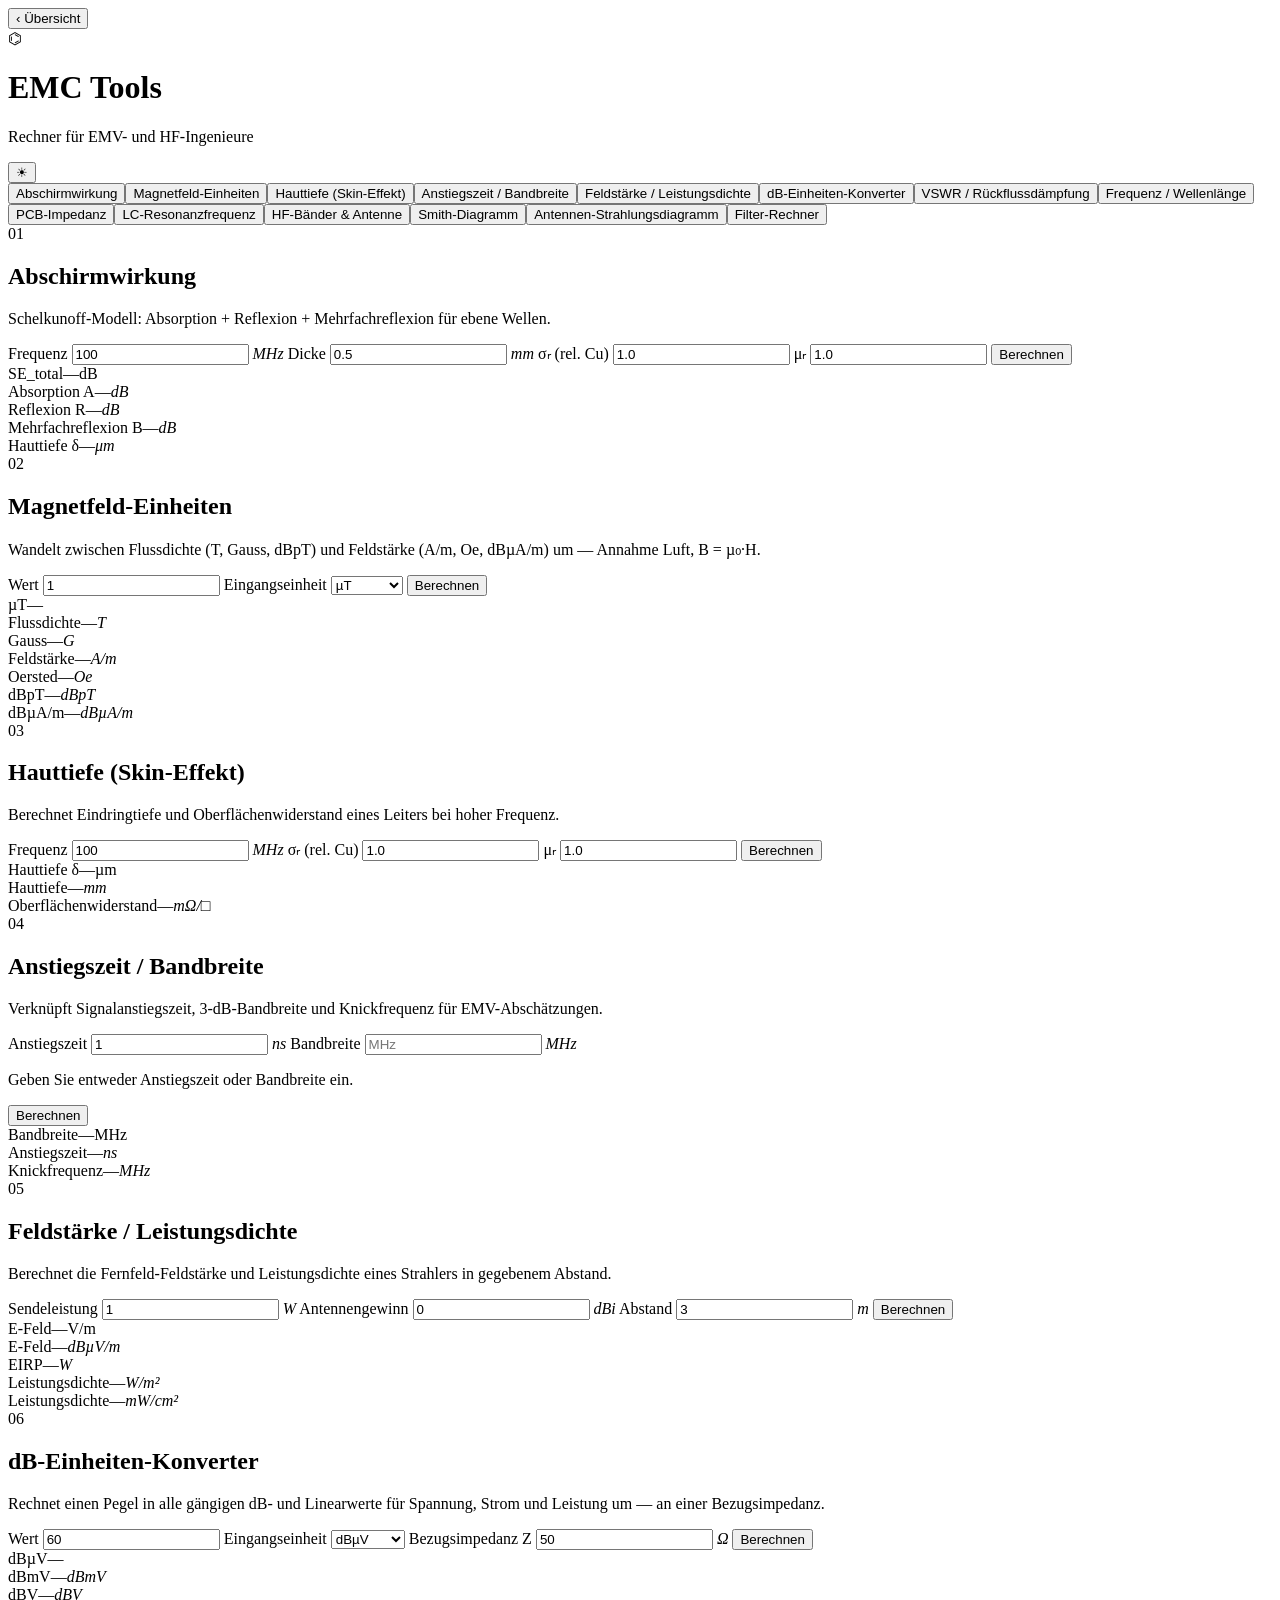
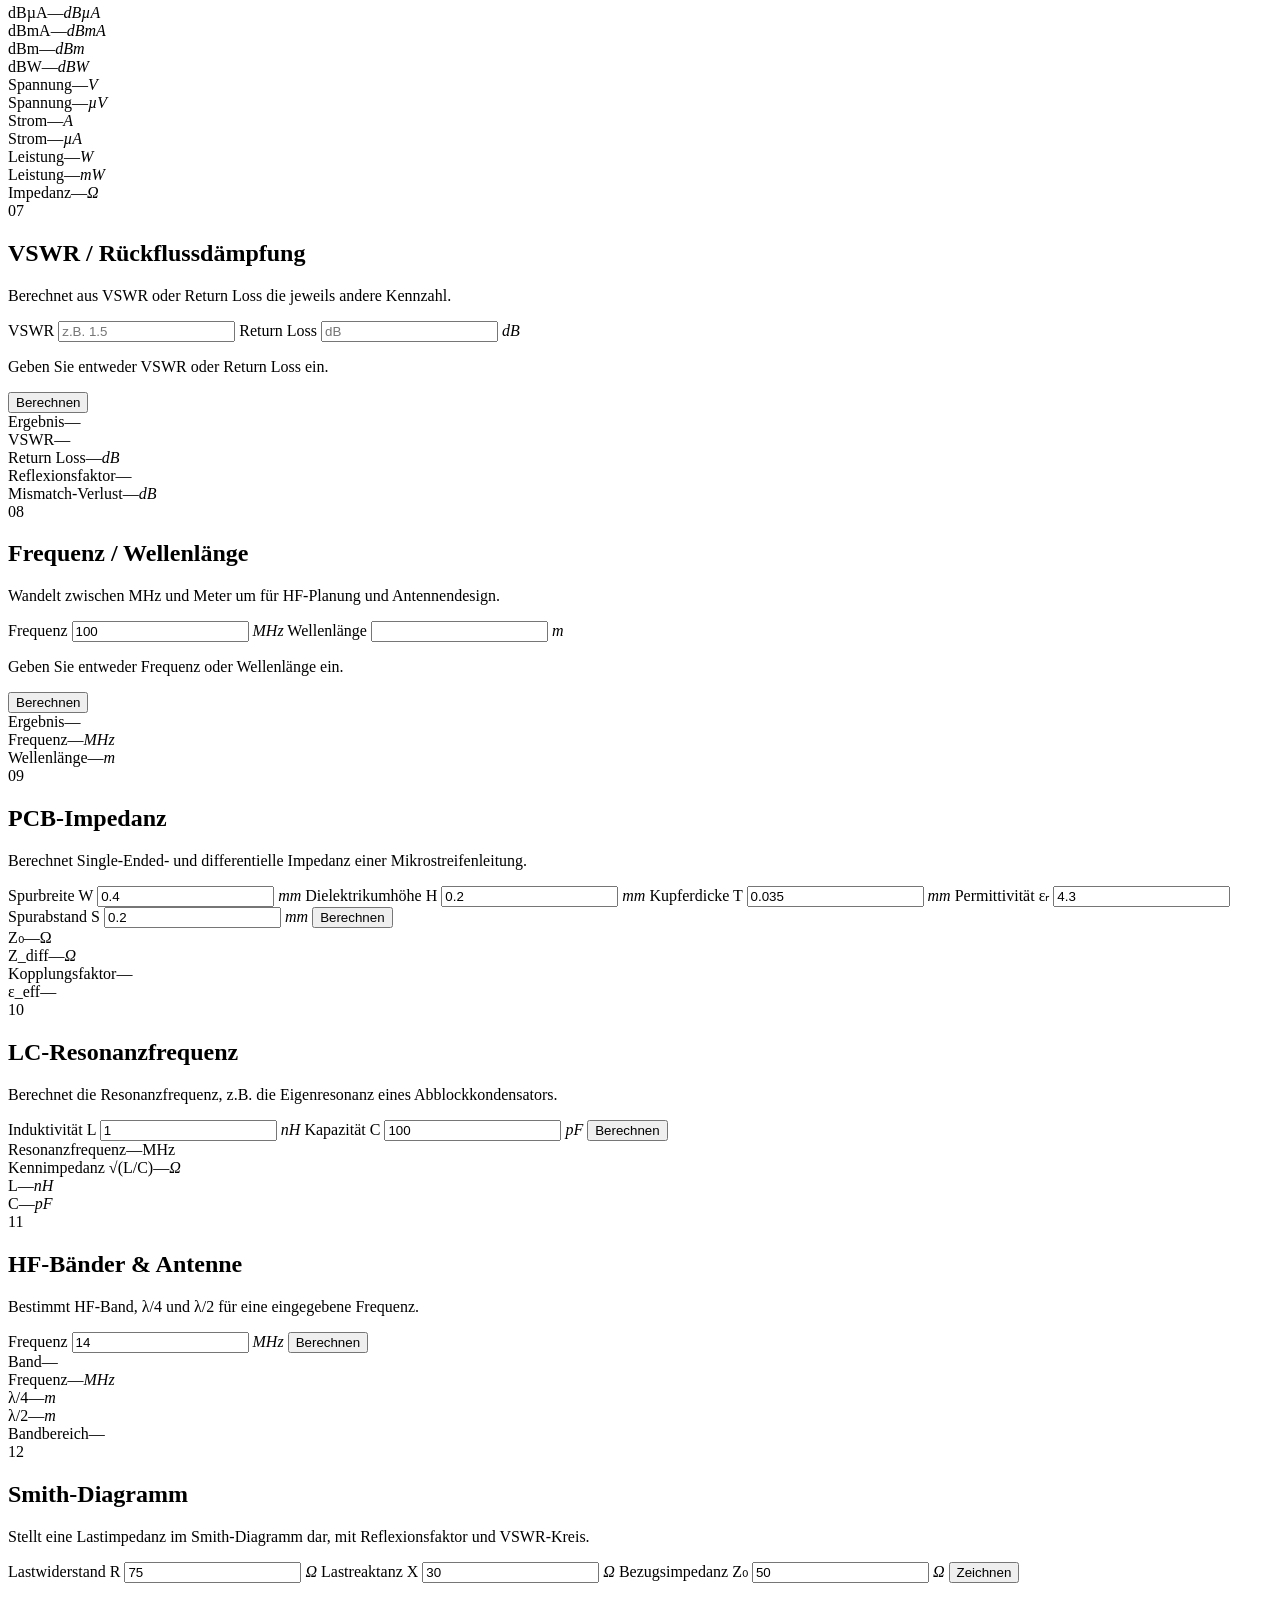
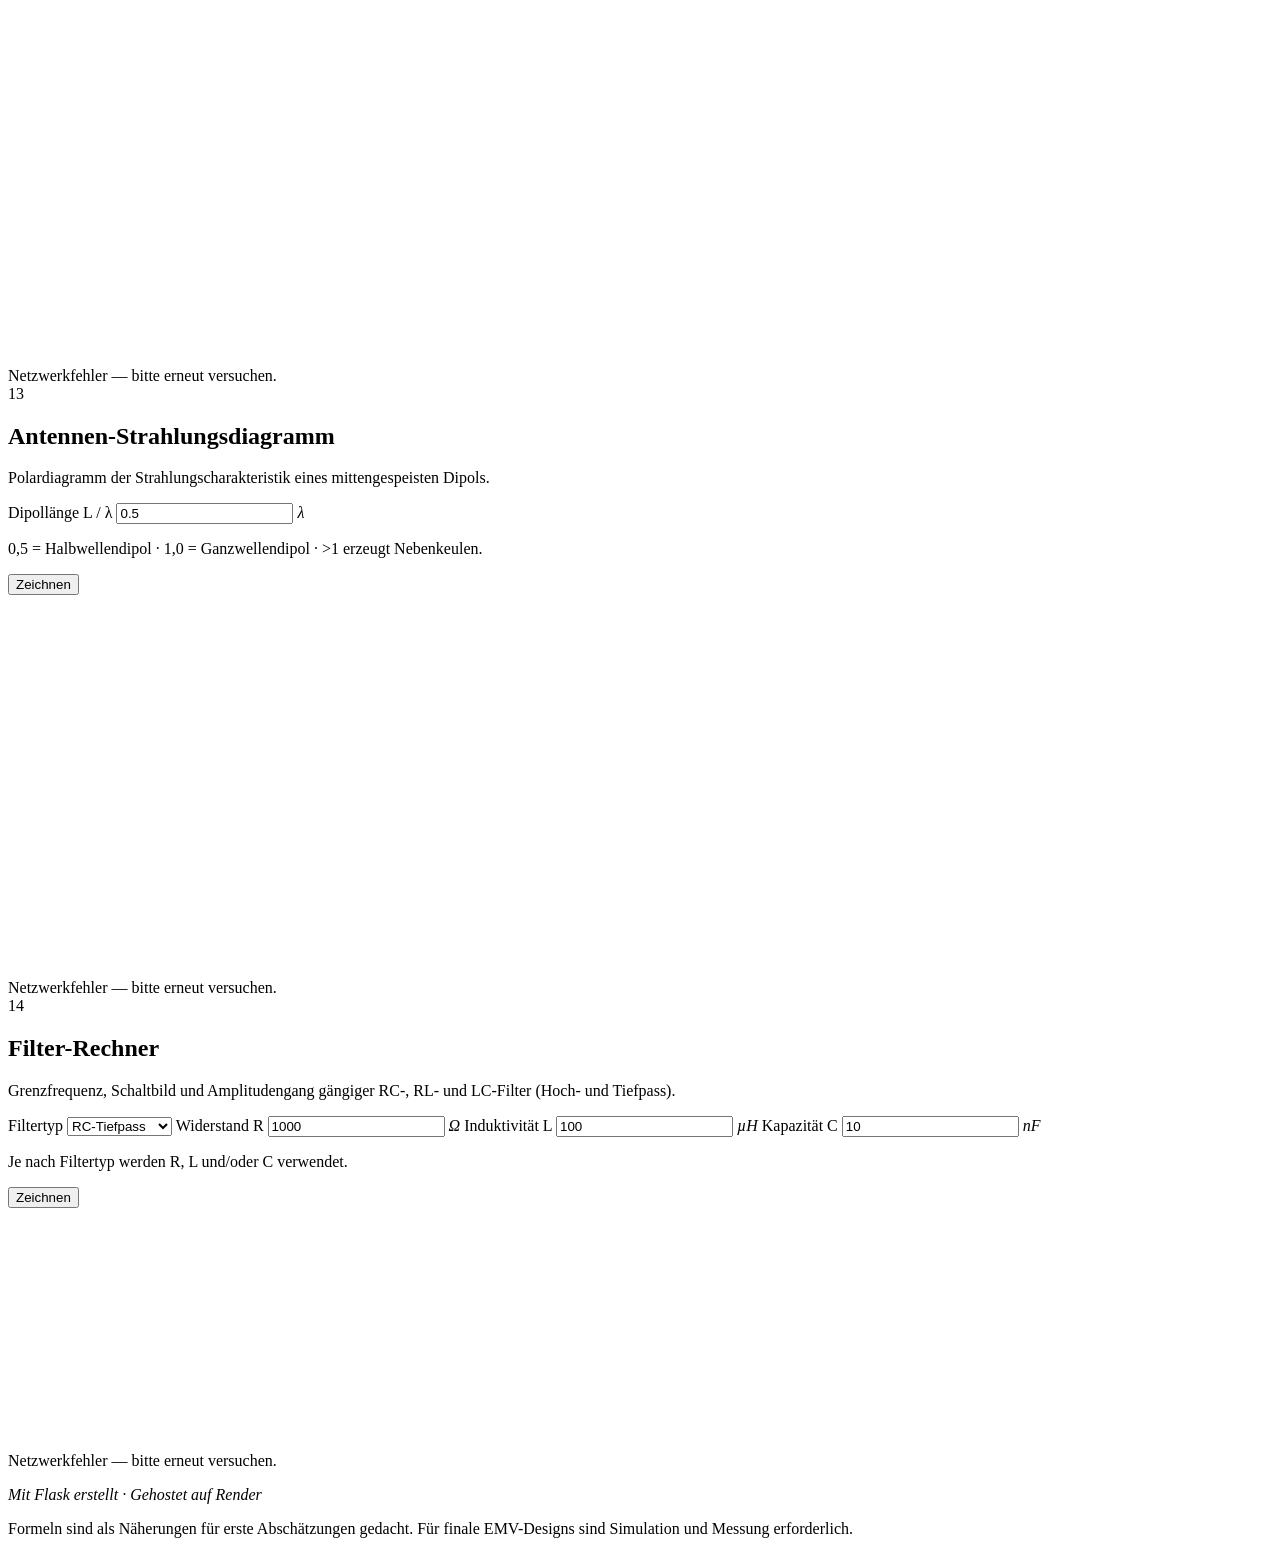
==== templates/index.html @ a3ab06ca "Add filter calculator with schematic and response plot New tool computes the cutoff frequency of RC," ====
<!DOCTYPE html>
<html lang="de">
<head>
<meta charset="UTF-8">
<meta name="viewport" content="width=device-width, initial-scale=1.0">
<title>EMC Tools — Elektromagnetische Verträglichkeit</title>
<link rel="preconnect" href="https://fonts.googleapis.com">
<link rel="preconnect" href="https://fonts.gstatic.com" crossorigin>
<link href="https://fonts.googleapis.com/css2?family=JetBrains+Mono:wght@400;500;700&family=Newsreader:ital,wght@0,400;0,600;1,400&display=swap" rel="stylesheet">
<link rel="stylesheet" href="{{ url_for('static', filename='style.css') }}?v=10">
<script>
  (function () {
    try {
      var t = localStorage.getItem("emc-theme");
      if (t) document.documentElement.dataset.theme = t;
    } catch (e) {}
  })();
</script>
</head>
<body>

<header class="masthead">
  <div class="masthead-inner">
    <div class="masthead-top">
      <button class="back-btn" type="button" aria-label="Zurück zur Übersicht">‹ Übersicht</button>
      <div class="brand">
        <span class="brand-mark">⌬</span>
        <div>
          <h1>EMC Tools</h1>
          <p class="sub">Rechner für EMV- und HF-Ingenieure</p>
        </div>
      </div>
      <button class="theme-toggle" type="button" aria-label="Design wechseln">☀</button>
    </div>
    <nav class="tab-nav" aria-label="Rechner"></nav>
  </div>
</header>

<main id="main">

<!-- ====== Shielding Effectiveness ====== -->
<section id="shielding" class="card">
  <div class="card-head">
    <span class="tag">01</span>
    <h2>Abschirmwirkung</h2>
    <p>Schelkunoff-Modell: Absorption + Reflexion + Mehrfachreflexion für ebene Wellen.</p>
  </div>
  <div class="card-body">
    <form class="inputs" data-form="shielding">
      <label>Frequenz
        <input name="freq" type="number" step="0.01" value="100" required>
        <em>MHz</em>
      </label>
      <label>Dicke
        <input name="t" type="number" step="0.001" value="0.5" required>
        <em>mm</em>
      </label>
      <label>σᵣ <span>(rel. Cu)</span>
        <input name="sigma_r" type="number" step="0.01" value="1.0" required>
        <em></em>
      </label>
      <label>μᵣ
        <input name="mu_r" type="number" step="0.1" value="1.0" required>
        <em></em>
      </label>
      <button type="submit">Berechnen</button>
    </form>
    <div class="results" data-result="shielding">
      <div class="r-main"><span class="label">SE_total</span><span class="value" data-key="se_total">—</span><span class="unit">dB</span></div>
      <div class="r-grid">
        <div><span class="label">Absorption A</span><span class="value" data-key="absorption">—</span><em>dB</em></div>
        <div><span class="label">Reflexion R</span><span class="value" data-key="reflection">—</span><em>dB</em></div>
        <div><span class="label">Mehrfachreflexion B</span><span class="value" data-key="multi_refl">—</span><em>dB</em></div>
        <div><span class="label">Hauttiefe δ</span><span class="value" data-key="skin_depth_um">—</span><em>μm</em></div>
      </div>
    </div>
  </div>
</section>

<!-- ====== Magnetic Field Units ====== -->
<section id="magfield" class="card">
  <div class="card-head">
    <span class="tag">02</span>
    <h2>Magnetfeld-Einheiten</h2>
    <p>Wandelt zwischen Flussdichte (T, Gauss, dBpT) und Feldstärke (A/m, Oe, dBµA/m) um — Annahme Luft, B = µ₀·H.</p>
  </div>
  <div class="card-body">
    <form class="inputs" data-form="magfield">
      <label>Wert
        <input name="value" type="number" step="any" value="1" required>
        <em></em>
      </label>
      <label>Eingangseinheit
        <select name="unit">
          <option value="ut">µT</option>
          <option value="t">T</option>
          <option value="mt">mT</option>
          <option value="nt">nT</option>
          <option value="g">Gauss</option>
          <option value="mg">mGauss</option>
          <option value="am">A/m</option>
          <option value="oe">Oersted</option>
          <option value="dbpt">dBpT</option>
          <option value="dbuam">dBµA/m</option>
        </select>
        <em></em>
      </label>
      <button type="submit">Berechnen</button>
    </form>
    <div class="results" data-result="magfield">
      <div class="r-main"><span class="label">µT</span><span class="value" data-key="microtesla">—</span></div>
      <div class="r-grid">
        <div><span class="label">Flussdichte</span><span class="value" data-key="tesla">—</span><em>T</em></div>
        <div><span class="label">Gauss</span><span class="value" data-key="gauss">—</span><em>G</em></div>
        <div><span class="label">Feldstärke</span><span class="value" data-key="am">—</span><em>A/m</em></div>
        <div><span class="label">Oersted</span><span class="value" data-key="oersted">—</span><em>Oe</em></div>
        <div><span class="label">dBpT</span><span class="value" data-key="dbpt">—</span><em>dBpT</em></div>
        <div><span class="label">dBµA/m</span><span class="value" data-key="dbuam">—</span><em>dBµA/m</em></div>
      </div>
    </div>
  </div>
</section>

<!-- ====== Skin Depth ====== -->
<section id="skindepth" class="card">
  <div class="card-head">
    <span class="tag">03</span>
    <h2>Hauttiefe (Skin-Effekt)</h2>
    <p>Berechnet Eindringtiefe und Oberflächenwiderstand eines Leiters bei hoher Frequenz.</p>
  </div>
  <div class="card-body">
    <form class="inputs" data-form="skindepth">
      <label>Frequenz
        <input name="freq" type="number" step="0.01" value="100" required>
        <em>MHz</em>
      </label>
      <label>σᵣ <span>(rel. Cu)</span>
        <input name="sigma_r" type="number" step="0.01" value="1.0" required>
        <em></em>
      </label>
      <label>μᵣ
        <input name="mu_r" type="number" step="0.1" value="1.0" required>
        <em></em>
      </label>
      <button type="submit">Berechnen</button>
    </form>
    <div class="results" data-result="skindepth">
      <div class="r-main"><span class="label">Hauttiefe δ</span><span class="value" data-key="skin_depth_um">—</span><span class="unit">µm</span></div>
      <div class="r-grid">
        <div><span class="label">Hauttiefe</span><span class="value" data-key="skin_depth_mm">—</span><em>mm</em></div>
        <div><span class="label">Oberflächenwiderstand</span><span class="value" data-key="surface_resistance_mohm">—</span><em>mΩ/□</em></div>
      </div>
    </div>
  </div>
</section>

<!-- ====== Rise Time / Bandwidth ====== -->
<section id="risetime" class="card">
  <div class="card-head">
    <span class="tag">04</span>
    <h2>Anstiegszeit / Bandbreite</h2>
    <p>Verknüpft Signalanstiegszeit, 3-dB-Bandbreite und Knickfrequenz für EMV-Abschätzungen.</p>
  </div>
  <div class="card-body">
    <form class="inputs" data-form="risetime">
      <label>Anstiegszeit
        <input name="rise_time" type="number" step="0.001" value="1" placeholder="ns">
        <em>ns</em>
      </label>
      <label>Bandbreite
        <input name="bandwidth" type="number" step="0.01" value="" placeholder="MHz">
        <em>MHz</em>
      </label>
      <p class="hint-line">Geben Sie entweder Anstiegszeit oder Bandbreite ein.</p>
      <button type="submit">Berechnen</button>
    </form>
    <div class="results" data-result="risetime">
      <div class="r-main"><span class="label">Bandbreite</span><span class="value" data-key="bandwidth_mhz">—</span><span class="unit">MHz</span></div>
      <div class="r-grid">
        <div><span class="label">Anstiegszeit</span><span class="value" data-key="rise_time_ns">—</span><em>ns</em></div>
        <div><span class="label">Knickfrequenz</span><span class="value" data-key="knee_freq_mhz">—</span><em>MHz</em></div>
      </div>
    </div>
  </div>
</section>

<!-- ====== Field Strength / Power Density ====== -->
<section id="fieldstrength" class="card">
  <div class="card-head">
    <span class="tag">05</span>
    <h2>Feldstärke / Leistungsdichte</h2>
    <p>Berechnet die Fernfeld-Feldstärke und Leistungsdichte eines Strahlers in gegebenem Abstand.</p>
  </div>
  <div class="card-body">
    <form class="inputs" data-form="fieldstrength">
      <label>Sendeleistung
        <input name="power" type="number" step="0.01" value="1" required>
        <em>W</em>
      </label>
      <label>Antennengewinn
        <input name="gain" type="number" step="0.1" value="0">
        <em>dBi</em>
      </label>
      <label>Abstand
        <input name="distance" type="number" step="0.01" value="3" required>
        <em>m</em>
      </label>
      <button type="submit">Berechnen</button>
    </form>
    <div class="results" data-result="fieldstrength">
      <div class="r-main"><span class="label">E-Feld</span><span class="value" data-key="e_field_vm">—</span><span class="unit">V/m</span></div>
      <div class="r-grid">
        <div><span class="label">E-Feld</span><span class="value" data-key="e_field_dbuvm">—</span><em>dBµV/m</em></div>
        <div><span class="label">EIRP</span><span class="value" data-key="eirp_w">—</span><em>W</em></div>
        <div><span class="label">Leistungsdichte</span><span class="value" data-key="power_density_wm2">—</span><em>W/m²</em></div>
        <div><span class="label">Leistungsdichte</span><span class="value" data-key="power_density_mwcm2">—</span><em>mW/cm²</em></div>
      </div>
    </div>
  </div>
</section>

<!-- ====== dB Unit Converter ====== -->
<section id="db" class="card">
  <div class="card-head">
    <span class="tag">06</span>
    <h2>dB-Einheiten-Konverter</h2>
    <p>Rechnet einen Pegel in alle gängigen dB- und Linearwerte für Spannung, Strom und Leistung um — an einer Bezugsimpedanz.</p>
  </div>
  <div class="card-body">
    <form class="inputs" data-form="db">
      <label>Wert
        <input name="value" type="number" step="any" value="60" required>
        <em></em>
      </label>
      <label>Eingangseinheit
        <select name="unit">
          <optgroup label="Spannung">
            <option value="dbuv">dBµV</option>
            <option value="dbmv">dBmV</option>
            <option value="dbv">dBV</option>
            <option value="uv">µV</option>
            <option value="mv">mV</option>
            <option value="v">V</option>
          </optgroup>
          <optgroup label="Strom">
            <option value="dbua">dBµA</option>
            <option value="dbma">dBmA</option>
            <option value="ua">µA</option>
            <option value="ma">mA</option>
            <option value="a">A</option>
          </optgroup>
          <optgroup label="Leistung">
            <option value="dbm">dBm</option>
            <option value="dbw">dBW</option>
            <option value="mw">mW</option>
            <option value="w">W</option>
          </optgroup>
        </select>
        <em></em>
      </label>
      <label>Bezugsimpedanz <span>Z</span>
        <input name="z" type="number" step="0.1" value="50">
        <em>Ω</em>
      </label>
      <button type="submit">Berechnen</button>
    </form>
    <div class="results" data-result="db">
      <div class="r-main"><span class="label">dBµV</span><span class="value" data-key="dbuv">—</span></div>
      <div class="r-grid">
        <div><span class="label">dBmV</span><span class="value" data-key="dbmv">—</span><em>dBmV</em></div>
        <div><span class="label">dBV</span><span class="value" data-key="dbv">—</span><em>dBV</em></div>
        <div><span class="label">dBµA</span><span class="value" data-key="dbua">—</span><em>dBµA</em></div>
        <div><span class="label">dBmA</span><span class="value" data-key="dbma">—</span><em>dBmA</em></div>
        <div><span class="label">dBm</span><span class="value" data-key="dbm">—</span><em>dBm</em></div>
        <div><span class="label">dBW</span><span class="value" data-key="dbw">—</span><em>dBW</em></div>
        <div><span class="label">Spannung</span><span class="value" data-key="v">—</span><em>V</em></div>
        <div><span class="label">Spannung</span><span class="value" data-key="uv">—</span><em>µV</em></div>
        <div><span class="label">Strom</span><span class="value" data-key="a">—</span><em>A</em></div>
        <div><span class="label">Strom</span><span class="value" data-key="ua">—</span><em>µA</em></div>
        <div><span class="label">Leistung</span><span class="value" data-key="w">—</span><em>W</em></div>
        <div><span class="label">Leistung</span><span class="value" data-key="mw">—</span><em>mW</em></div>
        <div><span class="label">Impedanz</span><span class="value" data-key="impedance">—</span><em>Ω</em></div>
      </div>
    </div>
  </div>
</section>

<!-- ====== VSWR / Return Loss ====== -->
<section id="vswr" class="card">
  <div class="card-head">
    <span class="tag">07</span>
    <h2>VSWR / Rückflussdämpfung</h2>
    <p>Berechnet aus VSWR oder Return Loss die jeweils andere Kennzahl.</p>
  </div>
  <div class="card-body">
    <form class="inputs" data-form="vswr">
      <label>VSWR
        <input name="vswr" type="number" step="0.01" value="" placeholder="z.B. 1.5">
        <em></em>
      </label>
      <label>Return Loss
        <input name="rl" type="number" step="0.01" value="" placeholder="dB">
        <em>dB</em>
      </label>
      <p class="hint-line">Geben Sie entweder VSWR oder Return Loss ein.</p>
      <button type="submit">Berechnen</button>
    </form>
    <div class="results" data-result="vswr">
      <div class="r-main"><span class="label">Ergebnis</span><span class="value">—</span></div>
      <div class="r-grid">
        <div><span class="label">VSWR</span><span class="value" data-key="vswr">—</span></div>
        <div><span class="label">Return Loss</span><span class="value" data-key="return_loss">—</span><em>dB</em></div>
        <div><span class="label">Reflexionsfaktor</span><span class="value" data-key="gamma">—</span></div>
        <div><span class="label">Mismatch-Verlust</span><span class="value" data-key="mismatch_loss">—</span><em>dB</em></div>
      </div>
    </div>
  </div>
</section>

<!-- ====== Frequency / Wavelength ====== -->
<section id="wavelength" class="card">
  <div class="card-head">
    <span class="tag">08</span>
    <h2>Frequenz / Wellenlänge</h2>
    <p>Wandelt zwischen MHz und Meter um für HF-Planung und Antennendesign.</p>
  </div>
  <div class="card-body">
    <form class="inputs" data-form="wavelength">
      <label>Frequenz
        <input name="freq" type="number" step="0.01" value="100">
        <em>MHz</em>
      </label>
      <label>Wellenlänge
        <input name="wavelength" type="number" step="0.0001" value="">
        <em>m</em>
      </label>
      <p class="hint-line">Geben Sie entweder Frequenz oder Wellenlänge ein.</p>
      <button type="submit">Berechnen</button>
    </form>
    <div class="results" data-result="wavelength">
      <div class="r-main"><span class="label">Ergebnis</span><span class="value">—</span></div>
      <div class="r-grid">
        <div><span class="label">Frequenz</span><span class="value" data-key="frequency_mhz">—</span><em>MHz</em></div>
        <div><span class="label">Wellenlänge</span><span class="value" data-key="wavelength_m">—</span><em>m</em></div>
      </div>
    </div>
  </div>
</section>

<!-- ====== PCB Impedance ====== -->
<section id="pcb" class="card">
  <div class="card-head">
    <span class="tag">09</span>
    <h2>PCB-Impedanz</h2>
    <p>Berechnet Single-Ended- und differentielle Impedanz einer Mikrostreifenleitung.</p>
  </div>
  <div class="card-body">
    <form class="inputs" data-form="pcb">
      <label>Spurbreite <span>W</span>
        <input name="w" type="number" step="0.001" value="0.4" required>
        <em>mm</em>
      </label>
      <label>Dielektrikumhöhe <span>H</span>
        <input name="h" type="number" step="0.001" value="0.2" required>
        <em>mm</em>
      </label>
      <label>Kupferdicke <span>T</span>
        <input name="t" type="number" step="0.001" value="0.035" required>
        <em>mm</em>
      </label>
      <label>Permittivität <span>εᵣ</span>
        <input name="er" type="number" step="0.01" value="4.3" required>
        <em></em>
      </label>
      <label>Spurabstand <span>S</span>
        <input name="s" type="number" step="0.001" value="0.2" required>
        <em>mm</em>
      </label>
      <button type="submit">Berechnen</button>
    </form>
    <div class="results" data-result="pcb">
      <div class="r-main"><span class="label">Z₀</span><span class="value" data-key="z0">—</span><span class="unit">Ω</span></div>
      <div class="r-grid">
        <div><span class="label">Z_diff</span><span class="value" data-key="z_diff">—</span><em>Ω</em></div>
        <div><span class="label">Kopplungsfaktor</span><span class="value" data-key="coupling">—</span></div>
        <div><span class="label">ε_eff</span><span class="value" data-key="er_eff">—</span></div>
      </div>
    </div>
  </div>
</section>

<!-- ====== LC Resonant Frequency ====== -->
<section id="lcres" class="card">
  <div class="card-head">
    <span class="tag">10</span>
    <h2>LC-Resonanzfrequenz</h2>
    <p>Berechnet die Resonanzfrequenz, z.B. die Eigenresonanz eines Abblockkondensators.</p>
  </div>
  <div class="card-body">
    <form class="inputs" data-form="lcres">
      <label>Induktivität <span>L</span>
        <input name="l" type="number" step="0.001" value="1" required>
        <em>nH</em>
      </label>
      <label>Kapazität <span>C</span>
        <input name="c" type="number" step="0.001" value="100" required>
        <em>pF</em>
      </label>
      <button type="submit">Berechnen</button>
    </form>
    <div class="results" data-result="lcres">
      <div class="r-main"><span class="label">Resonanzfrequenz</span><span class="value" data-key="frequency_mhz">—</span><span class="unit">MHz</span></div>
      <div class="r-grid">
        <div><span class="label">Kennimpedanz √(L/C)</span><span class="value" data-key="char_impedance">—</span><em>Ω</em></div>
        <div><span class="label">L</span><span class="value" data-key="l_nh">—</span><em>nH</em></div>
        <div><span class="label">C</span><span class="value" data-key="c_pf">—</span><em>pF</em></div>
      </div>
    </div>
  </div>
</section>

<!-- ====== HF Bands / Antenne ====== -->
<section id="hfband" class="card">
  <div class="card-head">
    <span class="tag">11</span>
    <h2>HF-Bänder & Antenne</h2>
    <p>Bestimmt HF-Band, λ/4 und λ/2 für eine eingegebene Frequenz.</p>
  </div>
  <div class="card-body">
    <form class="inputs" data-form="hfband">
      <label>Frequenz
        <input name="freq" type="number" step="0.01" value="14" required>
        <em>MHz</em>
      </label>
      <button type="submit">Berechnen</button>
    </form>
    <div class="results" data-result="hfband">
      <div class="r-main"><span class="label">Band</span><span class="value" data-key="band_name">—</span></div>
      <div class="r-grid">
        <div><span class="label">Frequenz</span><span class="value" data-key="frequency_mhz">—</span><em>MHz</em></div>
        <div><span class="label">λ/4</span><span class="value" data-key="quarter_wave_m">—</span><em>m</em></div>
        <div><span class="label">λ/2</span><span class="value" data-key="half_wave_m">—</span><em>m</em></div>
        <div><span class="label">Bandbereich</span><span class="value" data-key="band_range">—</span></div>
      </div>
    </div>
  </div>
</section>

<!-- ====== Smith Chart (graph) ====== -->
<section id="smith" class="card">
  <div class="card-head">
    <span class="tag">12</span>
    <h2>Smith-Diagramm</h2>
    <p>Stellt eine Lastimpedanz im Smith-Diagramm dar, mit Reflexionsfaktor und VSWR-Kreis.</p>
  </div>
  <div class="card-body">
    <form class="inputs" data-graph="smith">
      <label>Lastwiderstand <span>R</span>
        <input name="r" type="number" step="0.1" value="75" required>
        <em>Ω</em>
      </label>
      <label>Lastreaktanz <span>X</span>
        <input name="x" type="number" step="0.1" value="30" required>
        <em>Ω</em>
      </label>
      <label>Bezugsimpedanz <span>Z₀</span>
        <input name="z0" type="number" step="0.1" value="50" required>
        <em>Ω</em>
      </label>
      <button type="submit">Zeichnen</button>
    </form>
    <div class="graph-panel" data-graph-panel="smith">
      <canvas width="380" height="380"></canvas>
      <div class="graph-readout">—</div>
    </div>
  </div>
</section>

<!-- ====== Antenna Pattern (graph) ====== -->
<section id="pattern" class="card">
  <div class="card-head">
    <span class="tag">13</span>
    <h2>Antennen-Strahlungsdiagramm</h2>
    <p>Polardiagramm der Strahlungscharakteristik eines mittengespeisten Dipols.</p>
  </div>
  <div class="card-body">
    <form class="inputs" data-graph="pattern">
      <label>Dipollänge <span>L / λ</span>
        <input name="length" type="number" step="0.01" value="0.5" required>
        <em>λ</em>
      </label>
      <p class="hint-line">0,5 = Halbwellendipol · 1,0 = Ganzwellendipol · &gt;1 erzeugt Nebenkeulen.</p>
      <button type="submit">Zeichnen</button>
    </form>
    <div class="graph-panel" data-graph-panel="pattern">
      <canvas width="380" height="380"></canvas>
      <div class="graph-readout">—</div>
    </div>
  </div>
</section>

<!-- ====== Filter Calculator (graph) ====== -->
<section id="filter" class="card">
  <div class="card-head">
    <span class="tag">14</span>
    <h2>Filter-Rechner</h2>
    <p>Grenzfrequenz, Schaltbild und Amplitudengang gängiger RC-, RL- und LC-Filter (Hoch- und Tiefpass).</p>
  </div>
  <div class="card-body">
    <form class="inputs" data-graph="filter">
      <label>Filtertyp
        <select name="type">
          <option value="rc_lp">RC-Tiefpass</option>
          <option value="rc_hp">RC-Hochpass</option>
          <option value="rl_lp">RL-Tiefpass</option>
          <option value="rl_hp">RL-Hochpass</option>
          <option value="lc_lp">LC-Tiefpass</option>
          <option value="lc_hp">LC-Hochpass</option>
        </select>
        <em></em>
      </label>
      <label>Widerstand <span>R</span>
        <input name="r" type="number" step="any" value="1000">
        <em>Ω</em>
      </label>
      <label>Induktivität <span>L</span>
        <input name="l" type="number" step="any" value="100">
        <em>µH</em>
      </label>
      <label>Kapazität <span>C</span>
        <input name="c" type="number" step="any" value="10">
        <em>nF</em>
      </label>
      <p class="hint-line">Je nach Filtertyp werden R, L und/oder C verwendet.</p>
      <button type="submit">Zeichnen</button>
    </form>
    <div class="graph-panel" data-graph-panel="filter">
      <canvas class="schematic" width="400" height="130"></canvas>
      <canvas width="400" height="240"></canvas>
      <div class="graph-readout">—</div>
    </div>
  </div>
</section>

</main>

<footer>
  <p><em>Mit Flask erstellt · Gehostet auf Render</em></p>
  <p class="hint">Formeln sind als Näherungen für erste Abschätzungen gedacht. Für finale EMV-Designs sind Simulation und Messung erforderlich.</p>
</footer>

<script>
async function postJSON(url, payload) {
  const r = await fetch(url, {
    method: "POST",
    headers: {"Content-Type": "application/json"},
    body: JSON.stringify(payload),
  });
  return r.json();
}

function showError(panel, msg) {
  let err = panel.querySelector(".r-error");
  if (!err) {
    err = document.createElement("div");
    err.className = "r-error";
    panel.prepend(err);
  }
  err.textContent = msg;
  err.classList.remove("hidden");
  panel.querySelector(".r-main .value").textContent = "—";
}

function clearError(panel) {
  const err = panel.querySelector(".r-error");
  if (err) err.classList.add("hidden");
}

/* ===== Navigation: tile menu (mobile) / tab bar (desktop) ===== */
const tabNav = document.querySelector(".tab-nav");
const cards = Array.from(document.querySelectorAll("section.card"));
const backBtn = document.querySelector(".back-btn");

function showCard(id) {
  cards.forEach(c => c.classList.toggle("hidden", c.id !== id));
  tabNav.querySelectorAll("button").forEach(btn => {
    btn.classList.toggle("active", btn.dataset.card === id);
  });
}

function openCard(id) {
  showCard(id);
  document.body.dataset.view = "detail";
  window.scrollTo(0, 0);
}

function goHome() {
  document.body.dataset.view = "home";
  window.scrollTo(0, 0);
}

cards.forEach(card => {
  const btn = document.createElement("button");
  btn.type = "button";
  btn.dataset.card = card.id;
  btn.textContent = card.querySelector(".card-head h2").textContent;
  btn.addEventListener("click", () => openCard(card.id));
  tabNav.append(btn);
});
if (cards.length) showCard(cards[0].id);
document.body.dataset.view = "home";
backBtn.addEventListener("click", goHome);

/* ===== Theme toggle ===== */
const themeToggle = document.querySelector(".theme-toggle");
function syncThemeIcon() {
  themeToggle.textContent = document.documentElement.dataset.theme === "light" ? "☾" : "☀";
}
syncThemeIcon();
themeToggle.addEventListener("click", () => {
  const next = document.documentElement.dataset.theme === "light" ? "dark" : "light";
  document.documentElement.dataset.theme = next;
  try { localStorage.setItem("emc-theme", next); } catch (e) {}
  syncThemeIcon();
  document.querySelectorAll("form[data-graph]").forEach(f => f.requestSubmit());
});

/* ===== Form submission ===== */
document.querySelectorAll("form[data-form]").forEach(form => {
  form.addEventListener("submit", async e => {
    e.preventDefault();
    const name = form.dataset.form;
    const data = Object.fromEntries(new FormData(form).entries());
    const btn = form.querySelector("button");
    btn.disabled = true; btn.textContent = "···";

    const panel = document.querySelector(`[data-result="${name}"]`);
    try {
      const result = await postJSON(`/api/${name}`, data);
      if (result.error) {
        showError(panel, result.error);
      } else {
        clearError(panel);
        const mainKey = Object.keys(result)[0];
        const mainEl = panel.querySelector(".r-main .value");
        mainEl.textContent = result[mainKey] ?? "—";
        panel.querySelectorAll("[data-key]").forEach(el => {
          const v = result[el.dataset.key];
          el.textContent = (v === null || v === undefined) ? "—" : v;
        });
        panel.classList.add("flash");
        setTimeout(() => panel.classList.remove("flash"), 400);
      }
    } catch (err) {
      showError(panel, "Netzwerkfehler — bitte erneut versuchen.");
      console.error(err);
    } finally {
      btn.disabled = false; btn.textContent = "Berechnen";
    }
  });
});

/* ===== Graphical tools (canvas) ===== */
function setReadout(canvas, text) {
  canvas.parentElement.querySelector(".graph-readout").textContent = text;
}

function themeColors() {
  const s = getComputedStyle(document.documentElement);
  return {
    grid: s.getPropertyValue("--border").trim(),
    accent: s.getPropertyValue("--accent").trim(),
    dim: s.getPropertyValue("--text-dim").trim(),
    faint: s.getPropertyValue("--text-faint").trim(),
    warn: s.getPropertyValue("--warn").trim(),
    bg: s.getPropertyValue("--bg-input").trim(),
  };
}

function drawSmith(panel, result) {
  const canvas = panel.querySelector("canvas");
  const ctx = canvas.getContext("2d");
  const c = themeColors();
  const W = canvas.width, H = canvas.height;
  ctx.clearRect(0, 0, W, H);
  const cx = W / 2, cy = H / 2, R = Math.min(W, H) / 2 - 14;
  const PX = g => cx + g * R, PY = g => cy - g * R;

  ctx.strokeStyle = c.grid; ctx.lineWidth = 1;
  ctx.beginPath(); ctx.arc(cx, cy, R, 0, 2 * Math.PI); ctx.stroke();
  ctx.beginPath(); ctx.moveTo(cx - R, cy); ctx.lineTo(cx + R, cy); ctx.stroke();

  [0, 0.2, 0.5, 1, 2, 5].forEach(r => {
    ctx.beginPath(); ctx.arc(PX(r / (r + 1)), cy, R / (r + 1), 0, 2 * Math.PI); ctx.stroke();
  });
  ctx.save();
  ctx.beginPath(); ctx.arc(cx, cy, R, 0, 2 * Math.PI); ctx.clip();
  [0.2, 0.5, 1, 2, 5].forEach(x => {
    [1, -1].forEach(sgn => {
      const xx = x * sgn;
      ctx.beginPath();
      ctx.arc(PX(1), PY(1 / xx), R / Math.abs(xx), 0, 2 * Math.PI);
      ctx.stroke();
    });
  });
  ctx.restore();

  ctx.strokeStyle = c.warn; ctx.setLineDash([4, 3]);
  ctx.beginPath(); ctx.arc(cx, cy, result.gamma_mag * R, 0, 2 * Math.PI); ctx.stroke();
  ctx.setLineDash([]);

  const px = PX(result.gamma_re), py = PY(result.gamma_im);
  ctx.fillStyle = c.accent;
  ctx.beginPath(); ctx.arc(px, py, 5, 0, 2 * Math.PI); ctx.fill();
  ctx.strokeStyle = c.bg; ctx.lineWidth = 1.5; ctx.stroke();

  const sign = result.gamma_im >= 0 ? "+" : "−";
  setReadout(canvas, `Γ = ${result.gamma_re} ${sign} j${Math.abs(result.gamma_im)} · |Γ| = ${result.gamma_mag} · VSWR = ${result.vswr ?? "∞"} · RL = ${result.return_loss ?? "0"} dB`);
}

function drawPattern(panel, result) {
  const canvas = panel.querySelector("canvas");
  const ctx = canvas.getContext("2d");
  const c = themeColors();
  const W = canvas.width, H = canvas.height;
  ctx.clearRect(0, 0, W, H);
  const cx = W / 2, cy = H / 2, R = Math.min(W, H) / 2 - 20;

  ctx.strokeStyle = c.grid; ctx.lineWidth = 1;
  [0.25, 0.5, 0.75, 1].forEach(f => {
    ctx.beginPath(); ctx.arc(cx, cy, f * R, 0, 2 * Math.PI); ctx.stroke();
  });
  for (let a = 0; a < 360; a += 30) {
    const t = a * Math.PI / 180;
    ctx.beginPath(); ctx.moveTo(cx, cy);
    ctx.lineTo(cx + R * Math.cos(t), cy + R * Math.sin(t)); ctx.stroke();
  }

  ctx.strokeStyle = c.accent; ctx.fillStyle = c.accent; ctx.lineWidth = 2;
  ctx.beginPath();
  result.points.forEach((p, i) => {
    const t = (p.angle - 90) * Math.PI / 180;
    const r = p.amp * R;
    const x = cx + r * Math.cos(t), y = cy + r * Math.sin(t);
    i ? ctx.lineTo(x, y) : ctx.moveTo(x, y);
  });
  ctx.closePath();
  ctx.globalAlpha = 0.13; ctx.fill(); ctx.globalAlpha = 1;
  ctx.stroke();

  setReadout(canvas, result.hpbw != null
    ? `Halbwertsbreite (HPBW) ≈ ${result.hpbw}°`
    : "Keine ausgeprägte Hauptkeule");
}

function fmtFreq(hz) {
  if (hz >= 1e6) return (hz / 1e6).toFixed(2) + " MHz";
  if (hz >= 1e3) return (hz / 1e3).toFixed(2) + " kHz";
  return hz.toFixed(1) + " Hz";
}

function drawBox(ctx, c, cx, cy, w, h, label) {
  ctx.fillStyle = c.bg;
  ctx.strokeStyle = c.dim;
  ctx.lineWidth = 1.6;
  ctx.fillRect(cx - w / 2, cy - h / 2, w, h);
  ctx.strokeRect(cx - w / 2, cy - h / 2, w, h);
  ctx.fillStyle = c.accent;
  ctx.font = "13px monospace";
  ctx.textAlign = "center";
  ctx.textBaseline = "middle";
  ctx.fillText(label, cx, cy + 1);
  ctx.textBaseline = "alphabetic";
}

function drawFilterSchematic(canvas, ftype) {
  const ctx = canvas.getContext("2d");
  const c = themeColors();
  const W = canvas.width, H = canvas.height;
  ctx.clearRect(0, 0, W, H);
  const topo = {
    rc_lp: ["R", "C"], rc_hp: ["C", "R"],
    rl_lp: ["L", "R"], rl_hp: ["R", "L"],
    lc_lp: ["L", "C"], lc_hp: ["C", "L"],
  }[ftype] || ["R", "C"];

  const yW = 42, xIn = 36, xNode = W * 0.62, xOut = W - 36;
  const xSer = (xIn + xNode) / 2;
  ctx.strokeStyle = c.dim; ctx.lineWidth = 1.6;
  ctx.beginPath(); ctx.moveTo(xIn, yW); ctx.lineTo(xSer - 28, yW); ctx.stroke();
  ctx.beginPath(); ctx.moveTo(xSer + 28, yW); ctx.lineTo(xOut, yW); ctx.stroke();
  drawBox(ctx, c, xSer, yW, 54, 22, topo[0]);

  ctx.fillStyle = c.accent;
  ctx.beginPath(); ctx.arc(xNode, yW, 3.5, 0, 2 * Math.PI); ctx.fill();

  ctx.strokeStyle = c.dim;
  ctx.beginPath(); ctx.moveTo(xNode, yW); ctx.lineTo(xNode, yW + 16); ctx.stroke();
  drawBox(ctx, c, xNode, yW + 33, 42, 22, topo[1]);
  ctx.beginPath(); ctx.moveTo(xNode, yW + 44); ctx.lineTo(xNode, yW + 60); ctx.stroke();
  [11, 7, 3].forEach((hw, i) => {
    const gy = yW + 60 + i * 4;
    ctx.beginPath(); ctx.moveTo(xNode - hw, gy); ctx.lineTo(xNode + hw, gy); ctx.stroke();
  });

  ctx.fillStyle = c.faint; ctx.font = "11px monospace";
  ctx.textAlign = "left"; ctx.fillText("IN", xIn - 8, yW - 12);
  ctx.textAlign = "right"; ctx.fillText("OUT", xOut + 8, yW - 12);
}

function drawBode(canvas, result) {
  const ctx = canvas.getContext("2d");
  const c = themeColors();
  const W = canvas.width, H = canvas.height;
  ctx.clearRect(0, 0, W, H);
  const pad = {l: 44, r: 14, t: 14, b: 32};
  const pw = W - pad.l - pad.r, ph = H - pad.t - pad.b;
  const pts = result.points;
  const lx0 = Math.log10(pts[0].f), lx1 = Math.log10(pts[pts.length - 1].f);
  const yMax = 6, yMin = -80;
  const X = f => pad.l + (Math.log10(f) - lx0) / (lx1 - lx0) * pw;
  const Y = db => pad.t + (yMax - Math.max(yMin, Math.min(yMax, db))) / (yMax - yMin) * ph;

  ctx.strokeStyle = c.grid; ctx.fillStyle = c.dim;
  ctx.font = "10px monospace"; ctx.lineWidth = 1;
  for (let db = yMax - 6; db >= yMin; db -= 20) {
    const y = Y(db);
    ctx.beginPath(); ctx.moveTo(pad.l, y); ctx.lineTo(pad.l + pw, y); ctx.stroke();
    ctx.textAlign = "right"; ctx.fillText(db + "", pad.l - 6, y + 3);
  }
  for (let d = Math.ceil(lx0); d <= Math.floor(lx1); d++) {
    const x = X(Math.pow(10, d));
    ctx.beginPath(); ctx.moveTo(x, pad.t); ctx.lineTo(x, pad.t + ph); ctx.stroke();
  }

  const xfc = X(result.fc);
  ctx.strokeStyle = c.warn; ctx.setLineDash([4, 3]);
  ctx.beginPath(); ctx.moveTo(xfc, pad.t); ctx.lineTo(xfc, pad.t + ph); ctx.stroke();
  ctx.setLineDash([]);
  ctx.fillStyle = c.warn; ctx.textAlign = "center";
  ctx.fillText("fc", xfc, pad.t + 9);

  ctx.strokeStyle = c.accent; ctx.lineWidth = 2; ctx.beginPath();
  pts.forEach((p, i) => {
    const x = X(p.f), y = Y(p.db);
    i ? ctx.lineTo(x, y) : ctx.moveTo(x, y);
  });
  ctx.stroke();

  ctx.fillStyle = c.dim; ctx.textAlign = "center";
  ctx.fillText("Frequenz", pad.l + pw / 2, H - 6);
}

function drawFilter(panel, result) {
  drawFilterSchematic(panel.querySelector("canvas.schematic"), result.ftype);
  const bode = panel.querySelectorAll("canvas")[1];
  drawBode(bode, result);
  const kind = result.highpass ? "Hochpass" : "Tiefpass";
  setReadout(bode, `Grenzfrequenz fc ≈ ${fmtFreq(result.fc)} · ${kind} · ${result.slope} dB/Dekade`);
}

const graphDrawers = {smith: drawSmith, pattern: drawPattern, filter: drawFilter};

document.querySelectorAll("form[data-graph]").forEach(form => {
  form.addEventListener("submit", async e => {
    e.preventDefault();
    const name = form.dataset.graph;
    const data = Object.fromEntries(new FormData(form).entries());
    const btn = form.querySelector("button");
    btn.disabled = true; btn.textContent = "···";

    const panel = document.querySelector(`[data-graph-panel="${name}"]`);
    const readout = panel.querySelector(".graph-readout");
    try {
      const result = await postJSON(`/api/${name}`, data);
      if (result.error) {
        readout.textContent = result.error;
        readout.classList.add("error");
      } else {
        readout.classList.remove("error");
        graphDrawers[name](panel, result);
      }
    } catch (err) {
      readout.textContent = "Netzwerkfehler — bitte erneut versuchen.";
      readout.classList.add("error");
      console.error(err);
    } finally {
      btn.disabled = false; btn.textContent = "Zeichnen";
    }
  });
  form.requestSubmit();
});
</script>

</body>
</html>
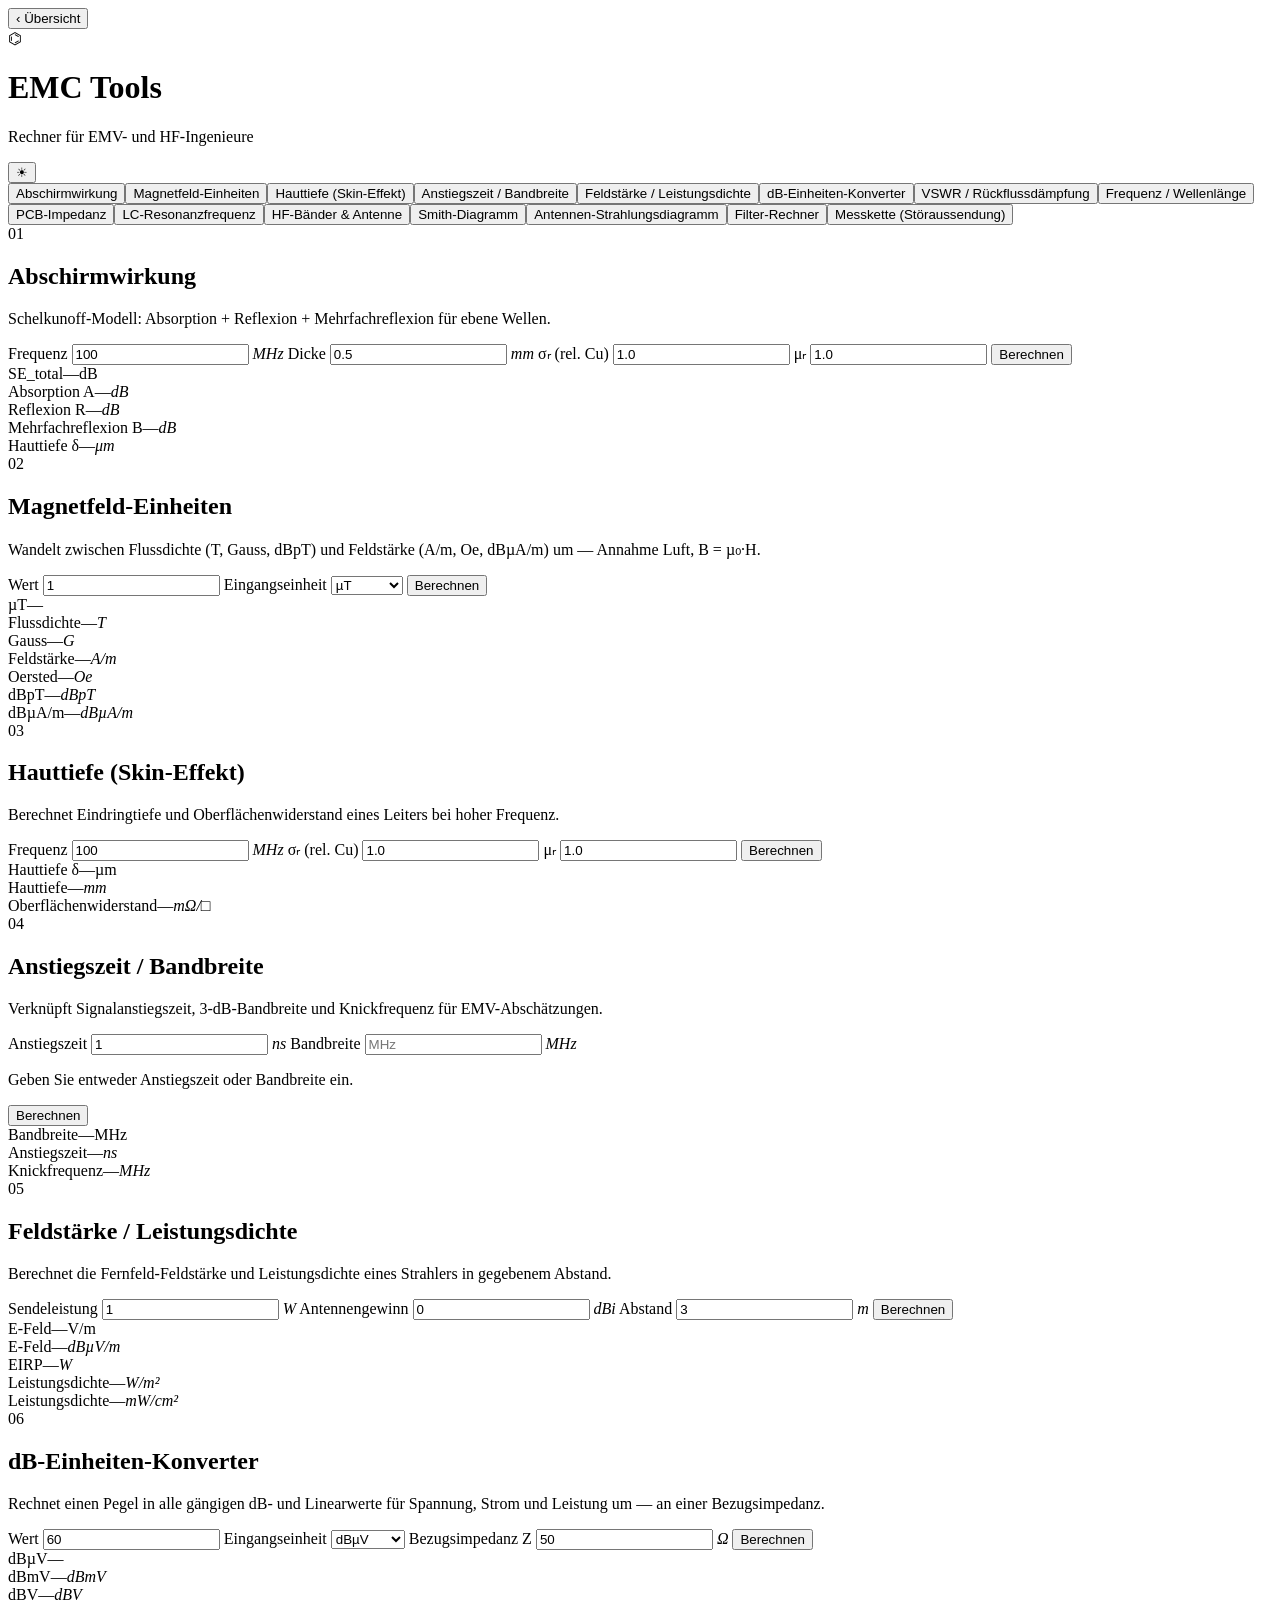
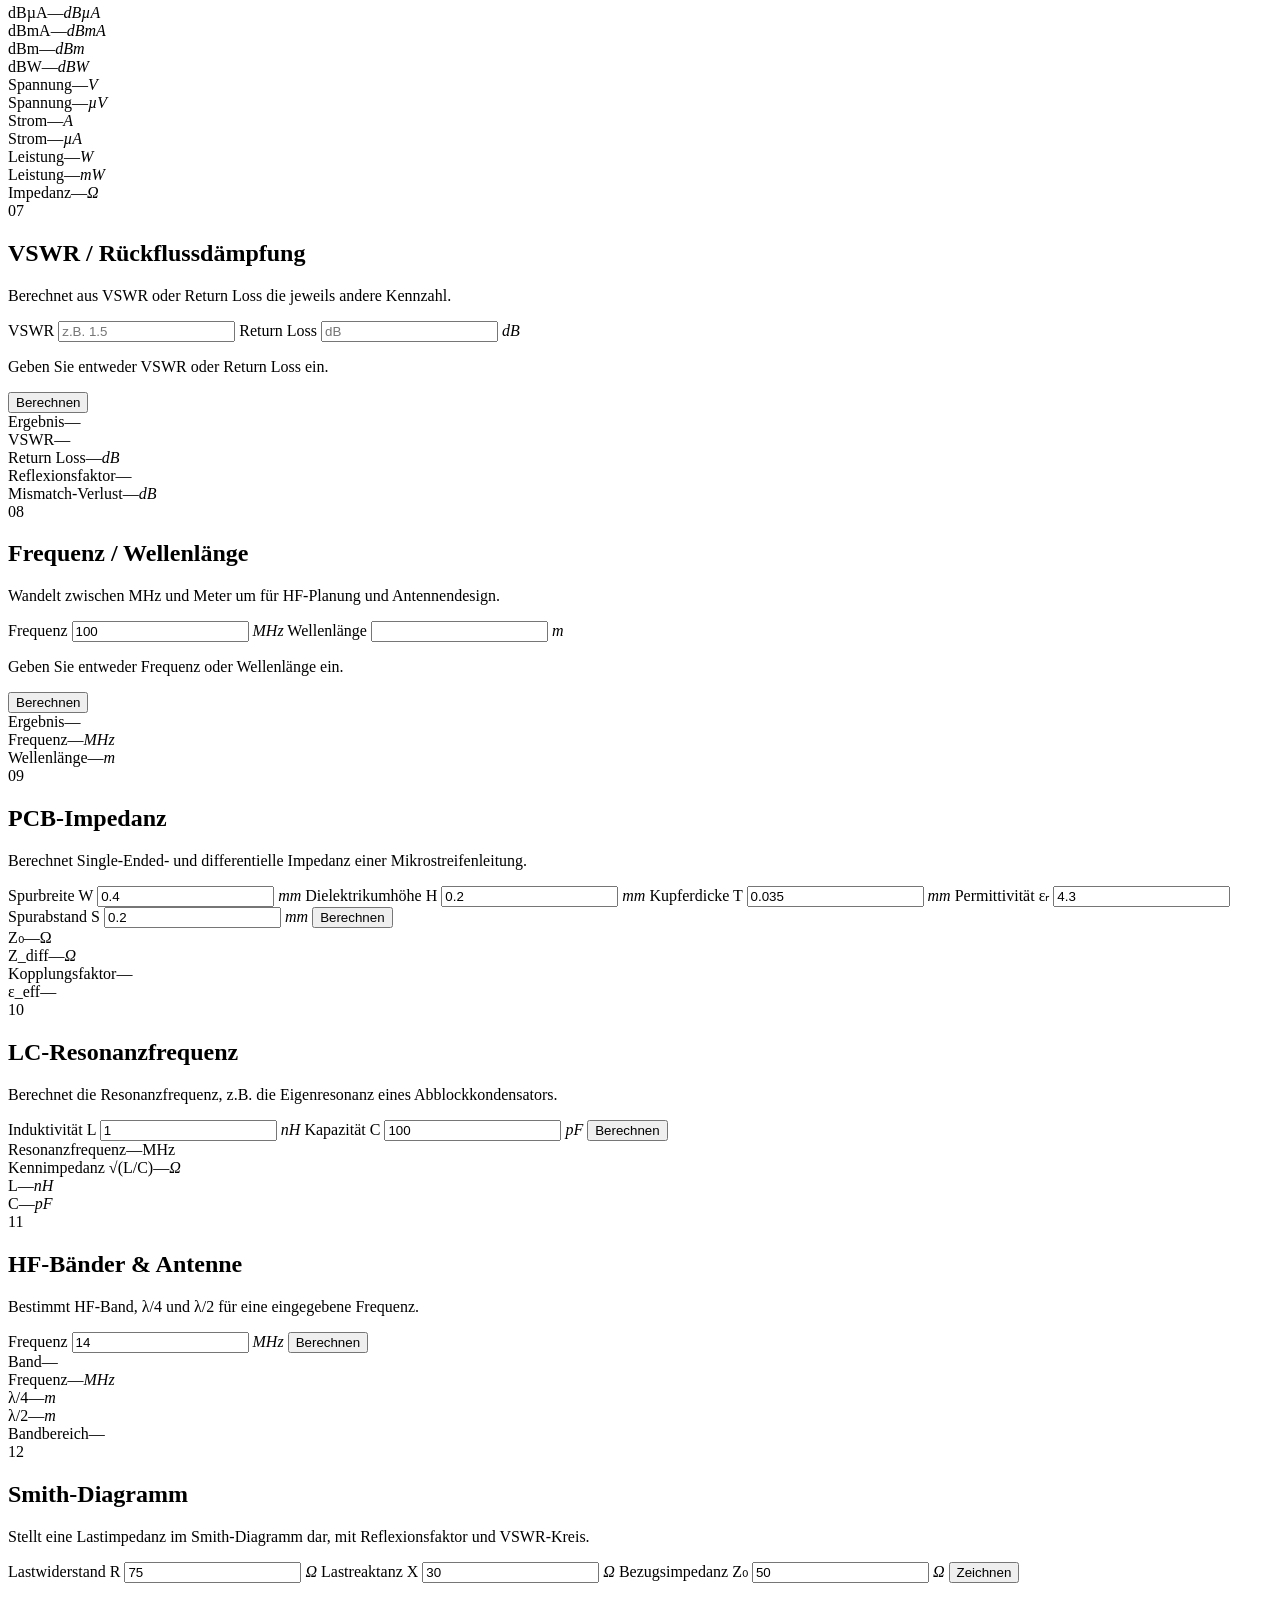
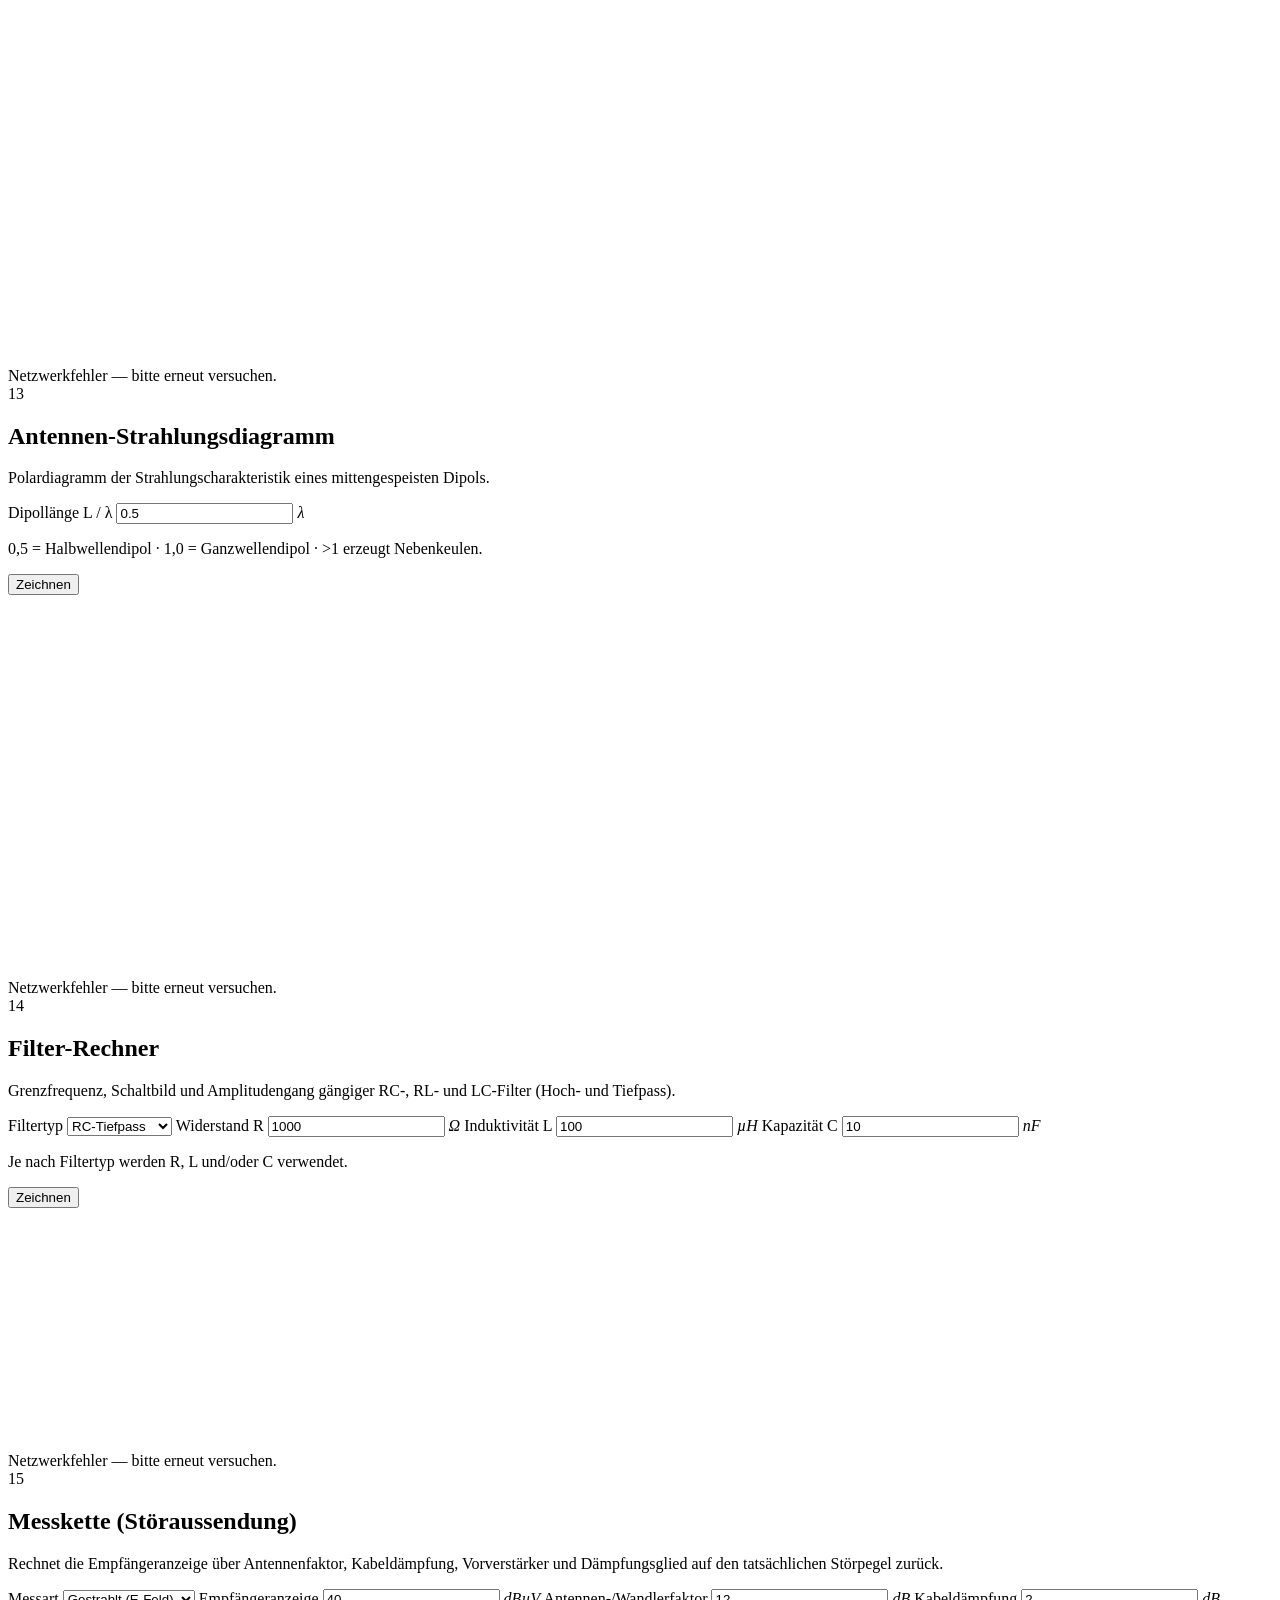
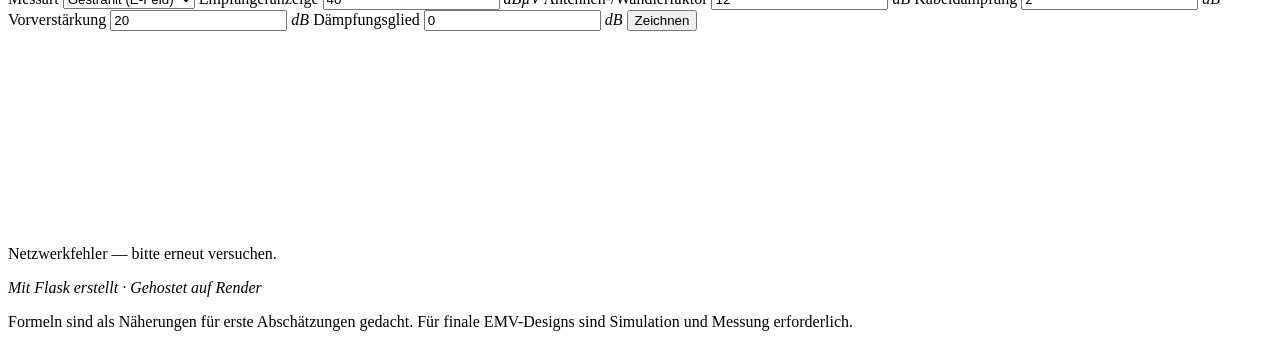
==== commit e9ecf3d2: "Add emission measurement-chain calculator New tool reconstructs the actual radiated or conducted emi" ====
--- a/templates/index.html
+++ b/templates/index.html
@@ -542,6 +542,51 @@
   </div>
 </section>
 
+<!-- ====== Measurement Chain (graph) ====== -->
+<section id="chain" class="card">
+  <div class="card-head">
+    <span class="tag">15</span>
+    <h2>Messkette (Störaussendung)</h2>
+    <p>Rechnet die Empfängeranzeige über Antennenfaktor, Kabeldämpfung, Vorverstärker und Dämpfungsglied auf den tatsächlichen Störpegel zurück.</p>
+  </div>
+  <div class="card-body">
+    <form class="inputs" data-graph="chain">
+      <label>Messart
+        <select name="mode">
+          <option value="radiated">Gestrahlt (E-Feld)</option>
+          <option value="conducted">Leitungsgebunden</option>
+        </select>
+        <em></em>
+      </label>
+      <label>Empfängeranzeige
+        <input name="v_rx" type="number" step="any" value="40" required>
+        <em>dBµV</em>
+      </label>
+      <label>Antennen-/Wandlerfaktor
+        <input name="factor" type="number" step="any" value="12">
+        <em>dB</em>
+      </label>
+      <label>Kabeldämpfung
+        <input name="cable" type="number" step="any" value="2">
+        <em>dB</em>
+      </label>
+      <label>Vorverstärkung
+        <input name="preamp" type="number" step="any" value="20">
+        <em>dB</em>
+      </label>
+      <label>Dämpfungsglied
+        <input name="atten" type="number" step="any" value="0">
+        <em>dB</em>
+      </label>
+      <button type="submit">Zeichnen</button>
+    </form>
+    <div class="graph-panel" data-graph-panel="chain">
+      <canvas width="480" height="210"></canvas>
+      <div class="graph-readout">—</div>
+    </div>
+  </div>
+</section>
+
 </main>
 
 <footer>
@@ -859,7 +904,64 @@
   setReadout(bode, `Grenzfrequenz fc ≈ ${fmtFreq(result.fc)} · ${kind} · ${result.slope} dB/Dekade`);
 }
 
-const graphDrawers = {smith: drawSmith, pattern: drawPattern, filter: drawFilter};
+function drawChain(panel, result) {
+  const canvas = panel.querySelector("canvas");
+  const ctx = canvas.getContext("2d");
+  const c = themeColors();
+  const W = canvas.width, H = canvas.height;
+  ctx.clearRect(0, 0, W, H);
+
+  // result headline
+  ctx.fillStyle = c.dim; ctx.font = "11px monospace"; ctx.textAlign = "left";
+  ctx.fillText(result.result_label.toUpperCase(), 16, 24);
+  ctx.fillStyle = c.accent; ctx.font = "600 25px monospace";
+  ctx.fillText(result.result + " " + result.result_unit, 16, 50);
+  ctx.fillStyle = c.faint; ctx.font = "11px monospace";
+  ctx.fillText("(" + result.result_linear + " " + result.result_linear_unit + ")", 16, 70);
+
+  // signal-chain blocks
+  const first = result.mode === "radiated" ? "Antenne" : "LISN";
+  const blocks = [
+    {t: first, v: "+" + result.factor},
+    {t: "Kabel", v: "+" + result.cable},
+    {t: "Vorverst.", v: "−" + result.preamp},
+    {t: "Dämpfung", v: "+" + result.atten},
+    {t: "Empfänger", v: result.v_rx + ""},
+  ];
+  const n = blocks.length;
+  const bw = 70, bh = 40, gap = (W - 32 - n * bw) / (n - 1);
+  const y = 110;
+  ctx.lineWidth = 1.4;
+  blocks.forEach((b, i) => {
+    const x = 16 + i * (bw + gap);
+    ctx.fillStyle = c.bg; ctx.strokeStyle = c.dim;
+    ctx.fillRect(x, y, bw, bh); ctx.strokeRect(x, y, bw, bh);
+    ctx.textAlign = "center";
+    ctx.fillStyle = c.dim; ctx.font = "10px monospace";
+    ctx.fillText(b.t, x + bw / 2, y + 17);
+    ctx.fillStyle = c.accent; ctx.font = "11px monospace";
+    ctx.fillText(b.v, x + bw / 2, y + 31);
+    if (i < n - 1) {
+      const ax = x + bw, ax2 = x + bw + gap;
+      ctx.strokeStyle = c.faint;
+      ctx.beginPath(); ctx.moveTo(ax, y + bh / 2); ctx.lineTo(ax2 - 4, y + bh / 2); ctx.stroke();
+      ctx.fillStyle = c.faint;
+      ctx.beginPath();
+      ctx.moveTo(ax2 - 4, y + bh / 2);
+      ctx.lineTo(ax2 - 10, y + bh / 2 - 4);
+      ctx.lineTo(ax2 - 10, y + bh / 2 + 4);
+      ctx.closePath(); ctx.fill();
+    }
+  });
+
+  ctx.fillStyle = c.faint; ctx.font = "10px monospace"; ctx.textAlign = "left";
+  ctx.fillText("EUT ▸", 16, y - 8);
+  ctx.fillText("dB-Beiträge unter den Blöcken", 16, y + bh + 24);
+
+  setReadout(canvas, `${result.result_label} = Empfänger + Faktor + Kabel + Dämpfung − Vorverstärker = ${result.result} ${result.result_unit}`);
+}
+
+const graphDrawers = {smith: drawSmith, pattern: drawPattern, filter: drawFilter, chain: drawChain};
 
 document.querySelectorAll("form[data-graph]").forEach(form => {
   form.addEventListener("submit", async e => {
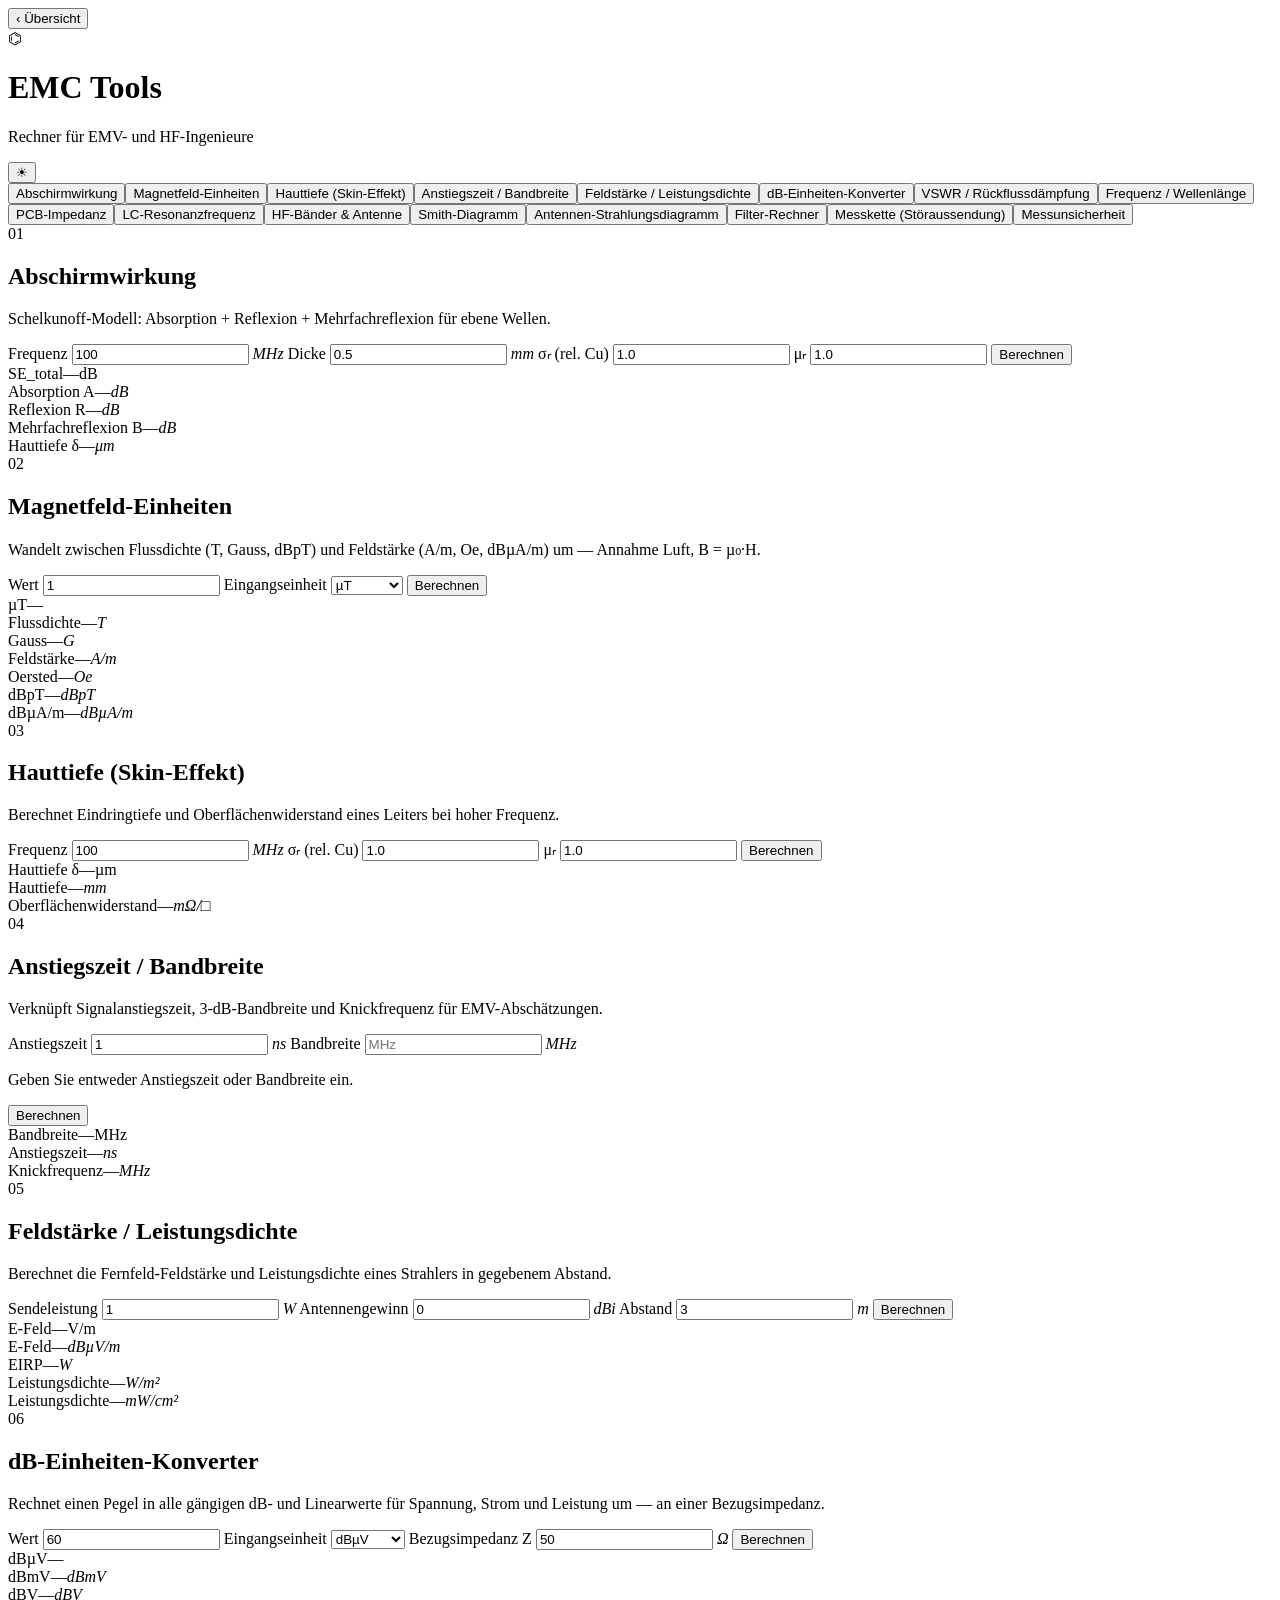
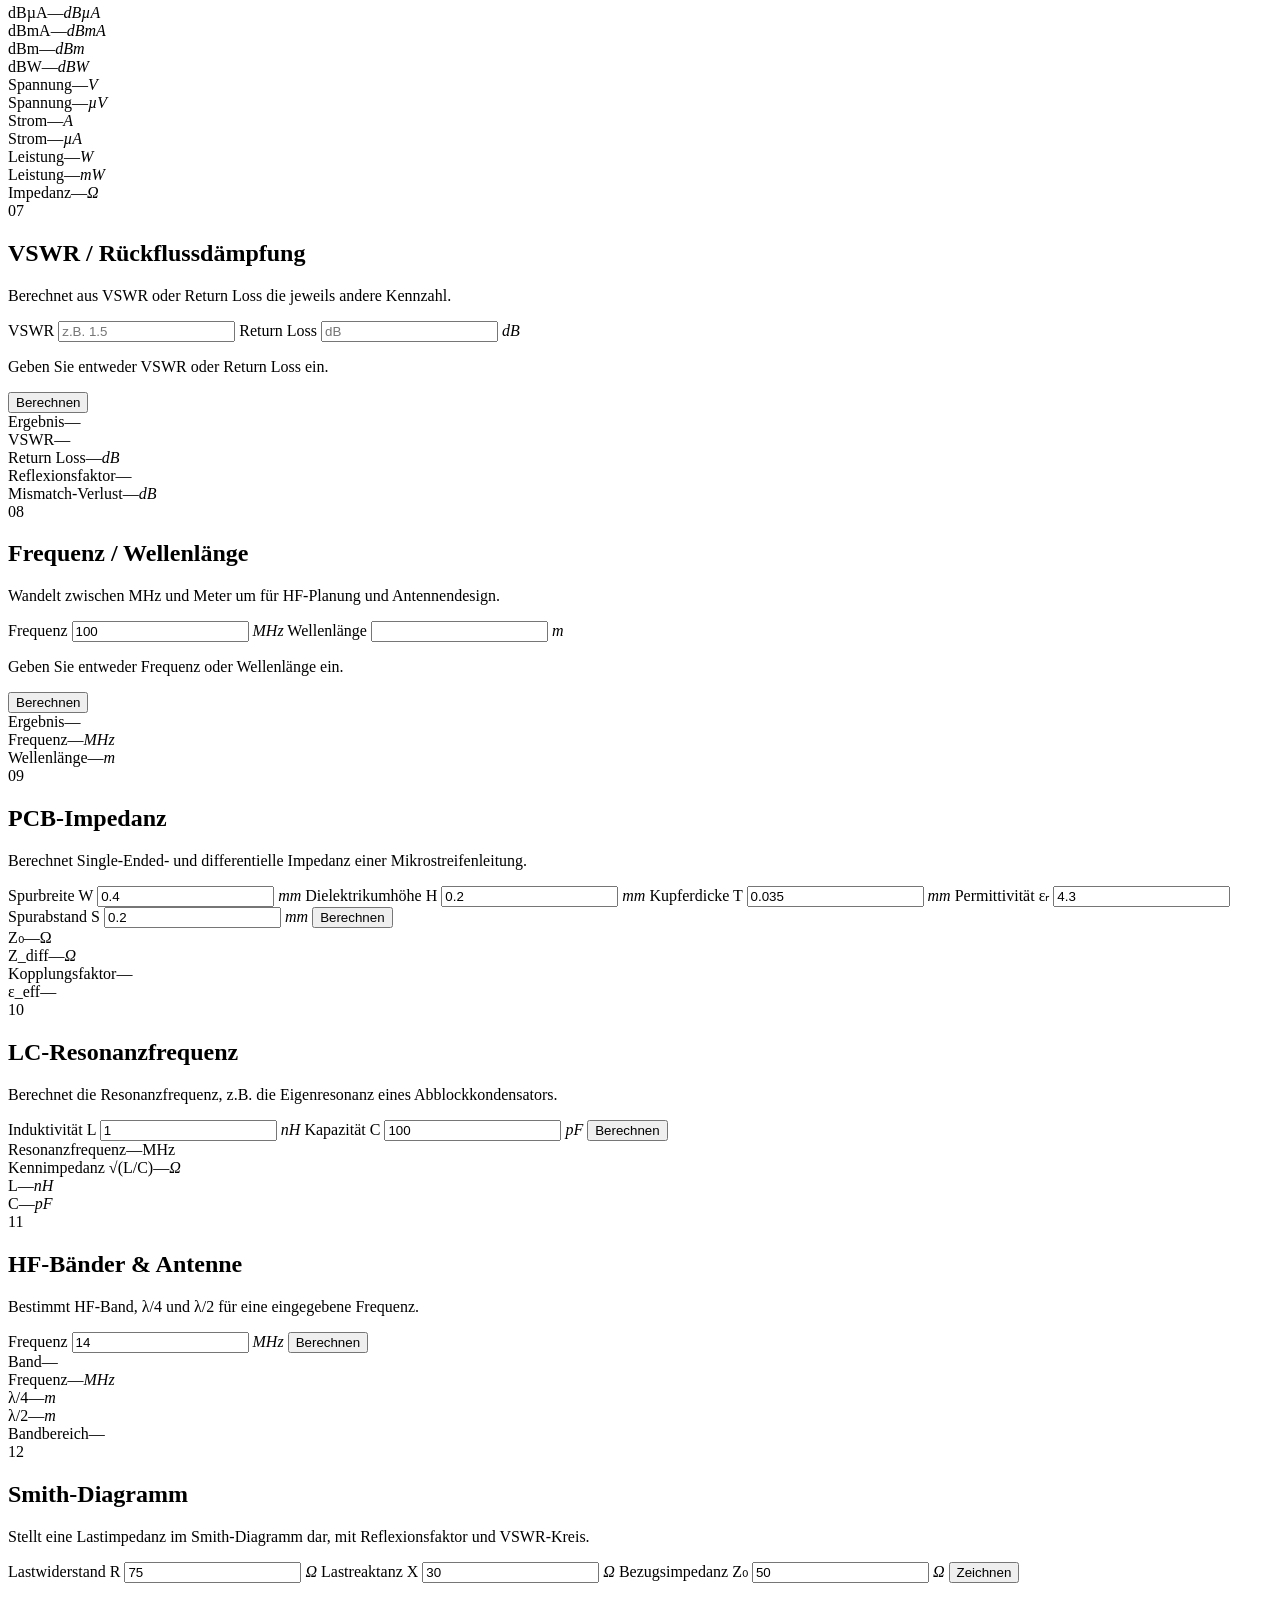
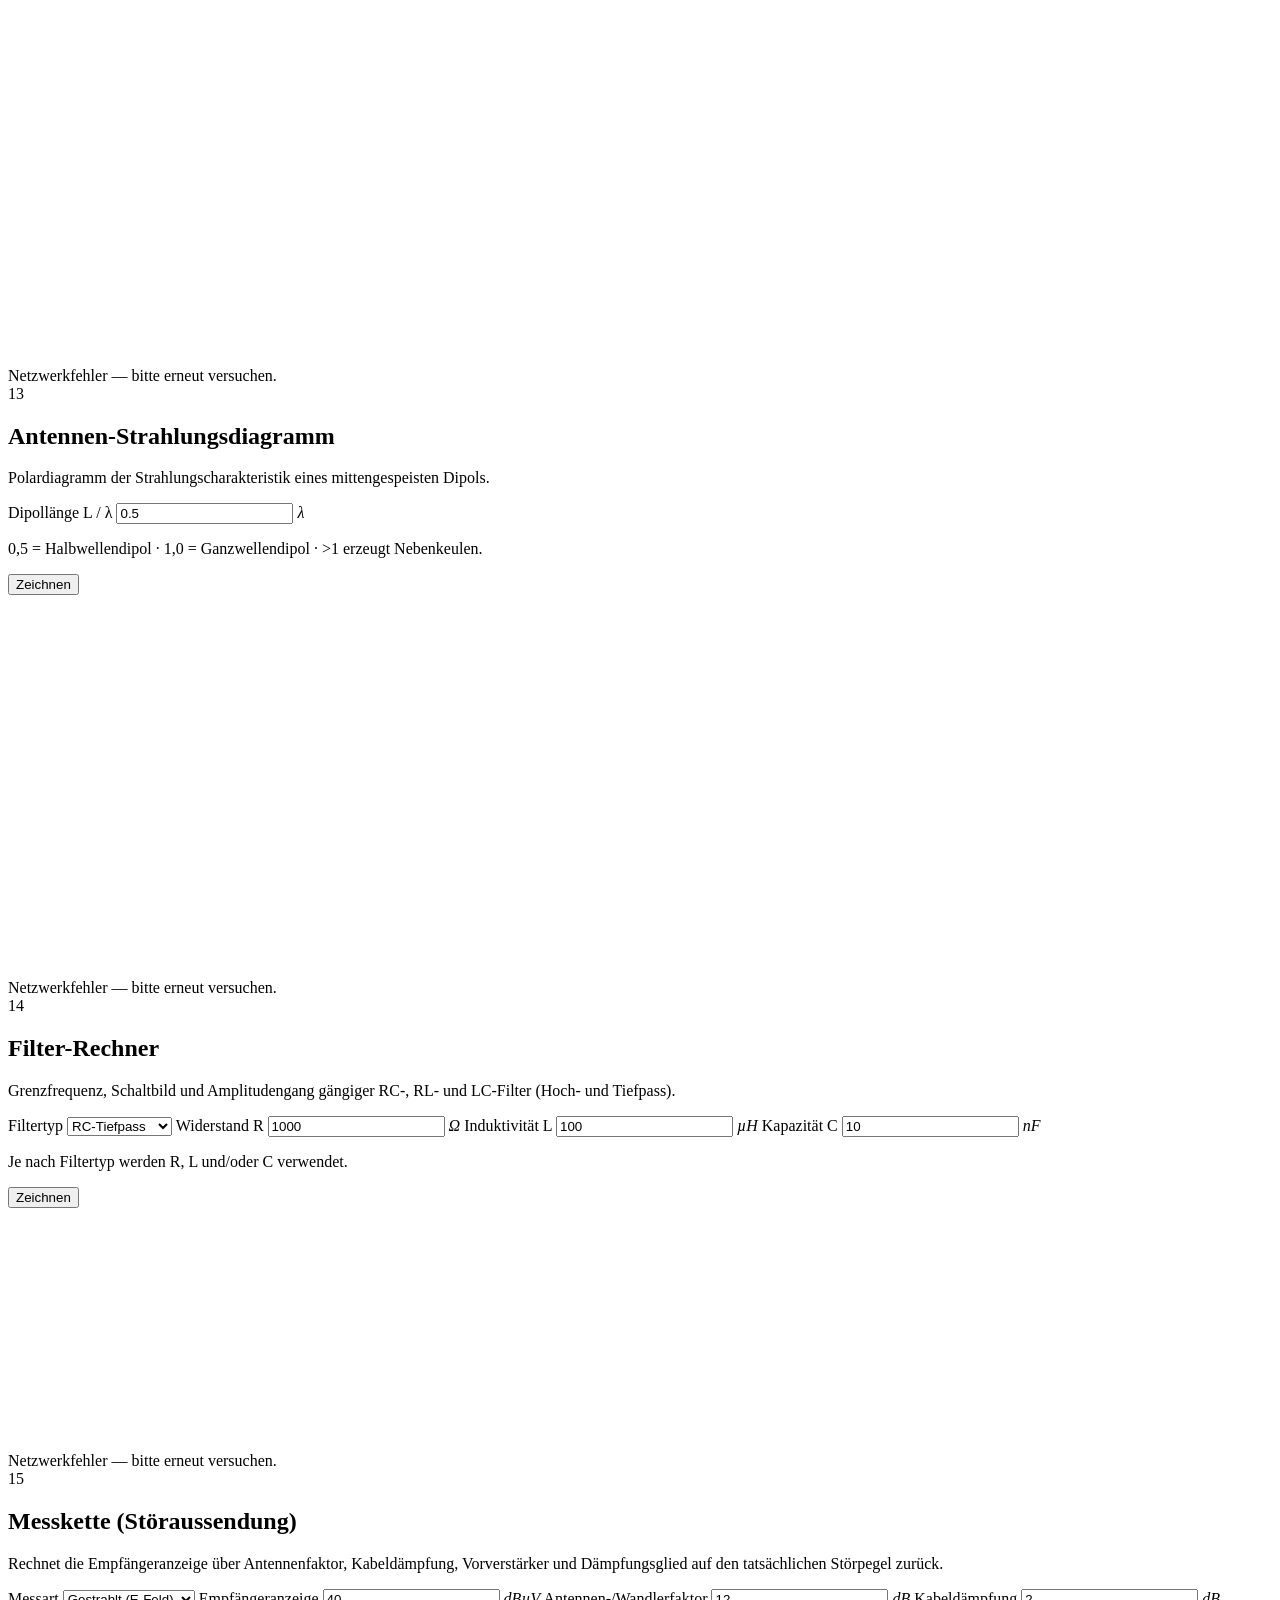
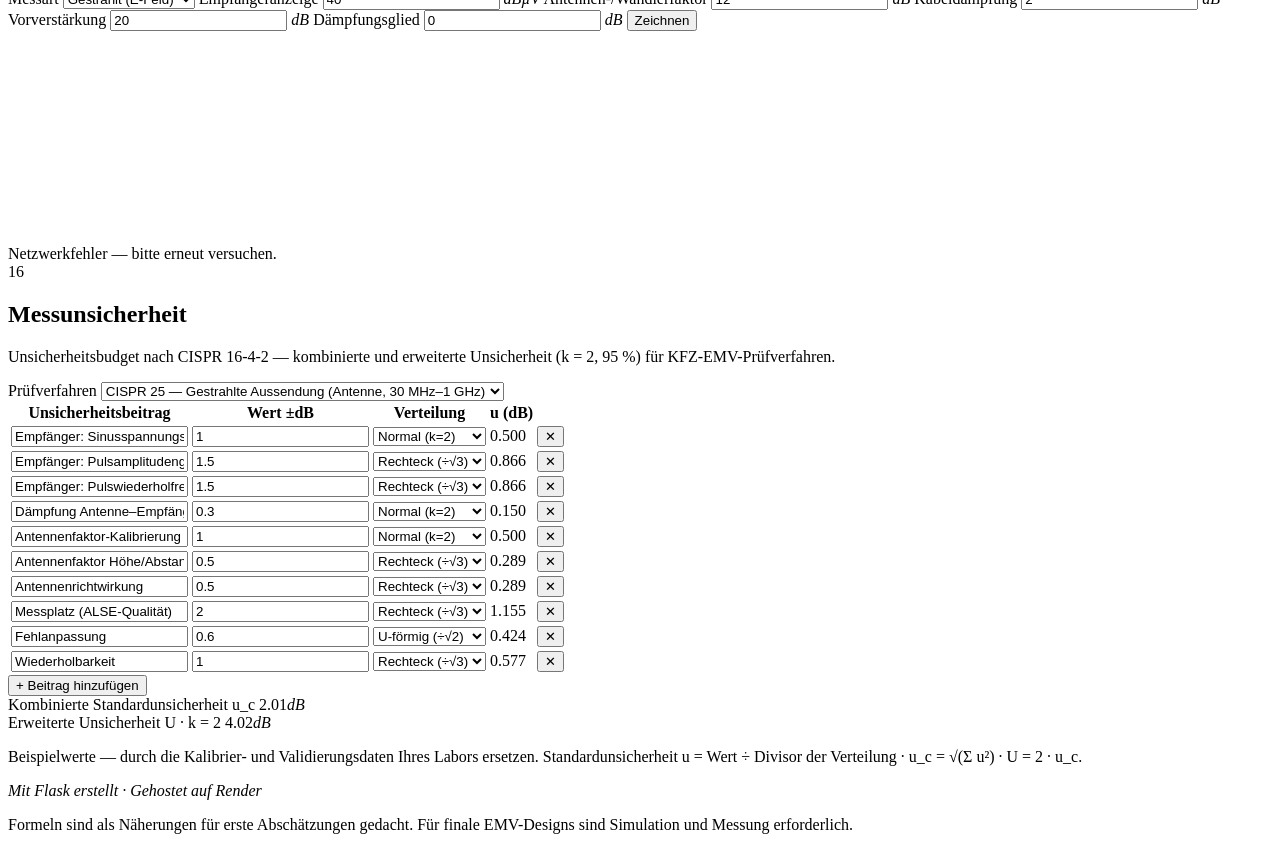
==== commit a1fd7895: "Add CISPR 16-4-2 measurement uncertainty calculator Interactive uncertainty-budget builder: pick an " ====
--- a/templates/index.html
+++ b/templates/index.html
@@ -7,7 +7,7 @@
 <link rel="preconnect" href="https://fonts.googleapis.com">
 <link rel="preconnect" href="https://fonts.gstatic.com" crossorigin>
 <link href="https://fonts.googleapis.com/css2?family=JetBrains+Mono:wght@400;500;700&family=Newsreader:ital,wght@0,400;0,600;1,400&display=swap" rel="stylesheet">
-<link rel="stylesheet" href="{{ url_for('static', filename='style.css') }}?v=10">
+<link rel="stylesheet" href="{{ url_for('static', filename='style.css') }}?v=11">
 <script>
   (function () {
     try {
@@ -584,6 +584,46 @@
       <canvas width="480" height="210"></canvas>
       <div class="graph-readout">—</div>
     </div>
+  </div>
+</section>
+
+<!-- ====== Measurement Uncertainty ====== -->
+<section id="uncertainty" class="card card-wide">
+  <div class="card-head">
+    <span class="tag">16</span>
+    <h2>Messunsicherheit</h2>
+    <p>Unsicherheitsbudget nach CISPR 16-4-2 — kombinierte und erweiterte Unsicherheit (k = 2, 95 %) für KFZ-EMV-Prüfverfahren.</p>
+  </div>
+  <div class="card-body">
+    <label class="unc-method">Prüfverfahren
+      <select id="unc-method"></select>
+    </label>
+    <div class="unc-scroll">
+      <table class="unc-table">
+        <thead>
+          <tr>
+            <th>Unsicherheitsbeitrag</th>
+            <th>Wert ±dB</th>
+            <th>Verteilung</th>
+            <th>u (dB)</th>
+            <th></th>
+          </tr>
+        </thead>
+        <tbody id="unc-rows"></tbody>
+      </table>
+    </div>
+    <button type="button" id="unc-add" class="unc-add">+ Beitrag hinzufügen</button>
+    <div class="unc-summary">
+      <div>
+        <span class="label">Kombinierte Standardunsicherheit u_c</span>
+        <span class="value" id="unc-uc">—</span><em>dB</em>
+      </div>
+      <div>
+        <span class="label">Erweiterte Unsicherheit U · k = 2</span>
+        <span class="value" id="unc-U">—</span><em>dB</em>
+      </div>
+    </div>
+    <p class="hint-line">Beispielwerte — durch die Kalibrier- und Validierungsdaten Ihres Labors ersetzen. Standardunsicherheit u = Wert ÷ Divisor der Verteilung · u_c = √(Σ u²) · U = 2 · u_c.</p>
   </div>
 </section>
 
@@ -992,6 +1032,174 @@
   });
   form.requestSubmit();
 });
+
+/* ===== Measurement uncertainty budget (CISPR 16-4-2) ===== */
+(function () {
+  const methodSel = document.getElementById("unc-method");
+  if (!methodSel) return;
+  const tbody = document.getElementById("unc-rows");
+  const addBtn = document.getElementById("unc-add");
+  const ucEl = document.getElementById("unc-uc");
+  const UEl = document.getElementById("unc-U");
+
+  const divisors = {n1: 1, n2: 2, rect: Math.sqrt(3), u: Math.sqrt(2), tri: Math.sqrt(6)};
+  const distLabels = {
+    n1: "Normal (k=1)", n2: "Normal (k=2)",
+    rect: "Rechteck (÷√3)", u: "U-förmig (÷√2)", tri: "Dreieck (÷√6)",
+  };
+
+  const methods = {
+    cispr25_rad: {
+      name: "CISPR 25 — Gestrahlte Aussendung (Antenne, 30 MHz–1 GHz)",
+      rows: [
+        ["Empfänger: Sinusspannungsgenauigkeit", 1.0, "n2"],
+        ["Empfänger: Pulsamplitudengang", 1.5, "rect"],
+        ["Empfänger: Pulswiederholfrequenzgang", 1.5, "rect"],
+        ["Dämpfung Antenne–Empfänger", 0.3, "n2"],
+        ["Antennenfaktor-Kalibrierung", 1.0, "n2"],
+        ["Antennenfaktor Höhe/Abstand", 0.5, "rect"],
+        ["Antennenrichtwirkung", 0.5, "rect"],
+        ["Messplatz (ALSE-Qualität)", 2.0, "rect"],
+        ["Fehlanpassung", 0.6, "u"],
+        ["Wiederholbarkeit", 1.0, "rect"],
+      ],
+    },
+    cispr25_rad_hi: {
+      name: "CISPR 25 — Gestrahlte Aussendung (1–6 GHz)",
+      rows: [
+        ["Empfänger: Sinusspannungsgenauigkeit", 1.0, "n2"],
+        ["Dämpfung Antenne–Empfänger", 0.4, "n2"],
+        ["Antennenfaktor-Kalibrierung", 1.0, "n2"],
+        ["Antennenrichtwirkung", 1.0, "rect"],
+        ["Messplatz (ALSE-Qualität)", 2.5, "rect"],
+        ["Fehlanpassung", 0.6, "u"],
+        ["Wiederholbarkeit", 1.0, "rect"],
+      ],
+    },
+    cispr25_cond_v: {
+      name: "CISPR 25 — Leitungsgebunden (Spannungsmethode, LISN)",
+      rows: [
+        ["Empfänger: Sinusspannungsgenauigkeit", 1.0, "n2"],
+        ["Empfänger: Pulsamplitudengang", 1.5, "rect"],
+        ["Empfänger: Pulswiederholfrequenzgang", 1.5, "rect"],
+        ["Dämpfung Messleitung", 0.1, "n2"],
+        ["LISN-Spannungsteilerfaktor", 0.2, "n2"],
+        ["LISN-Impedanz", 2.6, "rect"],
+        ["Fehlanpassung", 0.5, "u"],
+        ["Wiederholbarkeit", 1.0, "rect"],
+      ],
+    },
+    cispr25_cond_i: {
+      name: "CISPR 25 — Leitungsgebunden (Strommesszange)",
+      rows: [
+        ["Empfänger: Sinusspannungsgenauigkeit", 1.0, "n2"],
+        ["Empfänger: Pulsamplitudengang", 1.5, "rect"],
+        ["Empfänger: Pulswiederholfrequenzgang", 1.5, "rect"],
+        ["Dämpfung Messleitung", 0.1, "n2"],
+        ["Transferimpedanz der Zange", 0.6, "n2"],
+        ["Zangenpositionierung", 0.5, "rect"],
+        ["Fehlanpassung", 0.5, "u"],
+        ["Wiederholbarkeit", 1.0, "rect"],
+      ],
+    },
+    iso11452_2: {
+      name: "ISO 11452-2 — Gestrahlte Störfestigkeit (Feldstärke)",
+      rows: [
+        ["Feldsonde-Kalibrierung", 1.0, "n2"],
+        ["Feldsonde-Linearität", 0.5, "rect"],
+        ["Feldsonde-Isotropie", 0.6, "rect"],
+        ["Feldhomogenität / Aufbau", 1.5, "rect"],
+        ["Verstärkerstabilität / Drift", 0.5, "rect"],
+        ["Messabstand / Positionierung", 0.5, "rect"],
+        ["Wiederholbarkeit", 1.0, "rect"],
+      ],
+    },
+    iso11452_3: {
+      name: "ISO 11452-3 — TEM-Zelle (Feldstärke)",
+      rows: [
+        ["Feldsonde-Kalibrierung", 1.0, "n2"],
+        ["TEM-Zellen-Feldverteilung", 1.5, "rect"],
+        ["Leistungsmessung (vorlaufend)", 0.8, "n2"],
+        ["Verstärkerstabilität / Drift", 0.5, "rect"],
+        ["Wiederholbarkeit", 1.0, "rect"],
+      ],
+    },
+    iso11452_4: {
+      name: "ISO 11452-4 — BCI (Injektionsstrom)",
+      rows: [
+        ["Stromzangen-Kalibrierung", 0.6, "n2"],
+        ["Messzangen-Transferimpedanz", 0.6, "n2"],
+        ["Leistungs-/Strommessgenauigkeit", 0.8, "n2"],
+        ["Zangenpositionierung", 0.5, "rect"],
+        ["Kabelbaumlänge / Aufbau", 0.7, "rect"],
+        ["Fehlanpassung", 0.5, "u"],
+        ["Wiederholbarkeit", 1.0, "rect"],
+      ],
+    },
+    custom: {
+      name: "Benutzerdefiniert",
+      rows: [["Beitrag 1", 1.0, "rect"]],
+    },
+  };
+
+  function recompute() {
+    let sumSq = 0;
+    tbody.querySelectorAll("tr").forEach(tr => {
+      const val = parseFloat(tr.querySelector(".unc-val").value) || 0;
+      const dist = tr.querySelector(".unc-dist").value;
+      const u = Math.abs(val) / divisors[dist];
+      tr.querySelector(".u-cell").textContent = u.toFixed(3);
+      sumSq += u * u;
+    });
+    const uc = Math.sqrt(sumSq);
+    ucEl.textContent = uc.toFixed(2);
+    UEl.textContent = (2 * uc).toFixed(2);
+  }
+
+  function addRow(name, value, dist) {
+    const tr = document.createElement("tr");
+    tr.innerHTML =
+      '<td><input class="unc-name" type="text"></td>' +
+      '<td><input class="unc-val" type="number" step="0.01"></td>' +
+      '<td><select class="unc-dist"></select></td>' +
+      '<td class="u-cell">—</td>' +
+      '<td><button type="button" class="unc-row-del" aria-label="Entfernen">✕</button></td>';
+    tr.querySelector(".unc-name").value = name;
+    tr.querySelector(".unc-val").value = value;
+    const sel = tr.querySelector(".unc-dist");
+    Object.keys(distLabels).forEach(k => {
+      const o = document.createElement("option");
+      o.value = k; o.textContent = distLabels[k];
+      sel.append(o);
+    });
+    sel.value = dist;
+    tr.querySelector(".unc-val").addEventListener("input", recompute);
+    sel.addEventListener("change", recompute);
+    tr.querySelector(".unc-row-del").addEventListener("click", () => {
+      tr.remove();
+      recompute();
+    });
+    tbody.append(tr);
+  }
+
+  function loadMethod(key) {
+    tbody.innerHTML = "";
+    (methods[key] || methods.custom).rows.forEach(r => addRow(r[0], r[1], r[2]));
+    recompute();
+  }
+
+  Object.keys(methods).forEach(k => {
+    const o = document.createElement("option");
+    o.value = k; o.textContent = methods[k].name;
+    methodSel.append(o);
+  });
+  methodSel.addEventListener("change", () => loadMethod(methodSel.value));
+  addBtn.addEventListener("click", () => {
+    addRow("Weiterer Beitrag", 0.5, "rect");
+    recompute();
+  });
+  loadMethod(methodSel.value);
+})();
 </script>
 
 </body>
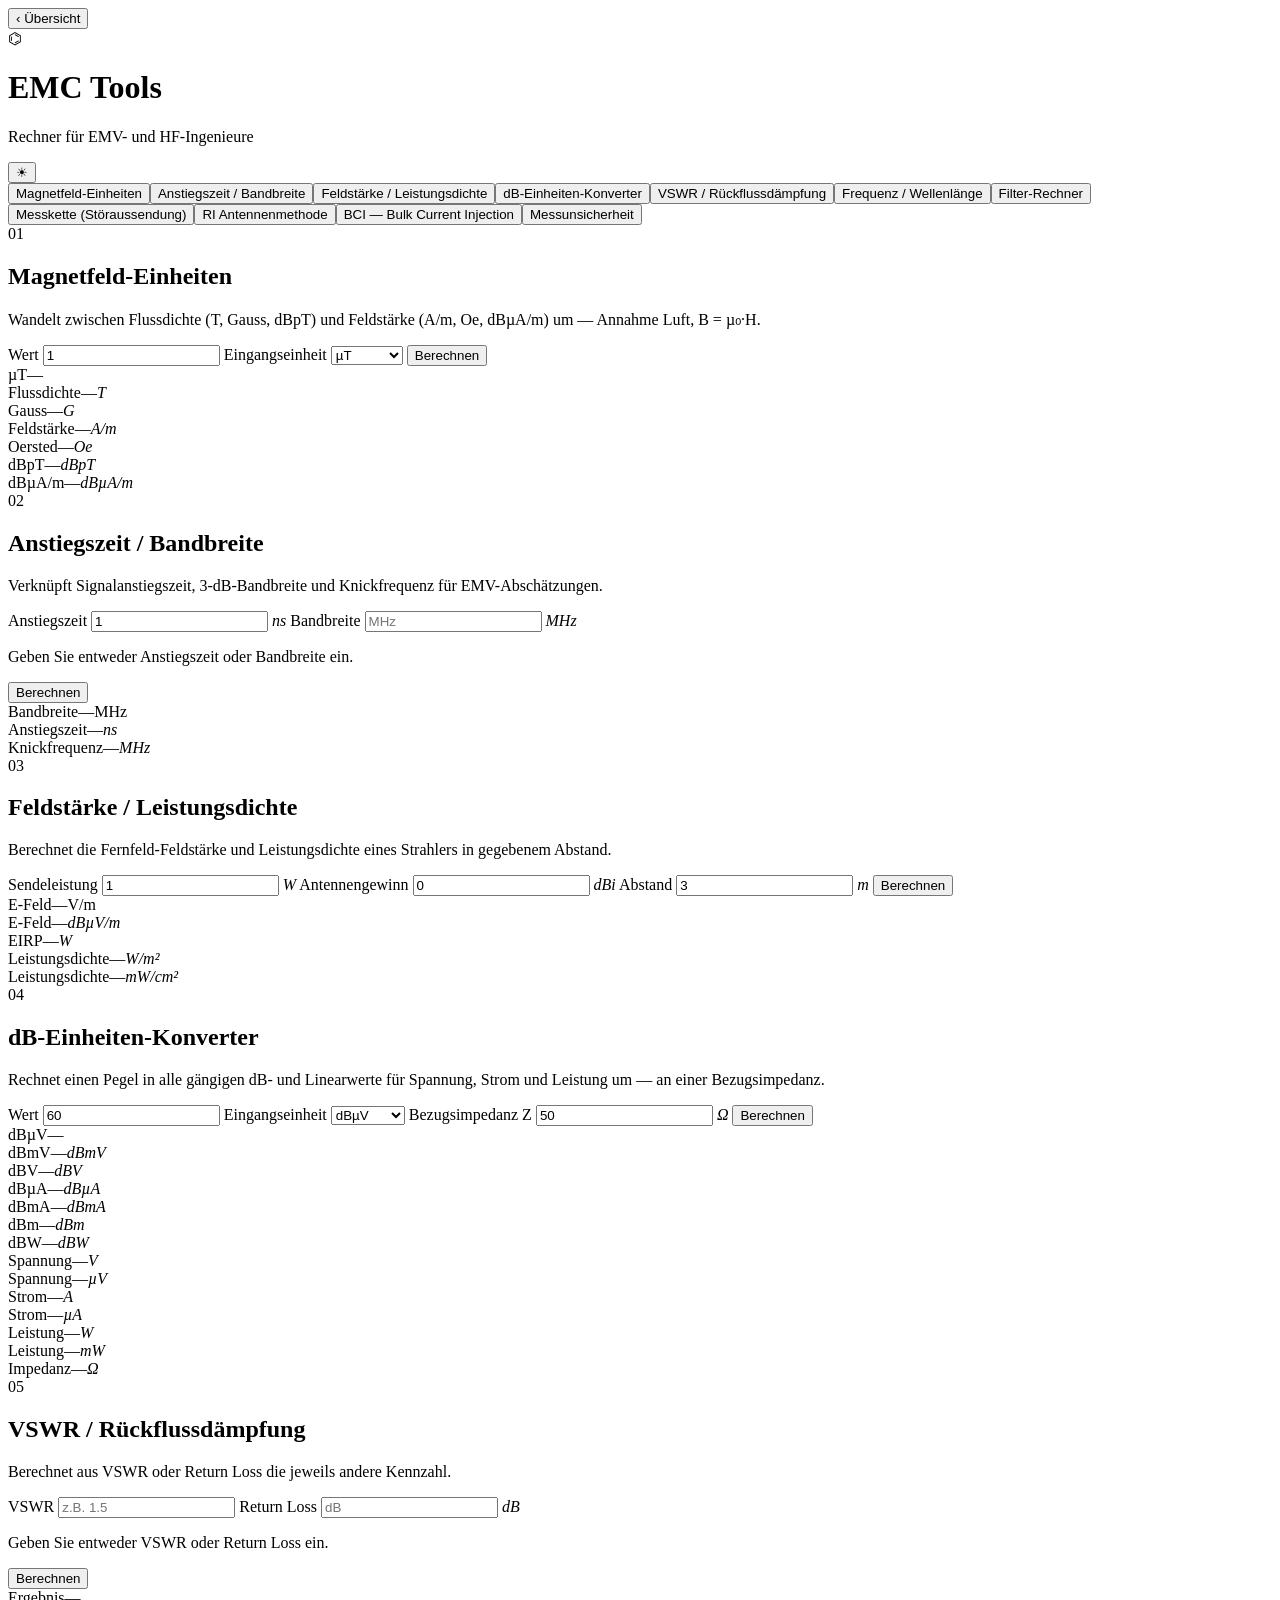
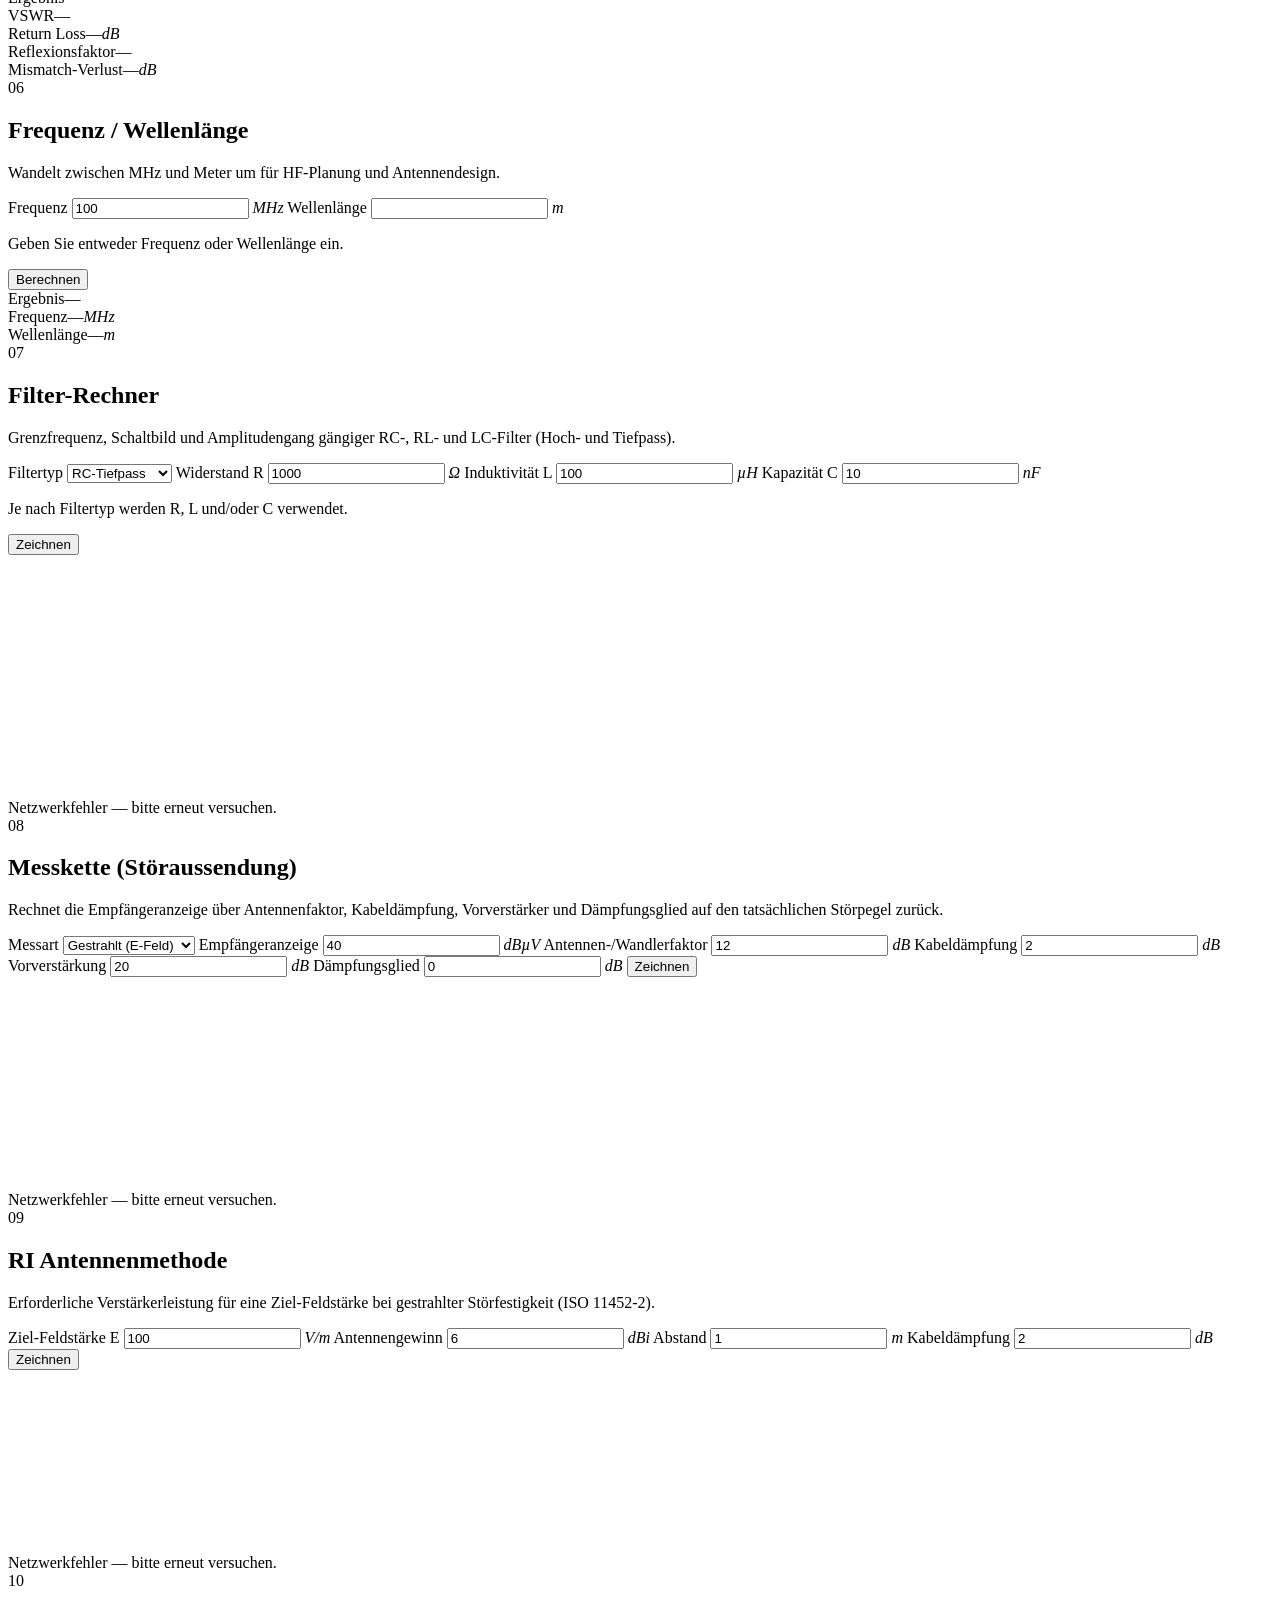
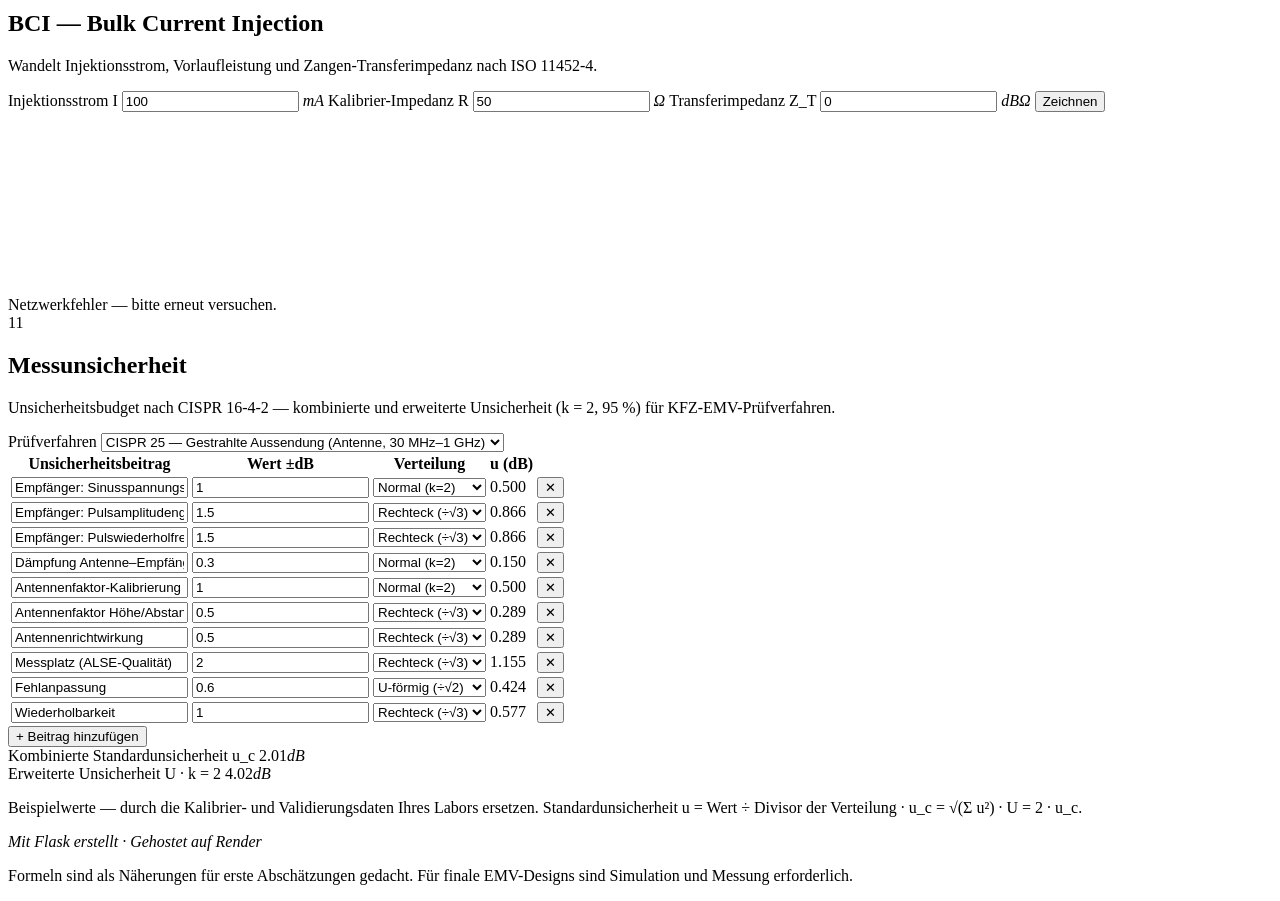
==== commit 01c2157d: "Add RI antenna-method and BCI tools, remove 7 calculators - New RI Antenna Method: required amplifie" ====
--- a/templates/index.html
+++ b/templates/index.html
@@ -7,7 +7,7 @@
 <link rel="preconnect" href="https://fonts.googleapis.com">
 <link rel="preconnect" href="https://fonts.gstatic.com" crossorigin>
 <link href="https://fonts.googleapis.com/css2?family=JetBrains+Mono:wght@400;500;700&family=Newsreader:ital,wght@0,400;0,600;1,400&display=swap" rel="stylesheet">
-<link rel="stylesheet" href="{{ url_for('static', filename='style.css') }}?v=11">
+<link rel="stylesheet" href="{{ url_for('static', filename='style.css') }}?v=12">
 <script>
   (function () {
     try {
@@ -38,49 +38,10 @@
 
 <main id="main">
 
-<!-- ====== Shielding Effectiveness ====== -->
-<section id="shielding" class="card">
-  <div class="card-head">
-    <span class="tag">01</span>
-    <h2>Abschirmwirkung</h2>
-    <p>Schelkunoff-Modell: Absorption + Reflexion + Mehrfachreflexion für ebene Wellen.</p>
-  </div>
-  <div class="card-body">
-    <form class="inputs" data-form="shielding">
-      <label>Frequenz
-        <input name="freq" type="number" step="0.01" value="100" required>
-        <em>MHz</em>
-      </label>
-      <label>Dicke
-        <input name="t" type="number" step="0.001" value="0.5" required>
-        <em>mm</em>
-      </label>
-      <label>σᵣ <span>(rel. Cu)</span>
-        <input name="sigma_r" type="number" step="0.01" value="1.0" required>
-        <em></em>
-      </label>
-      <label>μᵣ
-        <input name="mu_r" type="number" step="0.1" value="1.0" required>
-        <em></em>
-      </label>
-      <button type="submit">Berechnen</button>
-    </form>
-    <div class="results" data-result="shielding">
-      <div class="r-main"><span class="label">SE_total</span><span class="value" data-key="se_total">—</span><span class="unit">dB</span></div>
-      <div class="r-grid">
-        <div><span class="label">Absorption A</span><span class="value" data-key="absorption">—</span><em>dB</em></div>
-        <div><span class="label">Reflexion R</span><span class="value" data-key="reflection">—</span><em>dB</em></div>
-        <div><span class="label">Mehrfachreflexion B</span><span class="value" data-key="multi_refl">—</span><em>dB</em></div>
-        <div><span class="label">Hauttiefe δ</span><span class="value" data-key="skin_depth_um">—</span><em>μm</em></div>
-      </div>
-    </div>
-  </div>
-</section>
-
 <!-- ====== Magnetic Field Units ====== -->
 <section id="magfield" class="card">
   <div class="card-head">
-    <span class="tag">02</span>
+    <span class="tag">01</span>
     <h2>Magnetfeld-Einheiten</h2>
     <p>Wandelt zwischen Flussdichte (T, Gauss, dBpT) und Feldstärke (A/m, Oe, dBµA/m) um — Annahme Luft, B = µ₀·H.</p>
   </div>
@@ -121,43 +82,10 @@
   </div>
 </section>
 
-<!-- ====== Skin Depth ====== -->
-<section id="skindepth" class="card">
-  <div class="card-head">
-    <span class="tag">03</span>
-    <h2>Hauttiefe (Skin-Effekt)</h2>
-    <p>Berechnet Eindringtiefe und Oberflächenwiderstand eines Leiters bei hoher Frequenz.</p>
-  </div>
-  <div class="card-body">
-    <form class="inputs" data-form="skindepth">
-      <label>Frequenz
-        <input name="freq" type="number" step="0.01" value="100" required>
-        <em>MHz</em>
-      </label>
-      <label>σᵣ <span>(rel. Cu)</span>
-        <input name="sigma_r" type="number" step="0.01" value="1.0" required>
-        <em></em>
-      </label>
-      <label>μᵣ
-        <input name="mu_r" type="number" step="0.1" value="1.0" required>
-        <em></em>
-      </label>
-      <button type="submit">Berechnen</button>
-    </form>
-    <div class="results" data-result="skindepth">
-      <div class="r-main"><span class="label">Hauttiefe δ</span><span class="value" data-key="skin_depth_um">—</span><span class="unit">µm</span></div>
-      <div class="r-grid">
-        <div><span class="label">Hauttiefe</span><span class="value" data-key="skin_depth_mm">—</span><em>mm</em></div>
-        <div><span class="label">Oberflächenwiderstand</span><span class="value" data-key="surface_resistance_mohm">—</span><em>mΩ/□</em></div>
-      </div>
-    </div>
-  </div>
-</section>
-
 <!-- ====== Rise Time / Bandwidth ====== -->
 <section id="risetime" class="card">
   <div class="card-head">
-    <span class="tag">04</span>
+    <span class="tag">02</span>
     <h2>Anstiegszeit / Bandbreite</h2>
     <p>Verknüpft Signalanstiegszeit, 3-dB-Bandbreite und Knickfrequenz für EMV-Abschätzungen.</p>
   </div>
@@ -187,7 +115,7 @@
 <!-- ====== Field Strength / Power Density ====== -->
 <section id="fieldstrength" class="card">
   <div class="card-head">
-    <span class="tag">05</span>
+    <span class="tag">03</span>
     <h2>Feldstärke / Leistungsdichte</h2>
     <p>Berechnet die Fernfeld-Feldstärke und Leistungsdichte eines Strahlers in gegebenem Abstand.</p>
   </div>
@@ -222,7 +150,7 @@
 <!-- ====== dB Unit Converter ====== -->
 <section id="db" class="card">
   <div class="card-head">
-    <span class="tag">06</span>
+    <span class="tag">04</span>
     <h2>dB-Einheiten-Konverter</h2>
     <p>Rechnet einen Pegel in alle gängigen dB- und Linearwerte für Spannung, Strom und Leistung um — an einer Bezugsimpedanz.</p>
   </div>
@@ -288,7 +216,7 @@
 <!-- ====== VSWR / Return Loss ====== -->
 <section id="vswr" class="card">
   <div class="card-head">
-    <span class="tag">07</span>
+    <span class="tag">05</span>
     <h2>VSWR / Rückflussdämpfung</h2>
     <p>Berechnet aus VSWR oder Return Loss die jeweils andere Kennzahl.</p>
   </div>
@@ -320,7 +248,7 @@
 <!-- ====== Frequency / Wavelength ====== -->
 <section id="wavelength" class="card">
   <div class="card-head">
-    <span class="tag">08</span>
+    <span class="tag">06</span>
     <h2>Frequenz / Wellenlänge</h2>
     <p>Wandelt zwischen MHz und Meter um für HF-Planung und Antennendesign.</p>
   </div>
@@ -347,162 +275,10 @@
   </div>
 </section>
 
-<!-- ====== PCB Impedance ====== -->
-<section id="pcb" class="card">
-  <div class="card-head">
-    <span class="tag">09</span>
-    <h2>PCB-Impedanz</h2>
-    <p>Berechnet Single-Ended- und differentielle Impedanz einer Mikrostreifenleitung.</p>
-  </div>
-  <div class="card-body">
-    <form class="inputs" data-form="pcb">
-      <label>Spurbreite <span>W</span>
-        <input name="w" type="number" step="0.001" value="0.4" required>
-        <em>mm</em>
-      </label>
-      <label>Dielektrikumhöhe <span>H</span>
-        <input name="h" type="number" step="0.001" value="0.2" required>
-        <em>mm</em>
-      </label>
-      <label>Kupferdicke <span>T</span>
-        <input name="t" type="number" step="0.001" value="0.035" required>
-        <em>mm</em>
-      </label>
-      <label>Permittivität <span>εᵣ</span>
-        <input name="er" type="number" step="0.01" value="4.3" required>
-        <em></em>
-      </label>
-      <label>Spurabstand <span>S</span>
-        <input name="s" type="number" step="0.001" value="0.2" required>
-        <em>mm</em>
-      </label>
-      <button type="submit">Berechnen</button>
-    </form>
-    <div class="results" data-result="pcb">
-      <div class="r-main"><span class="label">Z₀</span><span class="value" data-key="z0">—</span><span class="unit">Ω</span></div>
-      <div class="r-grid">
-        <div><span class="label">Z_diff</span><span class="value" data-key="z_diff">—</span><em>Ω</em></div>
-        <div><span class="label">Kopplungsfaktor</span><span class="value" data-key="coupling">—</span></div>
-        <div><span class="label">ε_eff</span><span class="value" data-key="er_eff">—</span></div>
-      </div>
-    </div>
-  </div>
-</section>
-
-<!-- ====== LC Resonant Frequency ====== -->
-<section id="lcres" class="card">
-  <div class="card-head">
-    <span class="tag">10</span>
-    <h2>LC-Resonanzfrequenz</h2>
-    <p>Berechnet die Resonanzfrequenz, z.B. die Eigenresonanz eines Abblockkondensators.</p>
-  </div>
-  <div class="card-body">
-    <form class="inputs" data-form="lcres">
-      <label>Induktivität <span>L</span>
-        <input name="l" type="number" step="0.001" value="1" required>
-        <em>nH</em>
-      </label>
-      <label>Kapazität <span>C</span>
-        <input name="c" type="number" step="0.001" value="100" required>
-        <em>pF</em>
-      </label>
-      <button type="submit">Berechnen</button>
-    </form>
-    <div class="results" data-result="lcres">
-      <div class="r-main"><span class="label">Resonanzfrequenz</span><span class="value" data-key="frequency_mhz">—</span><span class="unit">MHz</span></div>
-      <div class="r-grid">
-        <div><span class="label">Kennimpedanz √(L/C)</span><span class="value" data-key="char_impedance">—</span><em>Ω</em></div>
-        <div><span class="label">L</span><span class="value" data-key="l_nh">—</span><em>nH</em></div>
-        <div><span class="label">C</span><span class="value" data-key="c_pf">—</span><em>pF</em></div>
-      </div>
-    </div>
-  </div>
-</section>
-
-<!-- ====== HF Bands / Antenne ====== -->
-<section id="hfband" class="card">
-  <div class="card-head">
-    <span class="tag">11</span>
-    <h2>HF-Bänder & Antenne</h2>
-    <p>Bestimmt HF-Band, λ/4 und λ/2 für eine eingegebene Frequenz.</p>
-  </div>
-  <div class="card-body">
-    <form class="inputs" data-form="hfband">
-      <label>Frequenz
-        <input name="freq" type="number" step="0.01" value="14" required>
-        <em>MHz</em>
-      </label>
-      <button type="submit">Berechnen</button>
-    </form>
-    <div class="results" data-result="hfband">
-      <div class="r-main"><span class="label">Band</span><span class="value" data-key="band_name">—</span></div>
-      <div class="r-grid">
-        <div><span class="label">Frequenz</span><span class="value" data-key="frequency_mhz">—</span><em>MHz</em></div>
-        <div><span class="label">λ/4</span><span class="value" data-key="quarter_wave_m">—</span><em>m</em></div>
-        <div><span class="label">λ/2</span><span class="value" data-key="half_wave_m">—</span><em>m</em></div>
-        <div><span class="label">Bandbereich</span><span class="value" data-key="band_range">—</span></div>
-      </div>
-    </div>
-  </div>
-</section>
-
-<!-- ====== Smith Chart (graph) ====== -->
-<section id="smith" class="card">
-  <div class="card-head">
-    <span class="tag">12</span>
-    <h2>Smith-Diagramm</h2>
-    <p>Stellt eine Lastimpedanz im Smith-Diagramm dar, mit Reflexionsfaktor und VSWR-Kreis.</p>
-  </div>
-  <div class="card-body">
-    <form class="inputs" data-graph="smith">
-      <label>Lastwiderstand <span>R</span>
-        <input name="r" type="number" step="0.1" value="75" required>
-        <em>Ω</em>
-      </label>
-      <label>Lastreaktanz <span>X</span>
-        <input name="x" type="number" step="0.1" value="30" required>
-        <em>Ω</em>
-      </label>
-      <label>Bezugsimpedanz <span>Z₀</span>
-        <input name="z0" type="number" step="0.1" value="50" required>
-        <em>Ω</em>
-      </label>
-      <button type="submit">Zeichnen</button>
-    </form>
-    <div class="graph-panel" data-graph-panel="smith">
-      <canvas width="380" height="380"></canvas>
-      <div class="graph-readout">—</div>
-    </div>
-  </div>
-</section>
-
-<!-- ====== Antenna Pattern (graph) ====== -->
-<section id="pattern" class="card">
-  <div class="card-head">
-    <span class="tag">13</span>
-    <h2>Antennen-Strahlungsdiagramm</h2>
-    <p>Polardiagramm der Strahlungscharakteristik eines mittengespeisten Dipols.</p>
-  </div>
-  <div class="card-body">
-    <form class="inputs" data-graph="pattern">
-      <label>Dipollänge <span>L / λ</span>
-        <input name="length" type="number" step="0.01" value="0.5" required>
-        <em>λ</em>
-      </label>
-      <p class="hint-line">0,5 = Halbwellendipol · 1,0 = Ganzwellendipol · &gt;1 erzeugt Nebenkeulen.</p>
-      <button type="submit">Zeichnen</button>
-    </form>
-    <div class="graph-panel" data-graph-panel="pattern">
-      <canvas width="380" height="380"></canvas>
-      <div class="graph-readout">—</div>
-    </div>
-  </div>
-</section>
-
 <!-- ====== Filter Calculator (graph) ====== -->
 <section id="filter" class="card">
   <div class="card-head">
-    <span class="tag">14</span>
+    <span class="tag">07</span>
     <h2>Filter-Rechner</h2>
     <p>Grenzfrequenz, Schaltbild und Amplitudengang gängiger RC-, RL- und LC-Filter (Hoch- und Tiefpass).</p>
   </div>
@@ -545,7 +321,7 @@
 <!-- ====== Measurement Chain (graph) ====== -->
 <section id="chain" class="card">
   <div class="card-head">
-    <span class="tag">15</span>
+    <span class="tag">08</span>
     <h2>Messkette (Störaussendung)</h2>
     <p>Rechnet die Empfängeranzeige über Antennenfaktor, Kabeldämpfung, Vorverstärker und Dämpfungsglied auf den tatsächlichen Störpegel zurück.</p>
   </div>
@@ -587,10 +363,74 @@
   </div>
 </section>
 
+<!-- ====== RI Antenna Method (graph) ====== -->
+<section id="ri" class="card">
+  <div class="card-head">
+    <span class="tag">09</span>
+    <h2>RI Antennenmethode</h2>
+    <p>Erforderliche Verstärkerleistung für eine Ziel-Feldstärke bei gestrahlter Störfestigkeit (ISO 11452-2).</p>
+  </div>
+  <div class="card-body">
+    <form class="inputs" data-graph="ri">
+      <label>Ziel-Feldstärke <span>E</span>
+        <input name="e_target" type="number" step="any" value="100" required>
+        <em>V/m</em>
+      </label>
+      <label>Antennengewinn
+        <input name="gain" type="number" step="any" value="6">
+        <em>dBi</em>
+      </label>
+      <label>Abstand
+        <input name="distance" type="number" step="any" value="1" required>
+        <em>m</em>
+      </label>
+      <label>Kabeldämpfung
+        <input name="cable" type="number" step="any" value="2">
+        <em>dB</em>
+      </label>
+      <button type="submit">Zeichnen</button>
+    </form>
+    <div class="graph-panel" data-graph-panel="ri">
+      <canvas width="480" height="180"></canvas>
+      <div class="graph-readout">—</div>
+    </div>
+  </div>
+</section>
+
+<!-- ====== BCI (graph) ====== -->
+<section id="bci" class="card">
+  <div class="card-head">
+    <span class="tag">10</span>
+    <h2>BCI — Bulk Current Injection</h2>
+    <p>Wandelt Injektionsstrom, Vorlaufleistung und Zangen-Transferimpedanz nach ISO 11452-4.</p>
+  </div>
+  <div class="card-body">
+    <form class="inputs" data-graph="bci">
+      <label>Injektionsstrom <span>I</span>
+        <input name="current" type="number" step="any" value="100" required>
+        <em>mA</em>
+      </label>
+      <label>Kalibrier-Impedanz <span>R</span>
+        <input name="r" type="number" step="any" value="50">
+        <em>Ω</em>
+      </label>
+      <label>Transferimpedanz <span>Z_T</span>
+        <input name="zt" type="number" step="any" value="0">
+        <em>dBΩ</em>
+      </label>
+      <button type="submit">Zeichnen</button>
+    </form>
+    <div class="graph-panel" data-graph-panel="bci">
+      <canvas width="480" height="180"></canvas>
+      <div class="graph-readout">—</div>
+    </div>
+  </div>
+</section>
+
 <!-- ====== Measurement Uncertainty ====== -->
 <section id="uncertainty" class="card card-wide">
   <div class="card-head">
-    <span class="tag">16</span>
+    <span class="tag">11</span>
     <h2>Messunsicherheit</h2>
     <p>Unsicherheitsbudget nach CISPR 16-4-2 — kombinierte und erweiterte Unsicherheit (k = 2, 95 %) für KFZ-EMV-Prüfverfahren.</p>
   </div>
@@ -762,82 +602,6 @@
   };
 }
 
-function drawSmith(panel, result) {
-  const canvas = panel.querySelector("canvas");
-  const ctx = canvas.getContext("2d");
-  const c = themeColors();
-  const W = canvas.width, H = canvas.height;
-  ctx.clearRect(0, 0, W, H);
-  const cx = W / 2, cy = H / 2, R = Math.min(W, H) / 2 - 14;
-  const PX = g => cx + g * R, PY = g => cy - g * R;
-
-  ctx.strokeStyle = c.grid; ctx.lineWidth = 1;
-  ctx.beginPath(); ctx.arc(cx, cy, R, 0, 2 * Math.PI); ctx.stroke();
-  ctx.beginPath(); ctx.moveTo(cx - R, cy); ctx.lineTo(cx + R, cy); ctx.stroke();
-
-  [0, 0.2, 0.5, 1, 2, 5].forEach(r => {
-    ctx.beginPath(); ctx.arc(PX(r / (r + 1)), cy, R / (r + 1), 0, 2 * Math.PI); ctx.stroke();
-  });
-  ctx.save();
-  ctx.beginPath(); ctx.arc(cx, cy, R, 0, 2 * Math.PI); ctx.clip();
-  [0.2, 0.5, 1, 2, 5].forEach(x => {
-    [1, -1].forEach(sgn => {
-      const xx = x * sgn;
-      ctx.beginPath();
-      ctx.arc(PX(1), PY(1 / xx), R / Math.abs(xx), 0, 2 * Math.PI);
-      ctx.stroke();
-    });
-  });
-  ctx.restore();
-
-  ctx.strokeStyle = c.warn; ctx.setLineDash([4, 3]);
-  ctx.beginPath(); ctx.arc(cx, cy, result.gamma_mag * R, 0, 2 * Math.PI); ctx.stroke();
-  ctx.setLineDash([]);
-
-  const px = PX(result.gamma_re), py = PY(result.gamma_im);
-  ctx.fillStyle = c.accent;
-  ctx.beginPath(); ctx.arc(px, py, 5, 0, 2 * Math.PI); ctx.fill();
-  ctx.strokeStyle = c.bg; ctx.lineWidth = 1.5; ctx.stroke();
-
-  const sign = result.gamma_im >= 0 ? "+" : "−";
-  setReadout(canvas, `Γ = ${result.gamma_re} ${sign} j${Math.abs(result.gamma_im)} · |Γ| = ${result.gamma_mag} · VSWR = ${result.vswr ?? "∞"} · RL = ${result.return_loss ?? "0"} dB`);
-}
-
-function drawPattern(panel, result) {
-  const canvas = panel.querySelector("canvas");
-  const ctx = canvas.getContext("2d");
-  const c = themeColors();
-  const W = canvas.width, H = canvas.height;
-  ctx.clearRect(0, 0, W, H);
-  const cx = W / 2, cy = H / 2, R = Math.min(W, H) / 2 - 20;
-
-  ctx.strokeStyle = c.grid; ctx.lineWidth = 1;
-  [0.25, 0.5, 0.75, 1].forEach(f => {
-    ctx.beginPath(); ctx.arc(cx, cy, f * R, 0, 2 * Math.PI); ctx.stroke();
-  });
-  for (let a = 0; a < 360; a += 30) {
-    const t = a * Math.PI / 180;
-    ctx.beginPath(); ctx.moveTo(cx, cy);
-    ctx.lineTo(cx + R * Math.cos(t), cy + R * Math.sin(t)); ctx.stroke();
-  }
-
-  ctx.strokeStyle = c.accent; ctx.fillStyle = c.accent; ctx.lineWidth = 2;
-  ctx.beginPath();
-  result.points.forEach((p, i) => {
-    const t = (p.angle - 90) * Math.PI / 180;
-    const r = p.amp * R;
-    const x = cx + r * Math.cos(t), y = cy + r * Math.sin(t);
-    i ? ctx.lineTo(x, y) : ctx.moveTo(x, y);
-  });
-  ctx.closePath();
-  ctx.globalAlpha = 0.13; ctx.fill(); ctx.globalAlpha = 1;
-  ctx.stroke();
-
-  setReadout(canvas, result.hpbw != null
-    ? `Halbwertsbreite (HPBW) ≈ ${result.hpbw}°`
-    : "Keine ausgeprägte Hauptkeule");
-}
-
 function fmtFreq(hz) {
   if (hz >= 1e6) return (hz / 1e6).toFixed(2) + " MHz";
   if (hz >= 1e3) return (hz / 1e3).toFixed(2) + " kHz";
@@ -858,6 +622,35 @@
   ctx.textBaseline = "alphabetic";
 }
 
+/* Row of labelled blocks linked by arrows */
+function blockRow(ctx, c, blocks, W, y) {
+  const n = blocks.length, bh = 40, gap = 24;
+  const bw = (W - 32 - (n - 1) * gap) / n;
+  blocks.forEach((b, i) => {
+    const x = 16 + i * (bw + gap);
+    ctx.fillStyle = c.bg; ctx.strokeStyle = c.dim; ctx.lineWidth = 1.4;
+    ctx.fillRect(x, y, bw, bh); ctx.strokeRect(x, y, bw, bh);
+    ctx.textAlign = "center";
+    ctx.fillStyle = c.dim; ctx.font = "10px monospace";
+    ctx.fillText(b.t, x + bw / 2, y + 17);
+    if (b.v) {
+      ctx.fillStyle = c.accent; ctx.font = "11px monospace";
+      ctx.fillText(b.v, x + bw / 2, y + 31);
+    }
+    if (i < n - 1) {
+      const ax = x + bw, ax2 = ax + gap;
+      ctx.strokeStyle = c.faint;
+      ctx.beginPath(); ctx.moveTo(ax, y + bh / 2); ctx.lineTo(ax2 - 4, y + bh / 2); ctx.stroke();
+      ctx.fillStyle = c.faint;
+      ctx.beginPath();
+      ctx.moveTo(ax2 - 4, y + bh / 2);
+      ctx.lineTo(ax2 - 10, y + bh / 2 - 4);
+      ctx.lineTo(ax2 - 10, y + bh / 2 + 4);
+      ctx.closePath(); ctx.fill();
+    }
+  });
+}
+
 function drawFilterSchematic(canvas, ftype) {
   const ctx = canvas.getContext("2d");
   const c = themeColors();
@@ -951,7 +744,6 @@
   const W = canvas.width, H = canvas.height;
   ctx.clearRect(0, 0, W, H);
 
-  // result headline
   ctx.fillStyle = c.dim; ctx.font = "11px monospace"; ctx.textAlign = "left";
   ctx.fillText(result.result_label.toUpperCase(), 16, 24);
   ctx.fillStyle = c.accent; ctx.font = "600 25px monospace";
@@ -959,49 +751,72 @@
   ctx.fillStyle = c.faint; ctx.font = "11px monospace";
   ctx.fillText("(" + result.result_linear + " " + result.result_linear_unit + ")", 16, 70);
 
-  // signal-chain blocks
   const first = result.mode === "radiated" ? "Antenne" : "LISN";
-  const blocks = [
+  blockRow(ctx, c, [
     {t: first, v: "+" + result.factor},
     {t: "Kabel", v: "+" + result.cable},
     {t: "Vorverst.", v: "−" + result.preamp},
     {t: "Dämpfung", v: "+" + result.atten},
     {t: "Empfänger", v: result.v_rx + ""},
-  ];
-  const n = blocks.length;
-  const bw = 70, bh = 40, gap = (W - 32 - n * bw) / (n - 1);
-  const y = 110;
-  ctx.lineWidth = 1.4;
-  blocks.forEach((b, i) => {
-    const x = 16 + i * (bw + gap);
-    ctx.fillStyle = c.bg; ctx.strokeStyle = c.dim;
-    ctx.fillRect(x, y, bw, bh); ctx.strokeRect(x, y, bw, bh);
-    ctx.textAlign = "center";
-    ctx.fillStyle = c.dim; ctx.font = "10px monospace";
-    ctx.fillText(b.t, x + bw / 2, y + 17);
-    ctx.fillStyle = c.accent; ctx.font = "11px monospace";
-    ctx.fillText(b.v, x + bw / 2, y + 31);
-    if (i < n - 1) {
-      const ax = x + bw, ax2 = x + bw + gap;
-      ctx.strokeStyle = c.faint;
-      ctx.beginPath(); ctx.moveTo(ax, y + bh / 2); ctx.lineTo(ax2 - 4, y + bh / 2); ctx.stroke();
-      ctx.fillStyle = c.faint;
-      ctx.beginPath();
-      ctx.moveTo(ax2 - 4, y + bh / 2);
-      ctx.lineTo(ax2 - 10, y + bh / 2 - 4);
-      ctx.lineTo(ax2 - 10, y + bh / 2 + 4);
-      ctx.closePath(); ctx.fill();
-    }
-  });
+  ], W, 110);
 
   ctx.fillStyle = c.faint; ctx.font = "10px monospace"; ctx.textAlign = "left";
-  ctx.fillText("EUT ▸", 16, y - 8);
-  ctx.fillText("dB-Beiträge unter den Blöcken", 16, y + bh + 24);
+  ctx.fillText("EUT ▸", 16, 102);
+  ctx.fillText("dB-Beiträge unter den Blöcken", 16, 174);
 
   setReadout(canvas, `${result.result_label} = Empfänger + Faktor + Kabel + Dämpfung − Vorverstärker = ${result.result} ${result.result_unit}`);
 }
 
-const graphDrawers = {smith: drawSmith, pattern: drawPattern, filter: drawFilter, chain: drawChain};
+function drawRI(panel, result) {
+  const canvas = panel.querySelector("canvas");
+  const ctx = canvas.getContext("2d");
+  const c = themeColors();
+  const W = canvas.width, H = canvas.height;
+  ctx.clearRect(0, 0, W, H);
+
+  ctx.fillStyle = c.dim; ctx.font = "11px monospace"; ctx.textAlign = "left";
+  ctx.fillText("BENÖTIGTE VERSTÄRKERLEISTUNG", 16, 24);
+  ctx.fillStyle = c.accent; ctx.font = "600 25px monospace";
+  ctx.fillText(result.p_amp_w + " W", 16, 50);
+  ctx.fillStyle = c.faint; ctx.font = "11px monospace";
+  ctx.fillText("= " + result.p_amp_dbm + " dBm  ·  netto " + result.p_net_w + " W an der Antenne", 16, 70);
+
+  blockRow(ctx, c, [
+    {t: "Verstärker", v: result.p_amp_dbm + " dBm"},
+    {t: "Kabel", v: "−" + result.cable + " dB"},
+    {t: "Antenne", v: result.gain + " dBi"},
+    {t: "E-Feld", v: result.e_target + " V/m"},
+    {t: "EUT", v: result.distance + " m"},
+  ], W, 108);
+
+  setReadout(canvas, `Für ${result.e_target} V/m in ${result.distance} m: ${result.p_amp_w} W (${result.p_amp_dbm} dBm) Verstärkerleistung nötig.`);
+}
+
+function drawBCI(panel, result) {
+  const canvas = panel.querySelector("canvas");
+  const ctx = canvas.getContext("2d");
+  const c = themeColors();
+  const W = canvas.width, H = canvas.height;
+  ctx.clearRect(0, 0, W, H);
+
+  ctx.fillStyle = c.dim; ctx.font = "11px monospace"; ctx.textAlign = "left";
+  ctx.fillText("BENÖTIGTE VORLAUFLEISTUNG", 16, 24);
+  ctx.fillStyle = c.accent; ctx.font = "600 25px monospace";
+  ctx.fillText(result.power_w + " W", 16, 50);
+  ctx.fillStyle = c.faint; ctx.font = "11px monospace";
+  ctx.fillText("= " + result.power_dbm + " dBm  ·  " + result.current_dbua + " dBµA  ·  Monitor " + result.monitor_dbuv + " dBµV", 16, 70);
+
+  blockRow(ctx, c, [
+    {t: "Verstärker", v: result.power_dbm + " dBm"},
+    {t: "Injekt.-Zange", v: result.current_ma + " mA"},
+    {t: "Kabelbaum", v: result.r + " Ω"},
+    {t: "EUT", v: ""},
+  ], W, 108);
+
+  setReadout(canvas, `${result.current_ma} mA Injektionsstrom in ${result.r} Ω benötigt ${result.power_w} W (${result.power_dbm} dBm) Vorlaufleistung.`);
+}
+
+const graphDrawers = {filter: drawFilter, chain: drawChain, ri: drawRI, bci: drawBCI};
 
 document.querySelectorAll("form[data-graph]").forEach(form => {
   form.addEventListener("submit", async e => {
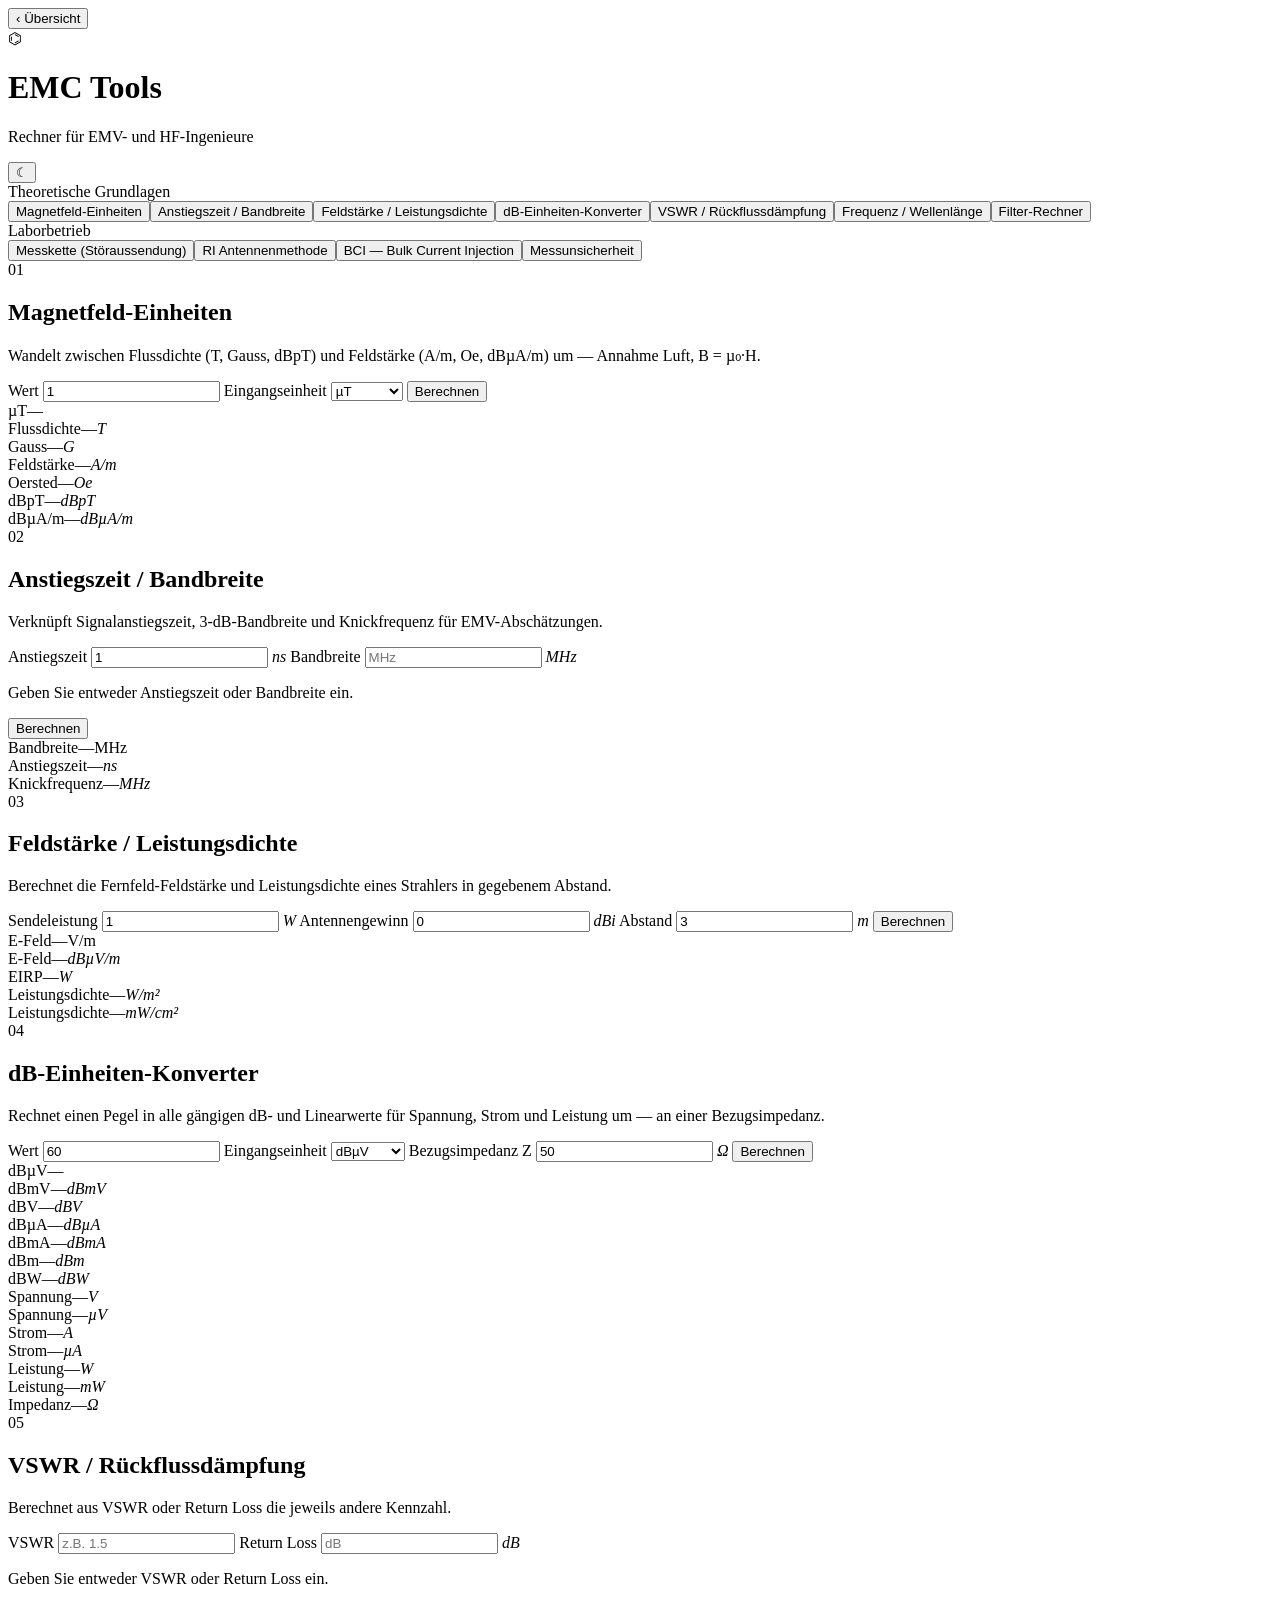
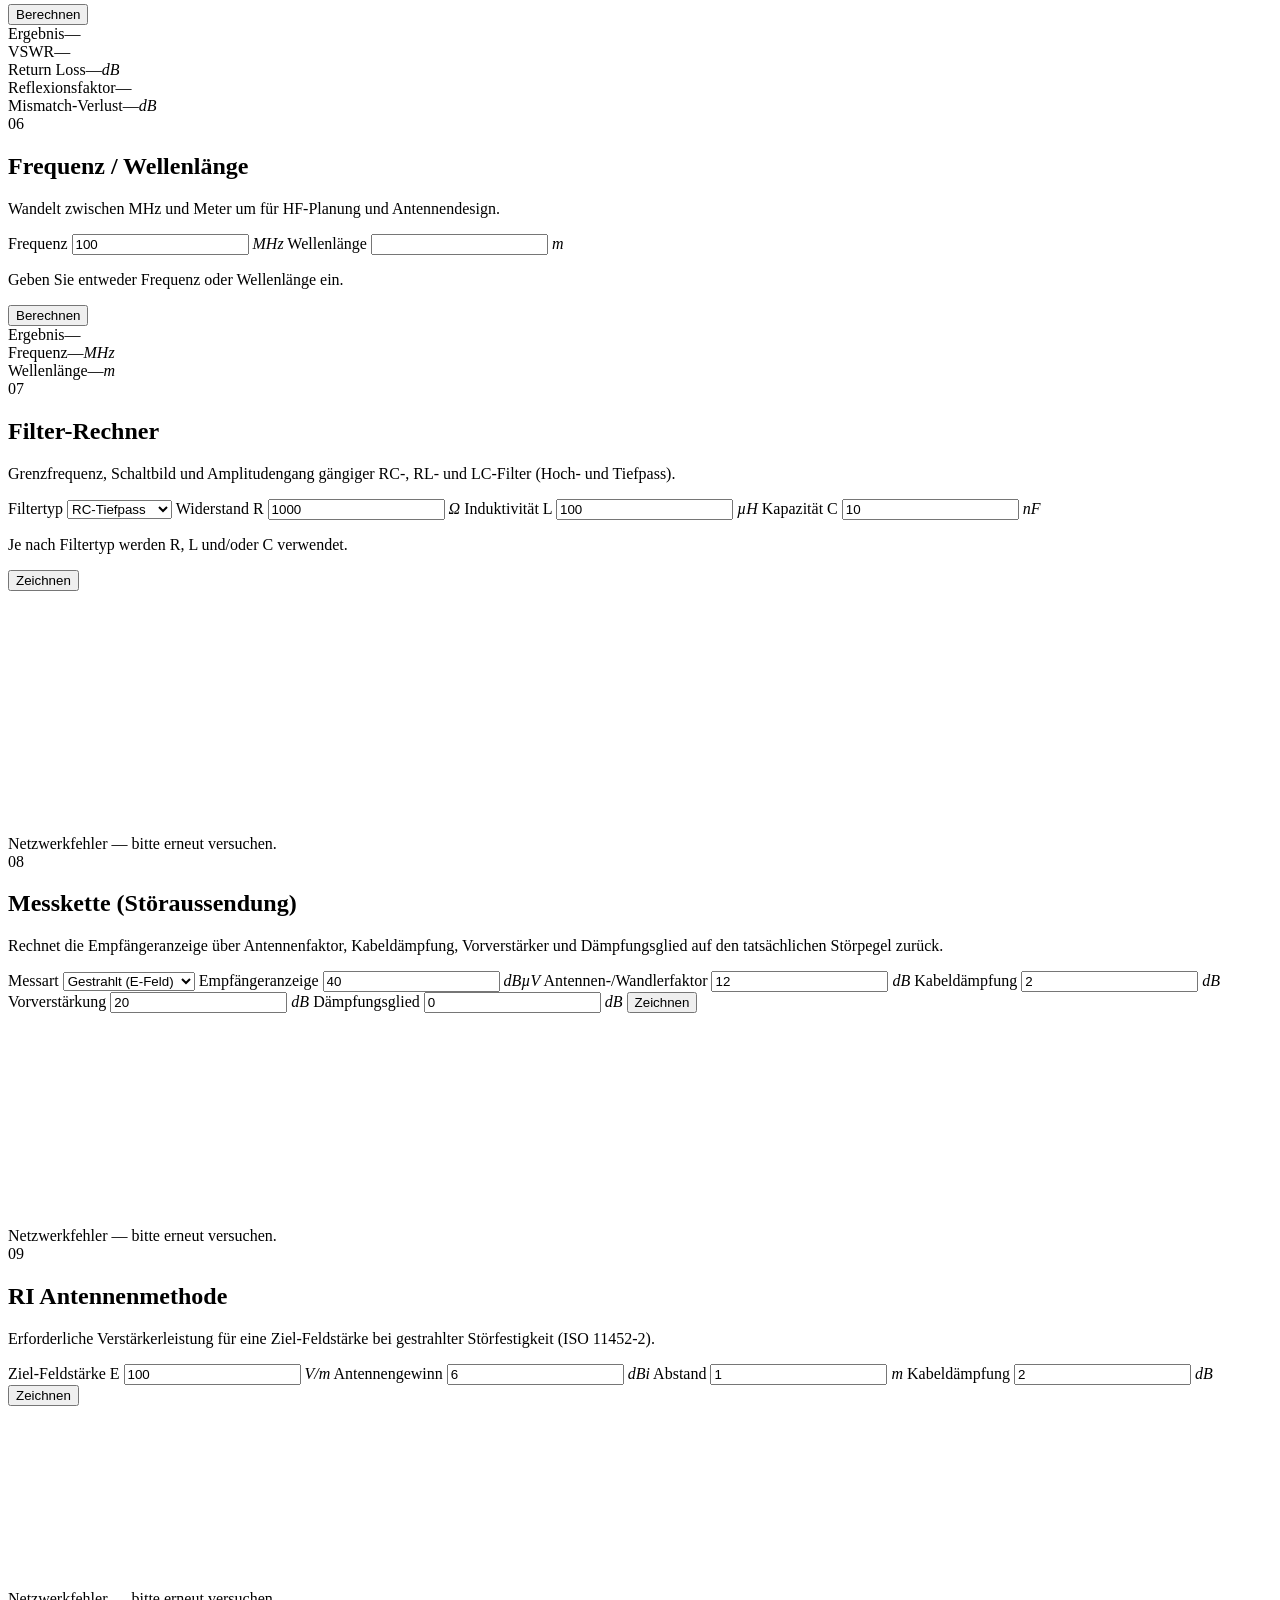
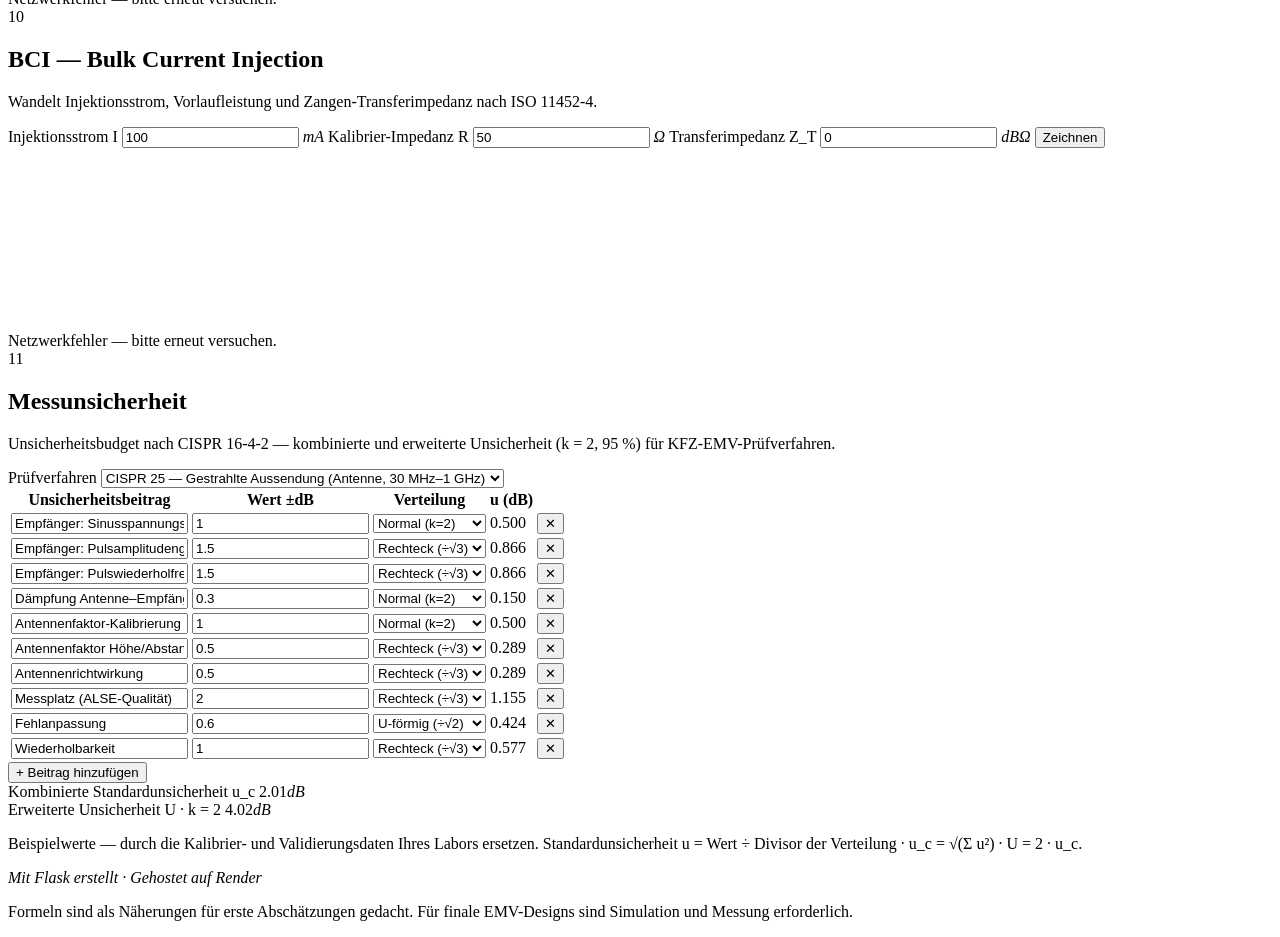
==== commit 917608d2: "Group tools by category, fix unit casing, default to light theme - Stop uppercasing input unit label" ====
--- a/templates/index.html
+++ b/templates/index.html
@@ -7,13 +7,14 @@
 <link rel="preconnect" href="https://fonts.googleapis.com">
 <link rel="preconnect" href="https://fonts.gstatic.com" crossorigin>
 <link href="https://fonts.googleapis.com/css2?family=JetBrains+Mono:wght@400;500;700&family=Newsreader:ital,wght@0,400;0,600;1,400&display=swap" rel="stylesheet">
-<link rel="stylesheet" href="{{ url_for('static', filename='style.css') }}?v=12">
+<link rel="stylesheet" href="{{ url_for('static', filename='style.css') }}?v=13">
 <script>
   (function () {
+    var t = "light";
     try {
-      var t = localStorage.getItem("emc-theme");
-      if (t) document.documentElement.dataset.theme = t;
+      t = localStorage.getItem("emc-theme") || "light";
     } catch (e) {}
+    document.documentElement.dataset.theme = t;
   })();
 </script>
 </head>
@@ -39,7 +40,7 @@
 <main id="main">
 
 <!-- ====== Magnetic Field Units ====== -->
-<section id="magfield" class="card">
+<section id="magfield" class="card" data-category="basics">
   <div class="card-head">
     <span class="tag">01</span>
     <h2>Magnetfeld-Einheiten</h2>
@@ -83,7 +84,7 @@
 </section>
 
 <!-- ====== Rise Time / Bandwidth ====== -->
-<section id="risetime" class="card">
+<section id="risetime" class="card" data-category="basics">
   <div class="card-head">
     <span class="tag">02</span>
     <h2>Anstiegszeit / Bandbreite</h2>
@@ -113,7 +114,7 @@
 </section>
 
 <!-- ====== Field Strength / Power Density ====== -->
-<section id="fieldstrength" class="card">
+<section id="fieldstrength" class="card" data-category="basics">
   <div class="card-head">
     <span class="tag">03</span>
     <h2>Feldstärke / Leistungsdichte</h2>
@@ -148,7 +149,7 @@
 </section>
 
 <!-- ====== dB Unit Converter ====== -->
-<section id="db" class="card">
+<section id="db" class="card" data-category="basics">
   <div class="card-head">
     <span class="tag">04</span>
     <h2>dB-Einheiten-Konverter</h2>
@@ -214,7 +215,7 @@
 </section>
 
 <!-- ====== VSWR / Return Loss ====== -->
-<section id="vswr" class="card">
+<section id="vswr" class="card" data-category="basics">
   <div class="card-head">
     <span class="tag">05</span>
     <h2>VSWR / Rückflussdämpfung</h2>
@@ -246,7 +247,7 @@
 </section>
 
 <!-- ====== Frequency / Wavelength ====== -->
-<section id="wavelength" class="card">
+<section id="wavelength" class="card" data-category="basics">
   <div class="card-head">
     <span class="tag">06</span>
     <h2>Frequenz / Wellenlänge</h2>
@@ -276,7 +277,7 @@
 </section>
 
 <!-- ====== Filter Calculator (graph) ====== -->
-<section id="filter" class="card">
+<section id="filter" class="card" data-category="basics">
   <div class="card-head">
     <span class="tag">07</span>
     <h2>Filter-Rechner</h2>
@@ -319,7 +320,7 @@
 </section>
 
 <!-- ====== Measurement Chain (graph) ====== -->
-<section id="chain" class="card">
+<section id="chain" class="card" data-category="lab">
   <div class="card-head">
     <span class="tag">08</span>
     <h2>Messkette (Störaussendung)</h2>
@@ -364,7 +365,7 @@
 </section>
 
 <!-- ====== RI Antenna Method (graph) ====== -->
-<section id="ri" class="card">
+<section id="ri" class="card" data-category="lab">
   <div class="card-head">
     <span class="tag">09</span>
     <h2>RI Antennenmethode</h2>
@@ -398,7 +399,7 @@
 </section>
 
 <!-- ====== BCI (graph) ====== -->
-<section id="bci" class="card">
+<section id="bci" class="card" data-category="lab">
   <div class="card-head">
     <span class="tag">10</span>
     <h2>BCI — Bulk Current Injection</h2>
@@ -428,7 +429,7 @@
 </section>
 
 <!-- ====== Measurement Uncertainty ====== -->
-<section id="uncertainty" class="card card-wide">
+<section id="uncertainty" class="card card-wide" data-category="lab">
   <div class="card-head">
     <span class="tag">11</span>
     <h2>Messunsicherheit</h2>
@@ -524,13 +525,25 @@
   window.scrollTo(0, 0);
 }
 
-cards.forEach(card => {
-  const btn = document.createElement("button");
-  btn.type = "button";
-  btn.dataset.card = card.id;
-  btn.textContent = card.querySelector(".card-head h2").textContent;
-  btn.addEventListener("click", () => openCard(card.id));
-  tabNav.append(btn);
+const navCategories = [
+  {key: "basics", label: "Theoretische Grundlagen"},
+  {key: "lab", label: "Laborbetrieb"},
+];
+navCategories.forEach(cat => {
+  const matching = cards.filter(c => c.dataset.category === cat.key);
+  if (!matching.length) return;
+  const head = document.createElement("div");
+  head.className = "tab-cat";
+  head.textContent = cat.label;
+  tabNav.append(head);
+  matching.forEach(card => {
+    const btn = document.createElement("button");
+    btn.type = "button";
+    btn.dataset.card = card.id;
+    btn.textContent = card.querySelector(".card-head h2").textContent;
+    btn.addEventListener("click", () => openCard(card.id));
+    tabNav.append(btn);
+  });
 });
 if (cards.length) showCard(cards[0].id);
 document.body.dataset.view = "home";
@@ -631,11 +644,11 @@
     ctx.fillStyle = c.bg; ctx.strokeStyle = c.dim; ctx.lineWidth = 1.4;
     ctx.fillRect(x, y, bw, bh); ctx.strokeRect(x, y, bw, bh);
     ctx.textAlign = "center";
-    ctx.fillStyle = c.dim; ctx.font = "10px monospace";
-    ctx.fillText(b.t, x + bw / 2, y + 17);
+    ctx.fillStyle = c.dim; ctx.font = "12px monospace";
+    ctx.fillText(b.t, x + bw / 2, y + 16);
     if (b.v) {
-      ctx.fillStyle = c.accent; ctx.font = "11px monospace";
-      ctx.fillText(b.v, x + bw / 2, y + 31);
+      ctx.fillStyle = c.accent; ctx.font = "12px monospace";
+      ctx.fillText(b.v, x + bw / 2, y + 32);
     }
     if (i < n - 1) {
       const ax = x + bw, ax2 = ax + gap;
@@ -744,25 +757,25 @@
   const W = canvas.width, H = canvas.height;
   ctx.clearRect(0, 0, W, H);
 
-  ctx.fillStyle = c.dim; ctx.font = "11px monospace"; ctx.textAlign = "left";
+  ctx.fillStyle = c.dim; ctx.font = "12px monospace"; ctx.textAlign = "left";
   ctx.fillText(result.result_label.toUpperCase(), 16, 24);
-  ctx.fillStyle = c.accent; ctx.font = "600 25px monospace";
-  ctx.fillText(result.result + " " + result.result_unit, 16, 50);
-  ctx.fillStyle = c.faint; ctx.font = "11px monospace";
-  ctx.fillText("(" + result.result_linear + " " + result.result_linear_unit + ")", 16, 70);
+  ctx.fillStyle = c.accent; ctx.font = "600 26px monospace";
+  ctx.fillText(result.result + " " + result.result_unit, 16, 51);
+  ctx.fillStyle = c.faint; ctx.font = "12px monospace";
+  ctx.fillText("(" + result.result_linear + " " + result.result_linear_unit + ")", 16, 71);
 
   const first = result.mode === "radiated" ? "Antenne" : "LISN";
   blockRow(ctx, c, [
     {t: first, v: "+" + result.factor},
     {t: "Kabel", v: "+" + result.cable},
-    {t: "Vorverst.", v: "−" + result.preamp},
-    {t: "Dämpfung", v: "+" + result.atten},
-    {t: "Empfänger", v: result.v_rx + ""},
+    {t: "Vorv.", v: "−" + result.preamp},
+    {t: "Dämpf.", v: "+" + result.atten},
+    {t: "Empf.", v: result.v_rx + ""},
   ], W, 110);
 
-  ctx.fillStyle = c.faint; ctx.font = "10px monospace"; ctx.textAlign = "left";
-  ctx.fillText("EUT ▸", 16, 102);
-  ctx.fillText("dB-Beiträge unter den Blöcken", 16, 174);
+  ctx.fillStyle = c.faint; ctx.font = "11px monospace"; ctx.textAlign = "left";
+  ctx.fillText("EUT ▸", 16, 100);
+  ctx.fillText("dB-Beiträge unter den Blöcken", 16, 176);
 
   setReadout(canvas, `${result.result_label} = Empfänger + Faktor + Kabel + Dämpfung − Vorverstärker = ${result.result} ${result.result_unit}`);
 }
@@ -774,15 +787,15 @@
   const W = canvas.width, H = canvas.height;
   ctx.clearRect(0, 0, W, H);
 
-  ctx.fillStyle = c.dim; ctx.font = "11px monospace"; ctx.textAlign = "left";
+  ctx.fillStyle = c.dim; ctx.font = "12px monospace"; ctx.textAlign = "left";
   ctx.fillText("BENÖTIGTE VERSTÄRKERLEISTUNG", 16, 24);
-  ctx.fillStyle = c.accent; ctx.font = "600 25px monospace";
-  ctx.fillText(result.p_amp_w + " W", 16, 50);
-  ctx.fillStyle = c.faint; ctx.font = "11px monospace";
-  ctx.fillText("= " + result.p_amp_dbm + " dBm  ·  netto " + result.p_net_w + " W an der Antenne", 16, 70);
+  ctx.fillStyle = c.accent; ctx.font = "600 26px monospace";
+  ctx.fillText(result.p_amp_w + " W", 16, 51);
+  ctx.fillStyle = c.faint; ctx.font = "12px monospace";
+  ctx.fillText("= " + result.p_amp_dbm + " dBm  ·  netto " + result.p_net_w + " W", 16, 71);
 
   blockRow(ctx, c, [
-    {t: "Verstärker", v: result.p_amp_dbm + " dBm"},
+    {t: "Verst.", v: result.p_amp_dbm + " dBm"},
     {t: "Kabel", v: "−" + result.cable + " dB"},
     {t: "Antenne", v: result.gain + " dBi"},
     {t: "E-Feld", v: result.e_target + " V/m"},
@@ -799,17 +812,17 @@
   const W = canvas.width, H = canvas.height;
   ctx.clearRect(0, 0, W, H);
 
-  ctx.fillStyle = c.dim; ctx.font = "11px monospace"; ctx.textAlign = "left";
+  ctx.fillStyle = c.dim; ctx.font = "12px monospace"; ctx.textAlign = "left";
   ctx.fillText("BENÖTIGTE VORLAUFLEISTUNG", 16, 24);
-  ctx.fillStyle = c.accent; ctx.font = "600 25px monospace";
-  ctx.fillText(result.power_w + " W", 16, 50);
-  ctx.fillStyle = c.faint; ctx.font = "11px monospace";
-  ctx.fillText("= " + result.power_dbm + " dBm  ·  " + result.current_dbua + " dBµA  ·  Monitor " + result.monitor_dbuv + " dBµV", 16, 70);
+  ctx.fillStyle = c.accent; ctx.font = "600 26px monospace";
+  ctx.fillText(result.power_w + " W", 16, 51);
+  ctx.fillStyle = c.faint; ctx.font = "12px monospace";
+  ctx.fillText("= " + result.power_dbm + " dBm  ·  " + result.current_dbua + " dBµA", 16, 71);
 
   blockRow(ctx, c, [
-    {t: "Verstärker", v: result.power_dbm + " dBm"},
-    {t: "Injekt.-Zange", v: result.current_ma + " mA"},
-    {t: "Kabelbaum", v: result.r + " Ω"},
+    {t: "Verst.", v: result.power_dbm + " dBm"},
+    {t: "Zange", v: result.current_ma + " mA"},
+    {t: "Kabel", v: result.r + " Ω"},
     {t: "EUT", v: ""},
   ], W, 108);
 
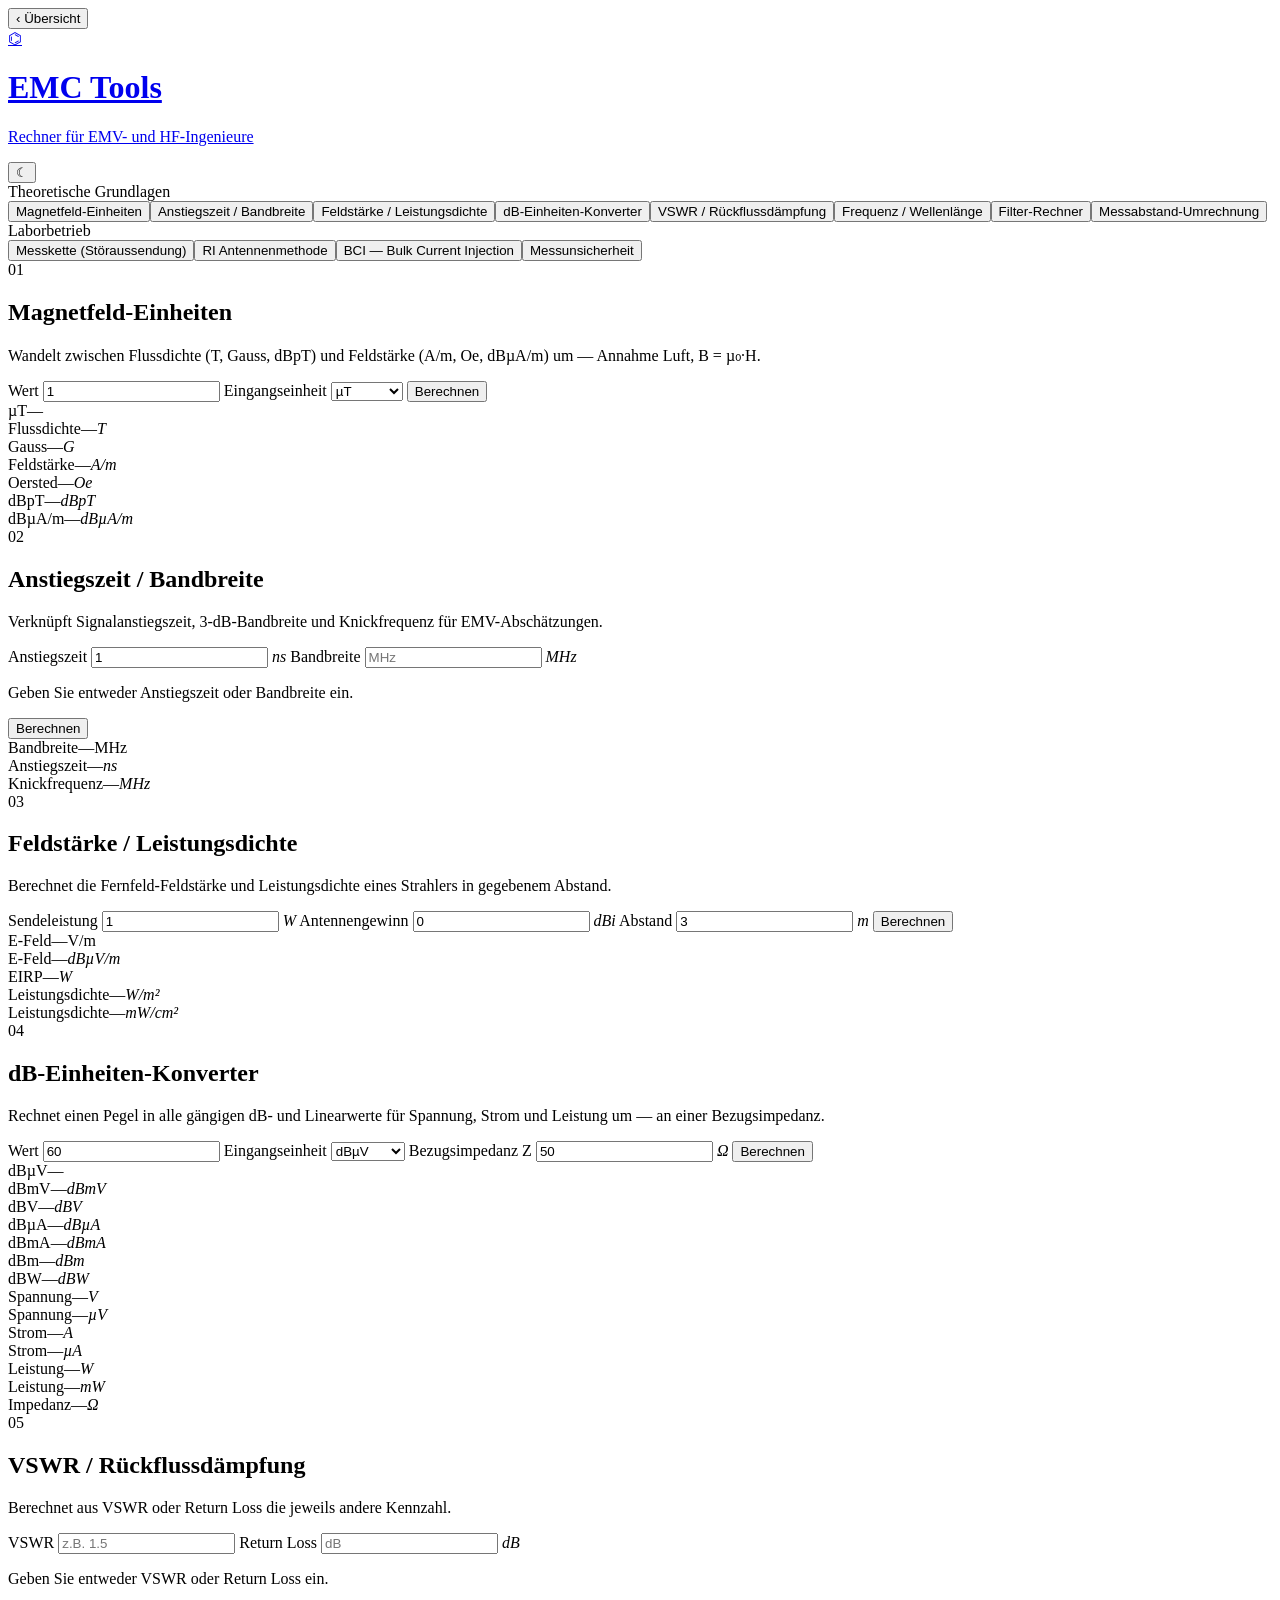
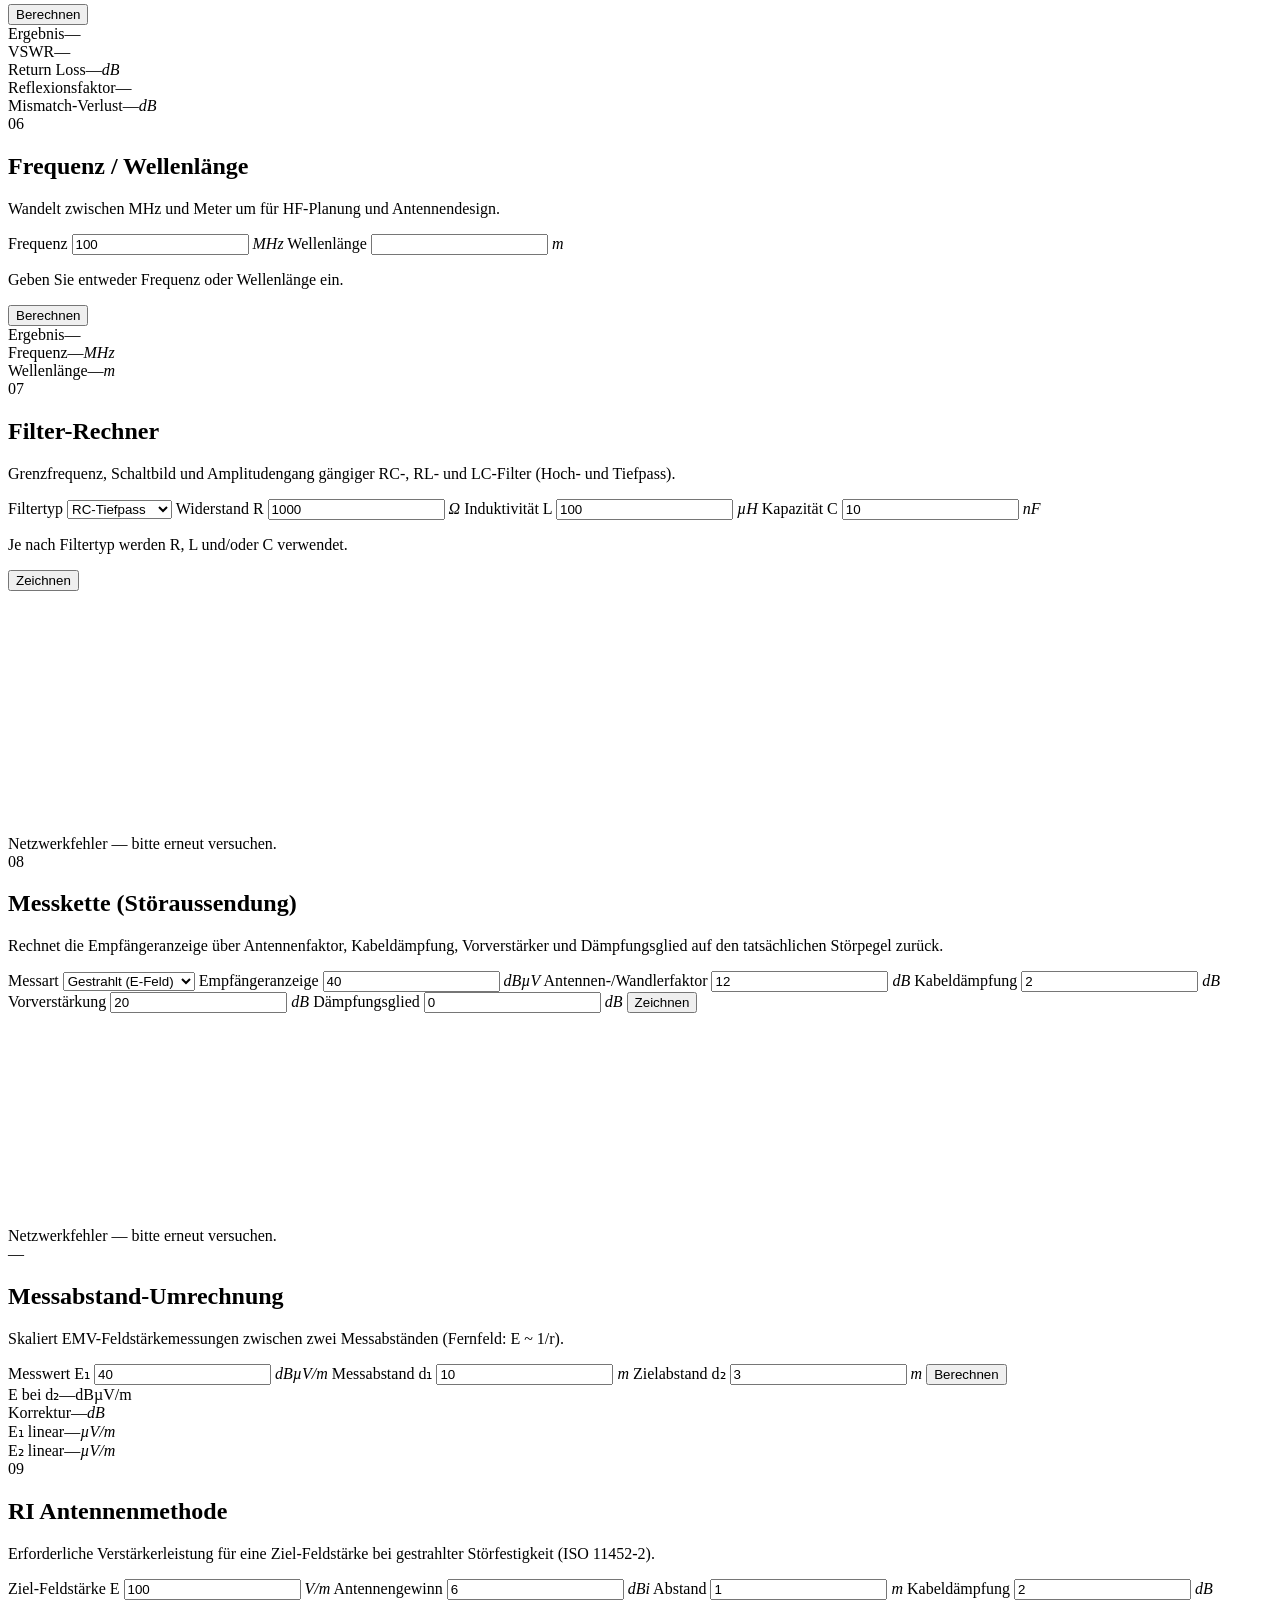
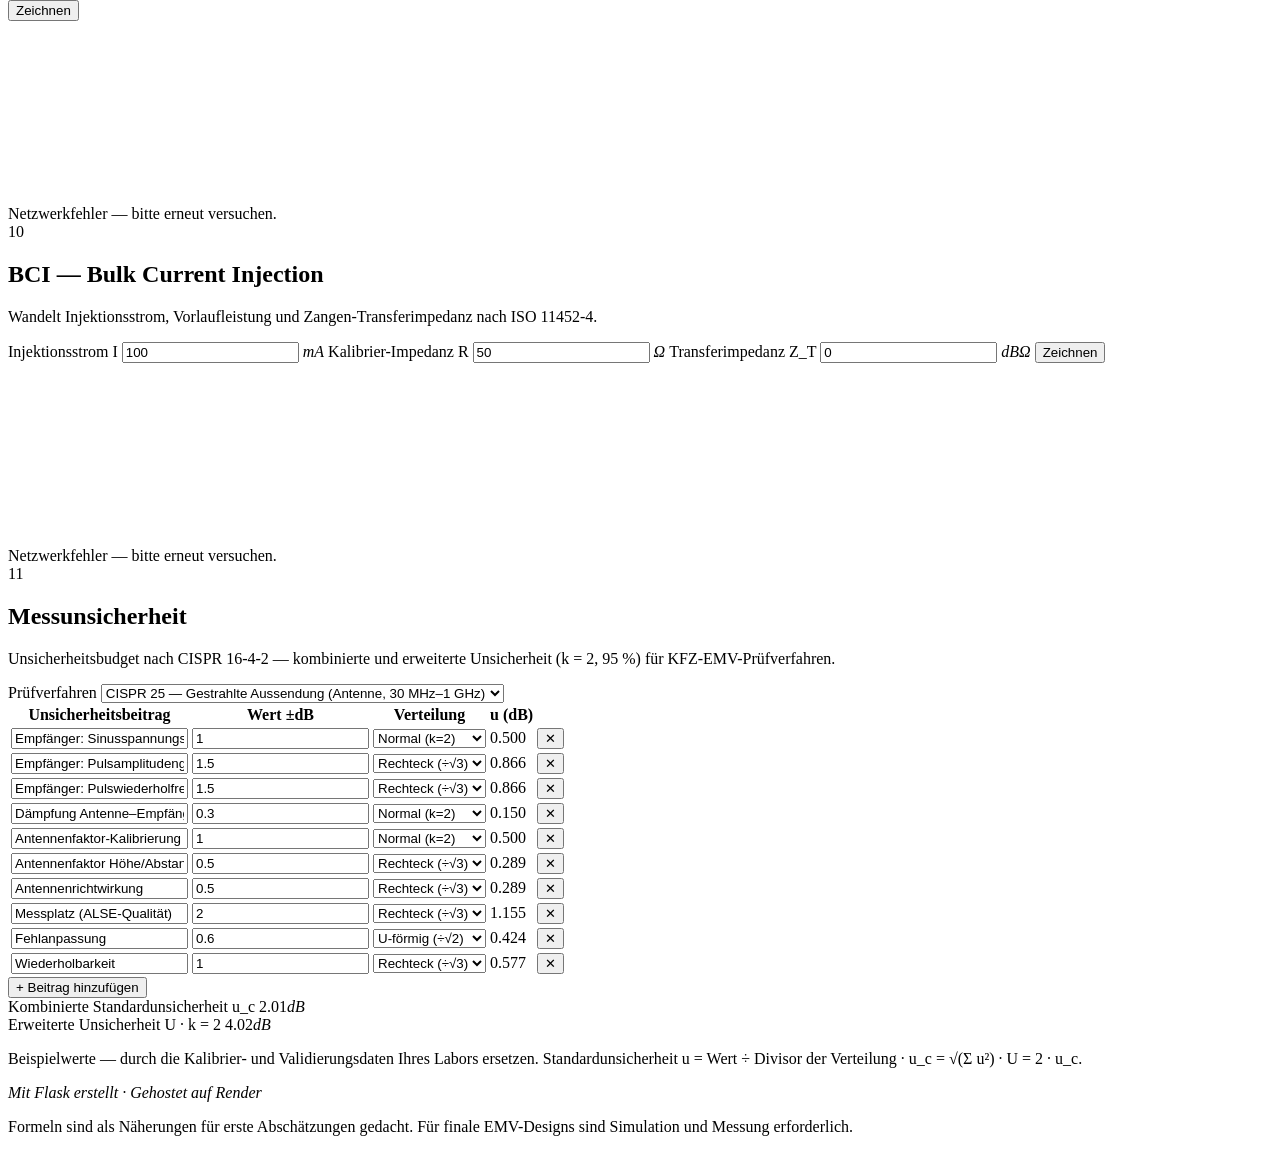
==== commit dbd24300: "Add Messabstand-Umrechnung calculator and /about page - New /api/messabstand endpoint: far-field dis" ====
--- a/templates/index.html
+++ b/templates/index.html
@@ -7,7 +7,7 @@
 <link rel="preconnect" href="https://fonts.googleapis.com">
 <link rel="preconnect" href="https://fonts.gstatic.com" crossorigin>
 <link href="https://fonts.googleapis.com/css2?family=JetBrains+Mono:wght@400;500;700&family=Newsreader:ital,wght@0,400;0,600;1,400&display=swap" rel="stylesheet">
-<link rel="stylesheet" href="{{ url_for('static', filename='style.css') }}?v=13">
+<link rel="stylesheet" href="{{ url_for('static', filename='style.css') }}?v=14">
 <script>
   (function () {
     var t = "light";
@@ -25,11 +25,13 @@
     <div class="masthead-top">
       <button class="back-btn" type="button" aria-label="Zurück zur Übersicht">‹ Übersicht</button>
       <div class="brand">
-        <span class="brand-mark">⌬</span>
-        <div>
-          <h1>EMC Tools</h1>
-          <p class="sub">Rechner für EMV- und HF-Ingenieure</p>
-        </div>
+        <a href="/about" class="brand-link">
+          <span class="brand-mark">⌬</span>
+          <div>
+            <h1>EMC Tools</h1>
+            <p class="sub">Rechner für EMV- und HF-Ingenieure</p>
+          </div>
+        </a>
       </div>
       <button class="theme-toggle" type="button" aria-label="Design wechseln">☀</button>
     </div>
@@ -76,8 +78,8 @@
         <div><span class="label">Gauss</span><span class="value" data-key="gauss">—</span><em>G</em></div>
         <div><span class="label">Feldstärke</span><span class="value" data-key="am">—</span><em>A/m</em></div>
         <div><span class="label">Oersted</span><span class="value" data-key="oersted">—</span><em>Oe</em></div>
-        <div><span class="label">dBpT</span><span class="value" data-key="dbpt">—</span><em>dBpT</em></div>
-        <div><span class="label">dBµA/m</span><span class="value" data-key="dbuam">—</span><em>dBµA/m</em></div>
+        <div><span class="label nocaps">dBpT</span><span class="value" data-key="dbpt">—</span><em>dBpT</em></div>
+        <div><span class="label nocaps">dBµA/m</span><span class="value" data-key="dbuam">—</span><em>dBµA/m</em></div>
       </div>
     </div>
   </div>
@@ -194,14 +196,14 @@
       <button type="submit">Berechnen</button>
     </form>
     <div class="results" data-result="db">
-      <div class="r-main"><span class="label">dBµV</span><span class="value" data-key="dbuv">—</span></div>
+      <div class="r-main"><span class="label nocaps">dBµV</span><span class="value" data-key="dbuv">—</span></div>
       <div class="r-grid">
-        <div><span class="label">dBmV</span><span class="value" data-key="dbmv">—</span><em>dBmV</em></div>
-        <div><span class="label">dBV</span><span class="value" data-key="dbv">—</span><em>dBV</em></div>
-        <div><span class="label">dBµA</span><span class="value" data-key="dbua">—</span><em>dBµA</em></div>
-        <div><span class="label">dBmA</span><span class="value" data-key="dbma">—</span><em>dBmA</em></div>
-        <div><span class="label">dBm</span><span class="value" data-key="dbm">—</span><em>dBm</em></div>
-        <div><span class="label">dBW</span><span class="value" data-key="dbw">—</span><em>dBW</em></div>
+        <div><span class="label nocaps">dBmV</span><span class="value" data-key="dbmv">—</span><em>dBmV</em></div>
+        <div><span class="label nocaps">dBV</span><span class="value" data-key="dbv">—</span><em>dBV</em></div>
+        <div><span class="label nocaps">dBµA</span><span class="value" data-key="dbua">—</span><em>dBµA</em></div>
+        <div><span class="label nocaps">dBmA</span><span class="value" data-key="dbma">—</span><em>dBmA</em></div>
+        <div><span class="label nocaps">dBm</span><span class="value" data-key="dbm">—</span><em>dBm</em></div>
+        <div><span class="label nocaps">dBW</span><span class="value" data-key="dbw">—</span><em>dBW</em></div>
         <div><span class="label">Spannung</span><span class="value" data-key="v">—</span><em>V</em></div>
         <div><span class="label">Spannung</span><span class="value" data-key="uv">—</span><em>µV</em></div>
         <div><span class="label">Strom</span><span class="value" data-key="a">—</span><em>A</em></div>
@@ -360,6 +362,40 @@
     <div class="graph-panel" data-graph-panel="chain">
       <canvas width="480" height="210"></canvas>
       <div class="graph-readout">—</div>
+    </div>
+  </div>
+</section>
+
+<!-- ====== Messabstand-Umrechnung ====== -->
+<section id="messabstand" class="card" data-category="basics">
+  <div class="card-head">
+    <span class="tag">—</span>
+    <h2>Messabstand-Umrechnung</h2>
+    <p>Skaliert EMV-Feldstärkemessungen zwischen zwei Messabständen (Fernfeld: E ~ 1/r).</p>
+  </div>
+  <div class="card-body">
+    <form class="inputs" data-form="messabstand">
+      <label>Messwert E₁
+        <input name="e1" type="number" step="0.01" value="40" required>
+        <em>dBµV/m</em>
+      </label>
+      <label>Messabstand d₁
+        <input name="d1" type="number" step="0.01" value="10" required>
+        <em>m</em>
+      </label>
+      <label>Zielabstand d₂
+        <input name="d2" type="number" step="0.01" value="3" required>
+        <em>m</em>
+      </label>
+      <button type="submit">Berechnen</button>
+    </form>
+    <div class="results" data-result="messabstand">
+      <div class="r-main"><span class="label">E bei d₂</span><span class="value" data-key="e2_dbuvm">—</span><span class="unit">dBµV/m</span></div>
+      <div class="r-grid">
+        <div><span class="label">Korrektur</span><span class="value" data-key="correction_db">—</span><em>dB</em></div>
+        <div><span class="label">E₁ linear</span><span class="value" data-key="e1_uvm">—</span><em>µV/m</em></div>
+        <div><span class="label">E₂ linear</span><span class="value" data-key="e2_uvm">—</span><em>µV/m</em></div>
+      </div>
     </div>
   </div>
 </section>
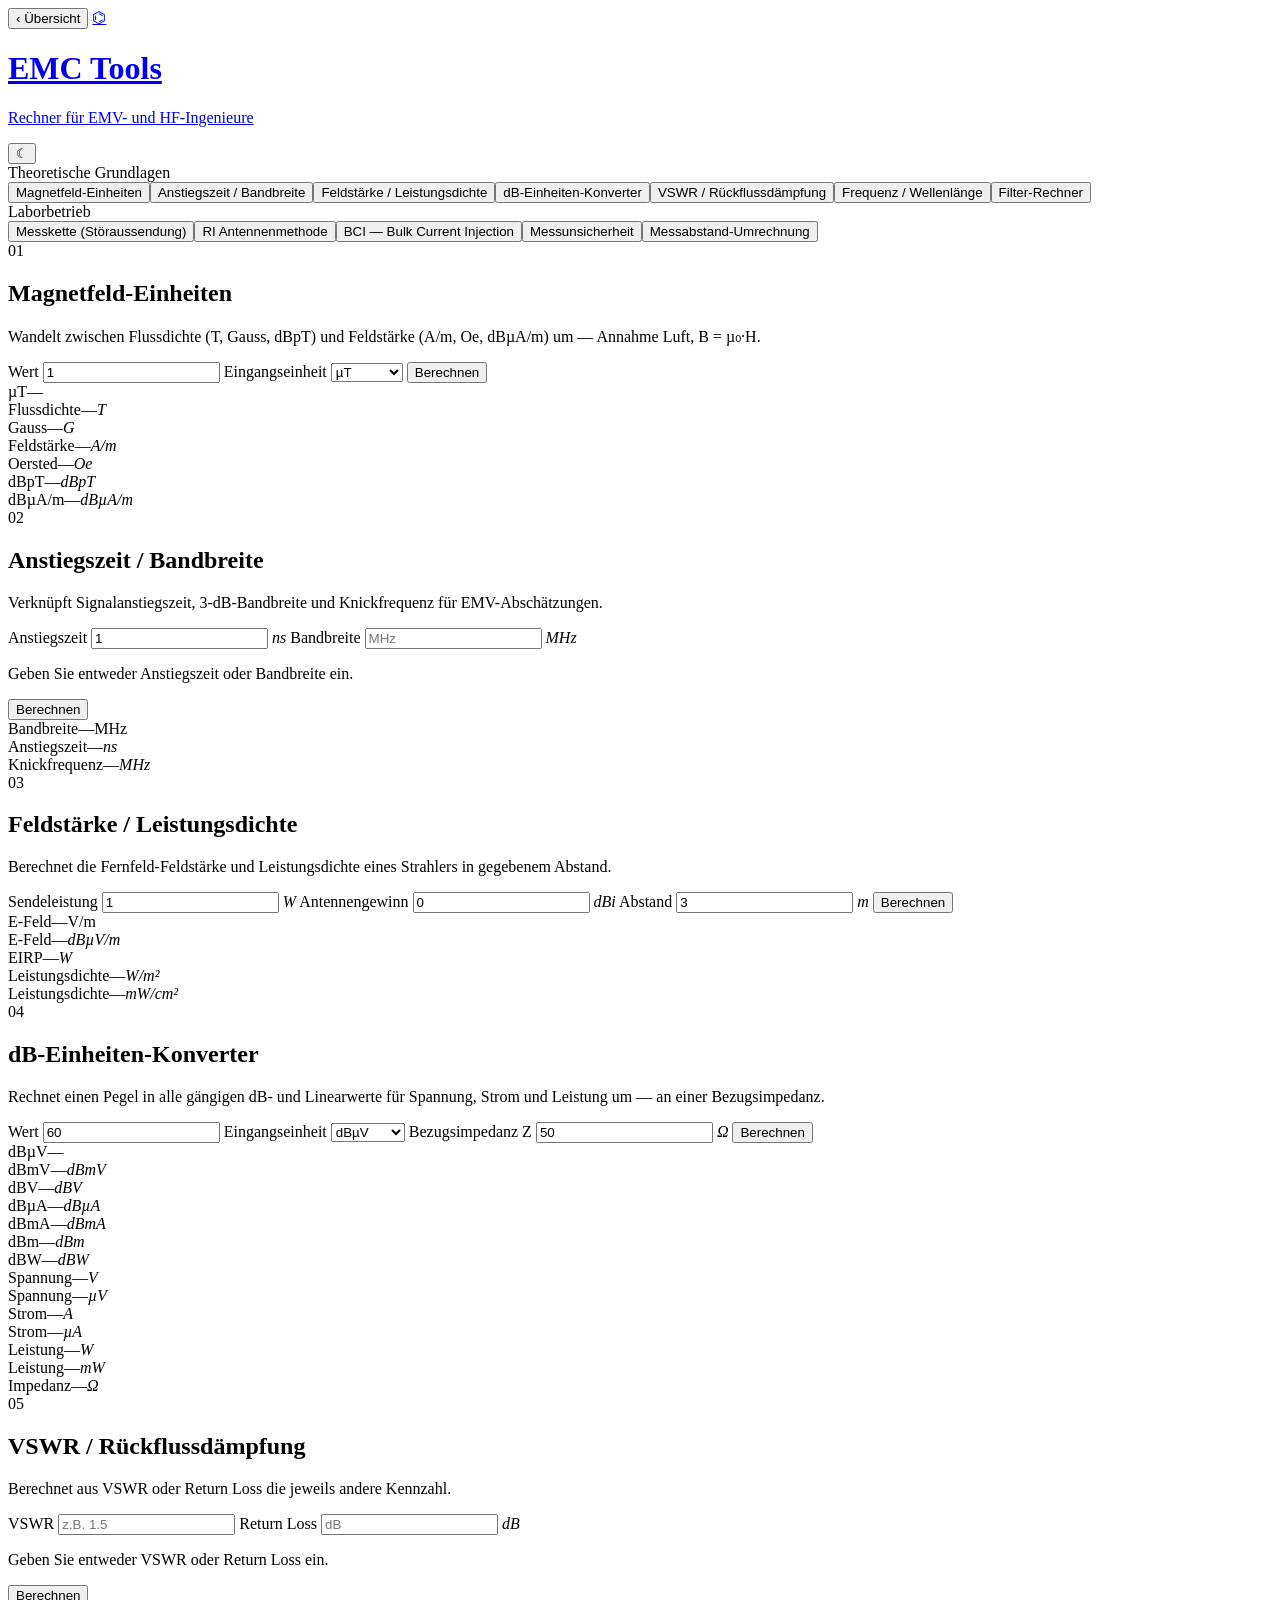
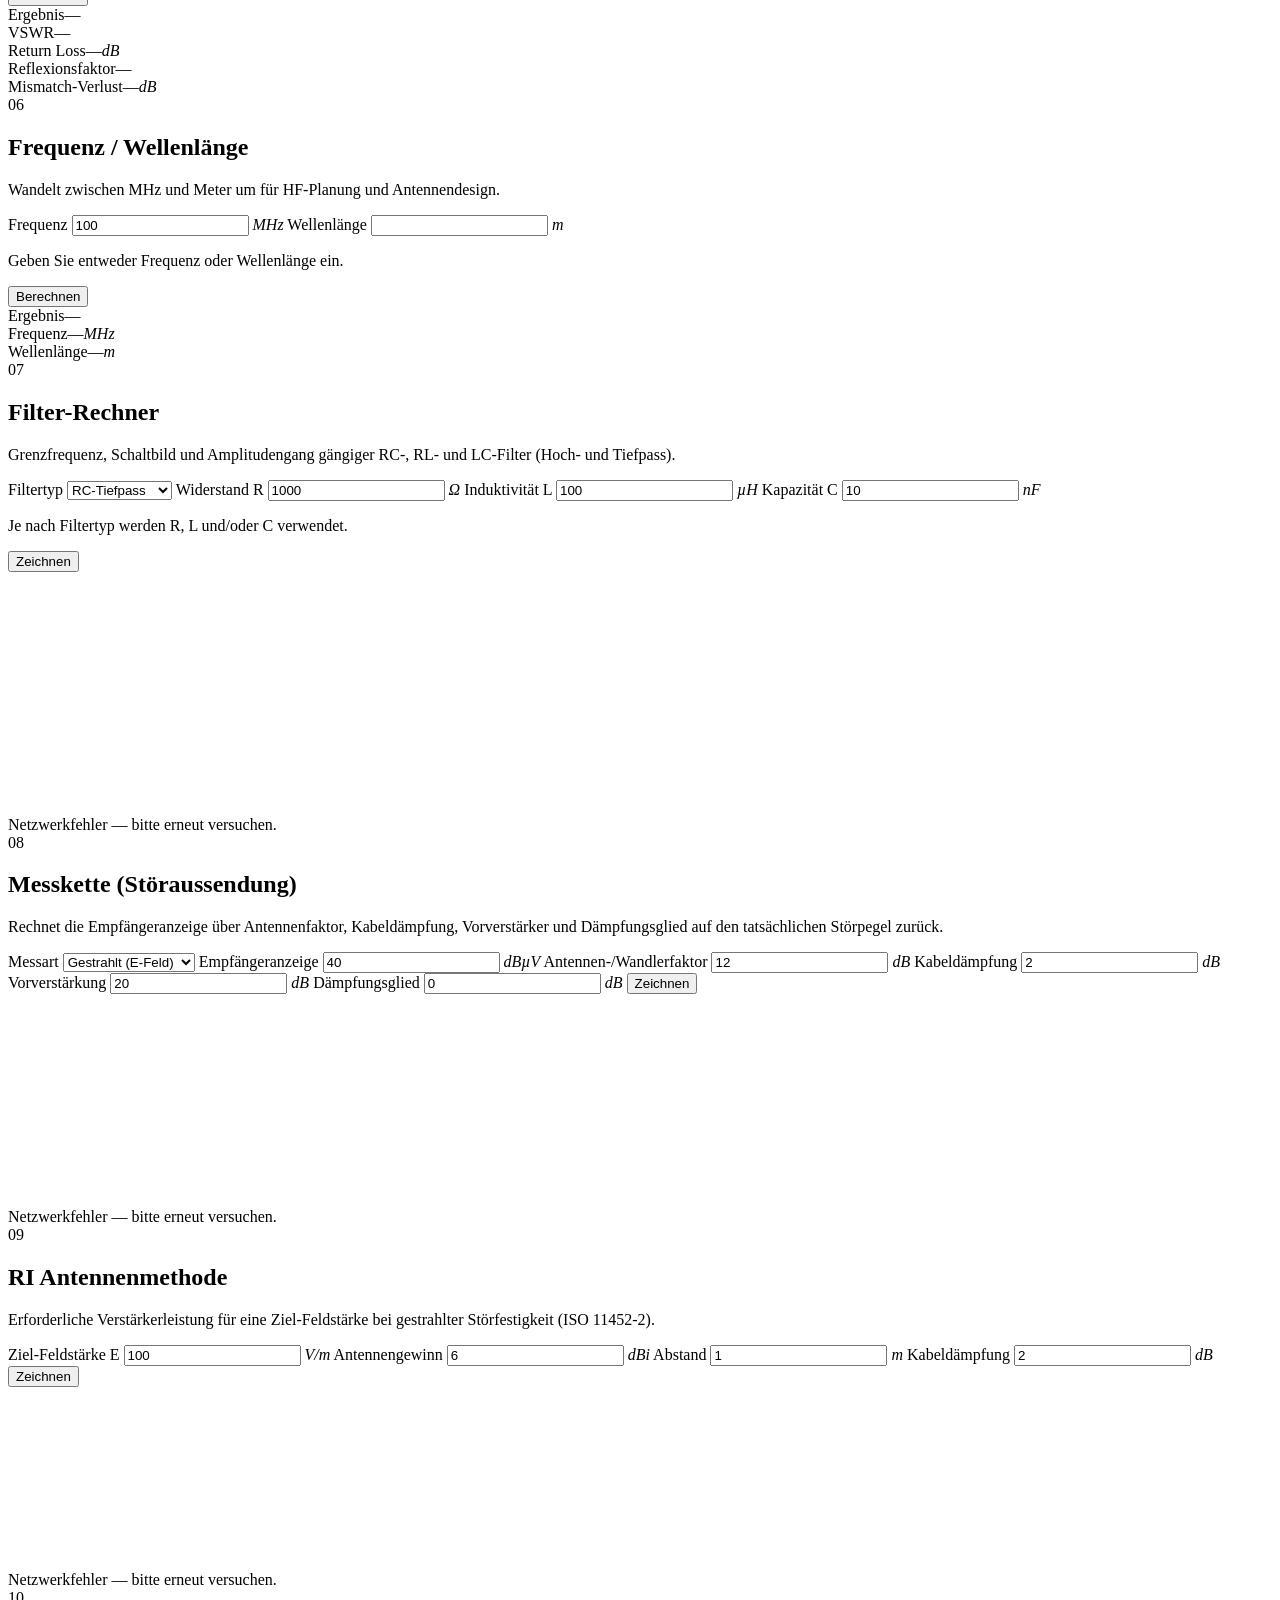
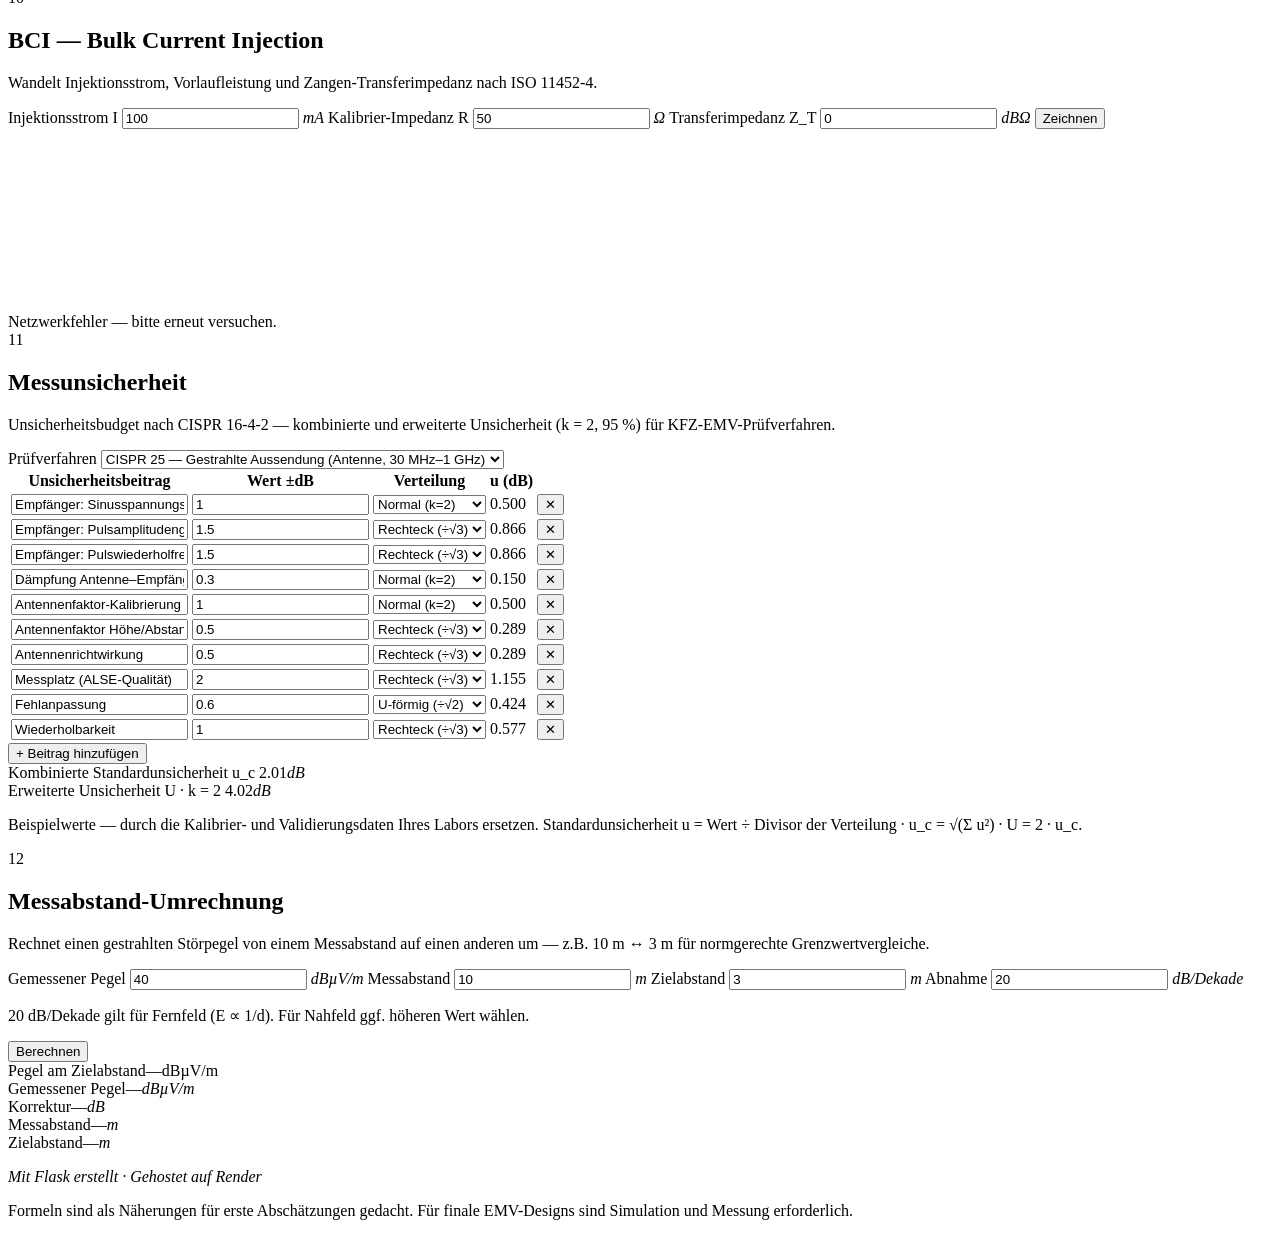
==== commit 66531e55: "Add distance-conversion tool and personal about page Add a Messabstand-Umrechnung calculator under L" ====
--- a/templates/index.html
+++ b/templates/index.html
@@ -24,15 +24,13 @@
   <div class="masthead-inner">
     <div class="masthead-top">
       <button class="back-btn" type="button" aria-label="Zurück zur Übersicht">‹ Übersicht</button>
-      <div class="brand">
-        <a href="/about" class="brand-link">
-          <span class="brand-mark">⌬</span>
-          <div>
-            <h1>EMC Tools</h1>
-            <p class="sub">Rechner für EMV- und HF-Ingenieure</p>
-          </div>
-        </a>
-      </div>
+      <a class="brand" href="/about" aria-label="Zur persönlichen Vorstellung">
+        <span class="brand-mark">⌬</span>
+        <div>
+          <h1>EMC Tools</h1>
+          <p class="sub">Rechner für EMV- und HF-Ingenieure</p>
+        </div>
+      </a>
       <button class="theme-toggle" type="button" aria-label="Design wechseln">☀</button>
     </div>
     <nav class="tab-nav" aria-label="Rechner"></nav>
@@ -366,40 +364,6 @@
   </div>
 </section>
 
-<!-- ====== Messabstand-Umrechnung ====== -->
-<section id="messabstand" class="card" data-category="basics">
-  <div class="card-head">
-    <span class="tag">—</span>
-    <h2>Messabstand-Umrechnung</h2>
-    <p>Skaliert EMV-Feldstärkemessungen zwischen zwei Messabständen (Fernfeld: E ~ 1/r).</p>
-  </div>
-  <div class="card-body">
-    <form class="inputs" data-form="messabstand">
-      <label>Messwert E₁
-        <input name="e1" type="number" step="0.01" value="40" required>
-        <em>dBµV/m</em>
-      </label>
-      <label>Messabstand d₁
-        <input name="d1" type="number" step="0.01" value="10" required>
-        <em>m</em>
-      </label>
-      <label>Zielabstand d₂
-        <input name="d2" type="number" step="0.01" value="3" required>
-        <em>m</em>
-      </label>
-      <button type="submit">Berechnen</button>
-    </form>
-    <div class="results" data-result="messabstand">
-      <div class="r-main"><span class="label">E bei d₂</span><span class="value" data-key="e2_dbuvm">—</span><span class="unit">dBµV/m</span></div>
-      <div class="r-grid">
-        <div><span class="label">Korrektur</span><span class="value" data-key="correction_db">—</span><em>dB</em></div>
-        <div><span class="label">E₁ linear</span><span class="value" data-key="e1_uvm">—</span><em>µV/m</em></div>
-        <div><span class="label">E₂ linear</span><span class="value" data-key="e2_uvm">—</span><em>µV/m</em></div>
-      </div>
-    </div>
-  </div>
-</section>
-
 <!-- ====== RI Antenna Method (graph) ====== -->
 <section id="ri" class="card" data-category="lab">
   <div class="card-head">
@@ -501,6 +465,46 @@
       </div>
     </div>
     <p class="hint-line">Beispielwerte — durch die Kalibrier- und Validierungsdaten Ihres Labors ersetzen. Standardunsicherheit u = Wert ÷ Divisor der Verteilung · u_c = √(Σ u²) · U = 2 · u_c.</p>
+  </div>
+</section>
+
+<!-- ====== Distance Conversion ====== -->
+<section id="distance" class="card" data-category="lab">
+  <div class="card-head">
+    <span class="tag">12</span>
+    <h2>Messabstand-Umrechnung</h2>
+    <p>Rechnet einen gestrahlten Störpegel von einem Messabstand auf einen anderen um — z.B. 10 m ↔ 3 m für normgerechte Grenzwertvergleiche.</p>
+  </div>
+  <div class="card-body">
+    <form class="inputs" data-form="distance">
+      <label>Gemessener Pegel
+        <input name="value" type="number" step="any" value="40" required>
+        <em>dBµV/m</em>
+      </label>
+      <label>Messabstand
+        <input name="d_from" type="number" step="any" value="10" required>
+        <em>m</em>
+      </label>
+      <label>Zielabstand
+        <input name="d_to" type="number" step="any" value="3" required>
+        <em>m</em>
+      </label>
+      <label>Abnahme
+        <input name="decay" type="number" step="any" value="20">
+        <em>dB/Dekade</em>
+      </label>
+      <p class="hint-line">20 dB/Dekade gilt für Fernfeld (E ∝ 1/d). Für Nahfeld ggf. höheren Wert wählen.</p>
+      <button type="submit">Berechnen</button>
+    </form>
+    <div class="results" data-result="distance">
+      <div class="r-main"><span class="label">Pegel am Zielabstand</span><span class="value" data-key="result">—</span><span class="unit">dBµV/m</span></div>
+      <div class="r-grid">
+        <div><span class="label">Gemessener Pegel</span><span class="value" data-key="value">—</span><em>dBµV/m</em></div>
+        <div><span class="label">Korrektur</span><span class="value" data-key="delta">—</span><em>dB</em></div>
+        <div><span class="label">Messabstand</span><span class="value" data-key="d_from">—</span><em>m</em></div>
+        <div><span class="label">Zielabstand</span><span class="value" data-key="d_to">—</span><em>m</em></div>
+      </div>
+    </div>
   </div>
 </section>
 
